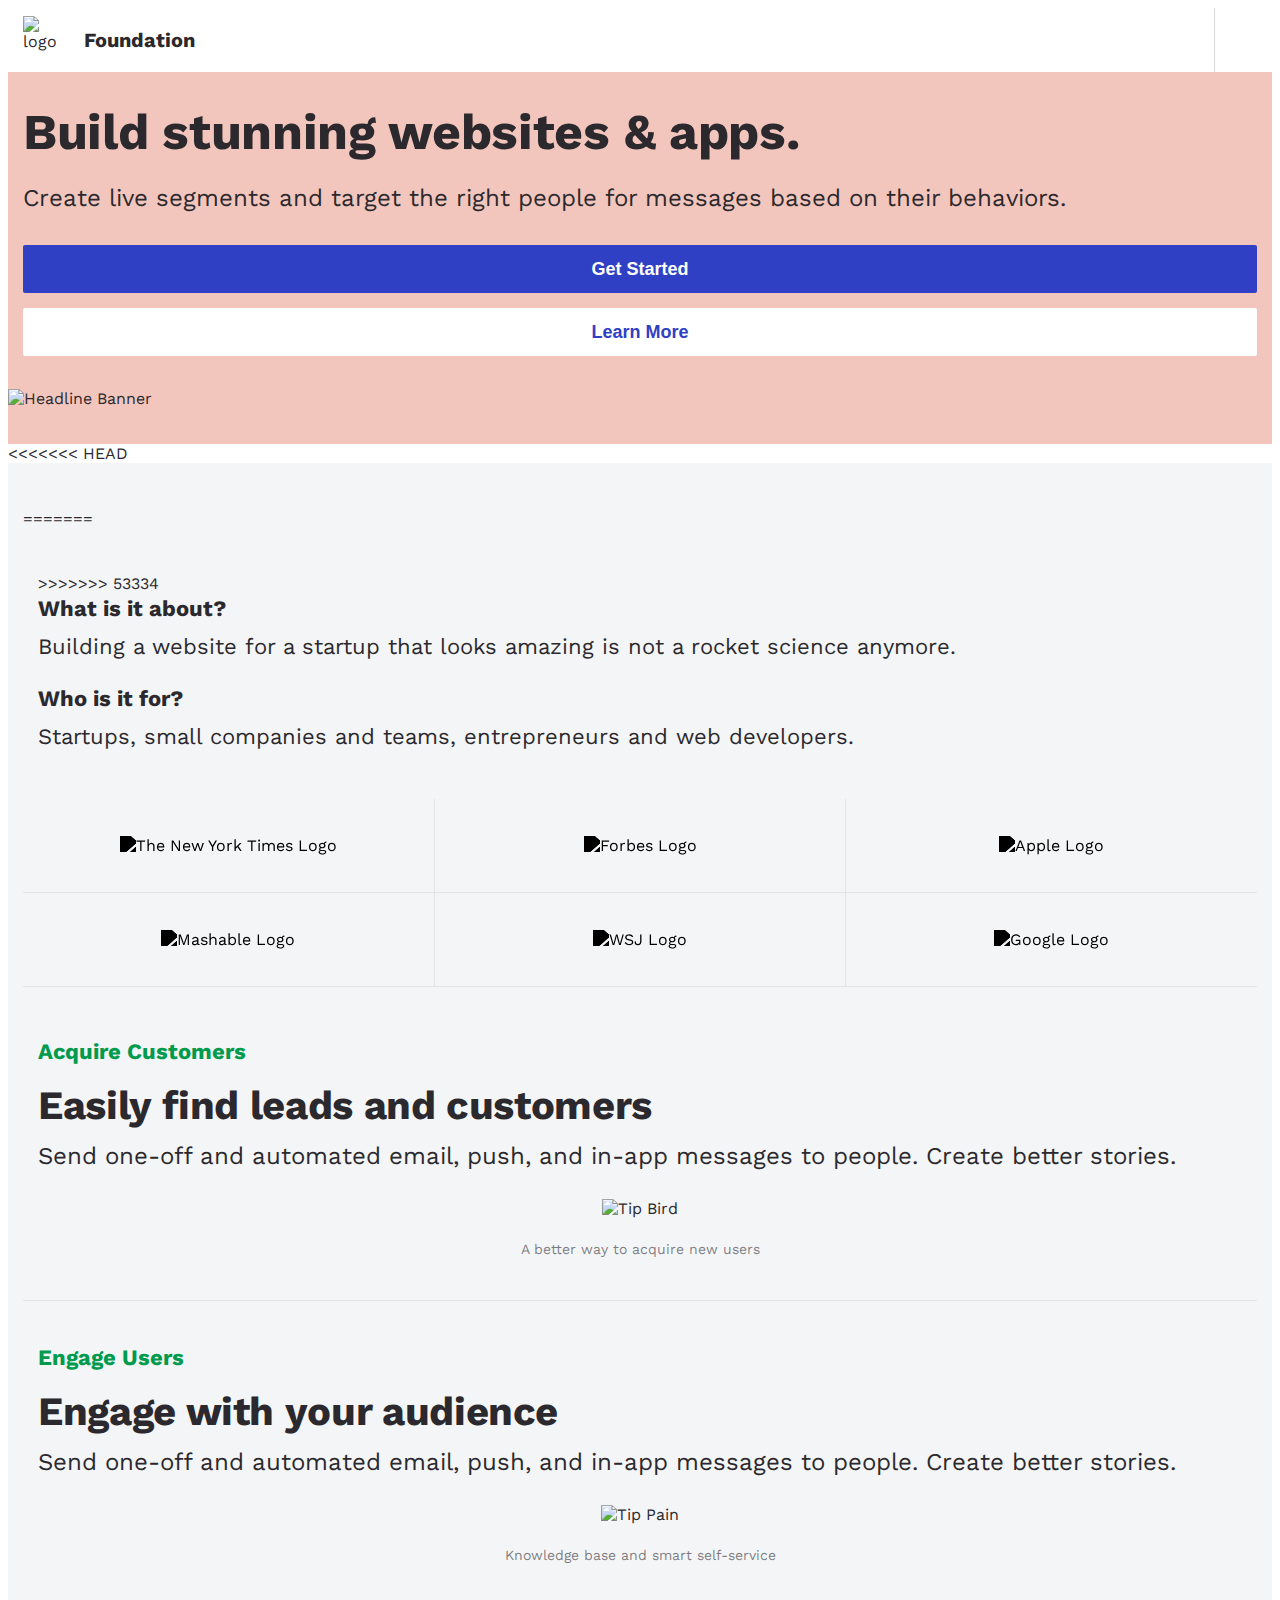
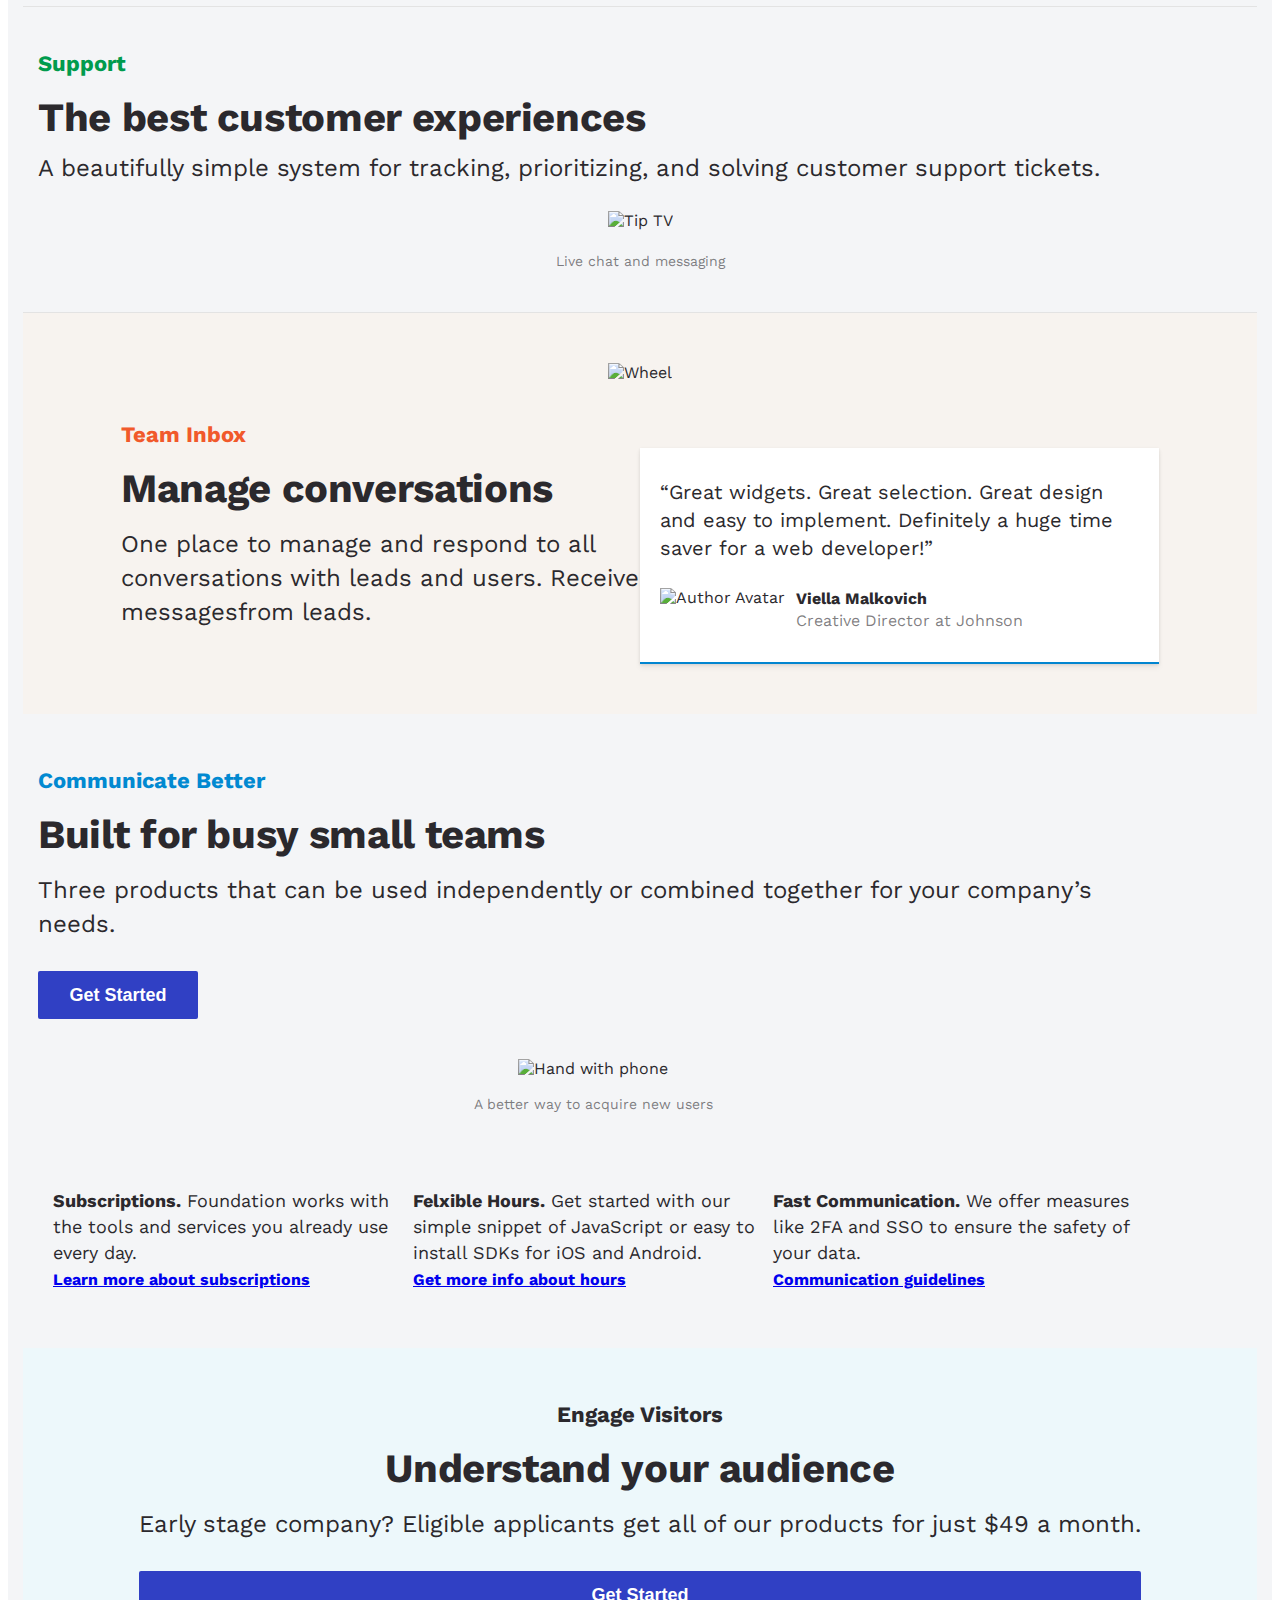
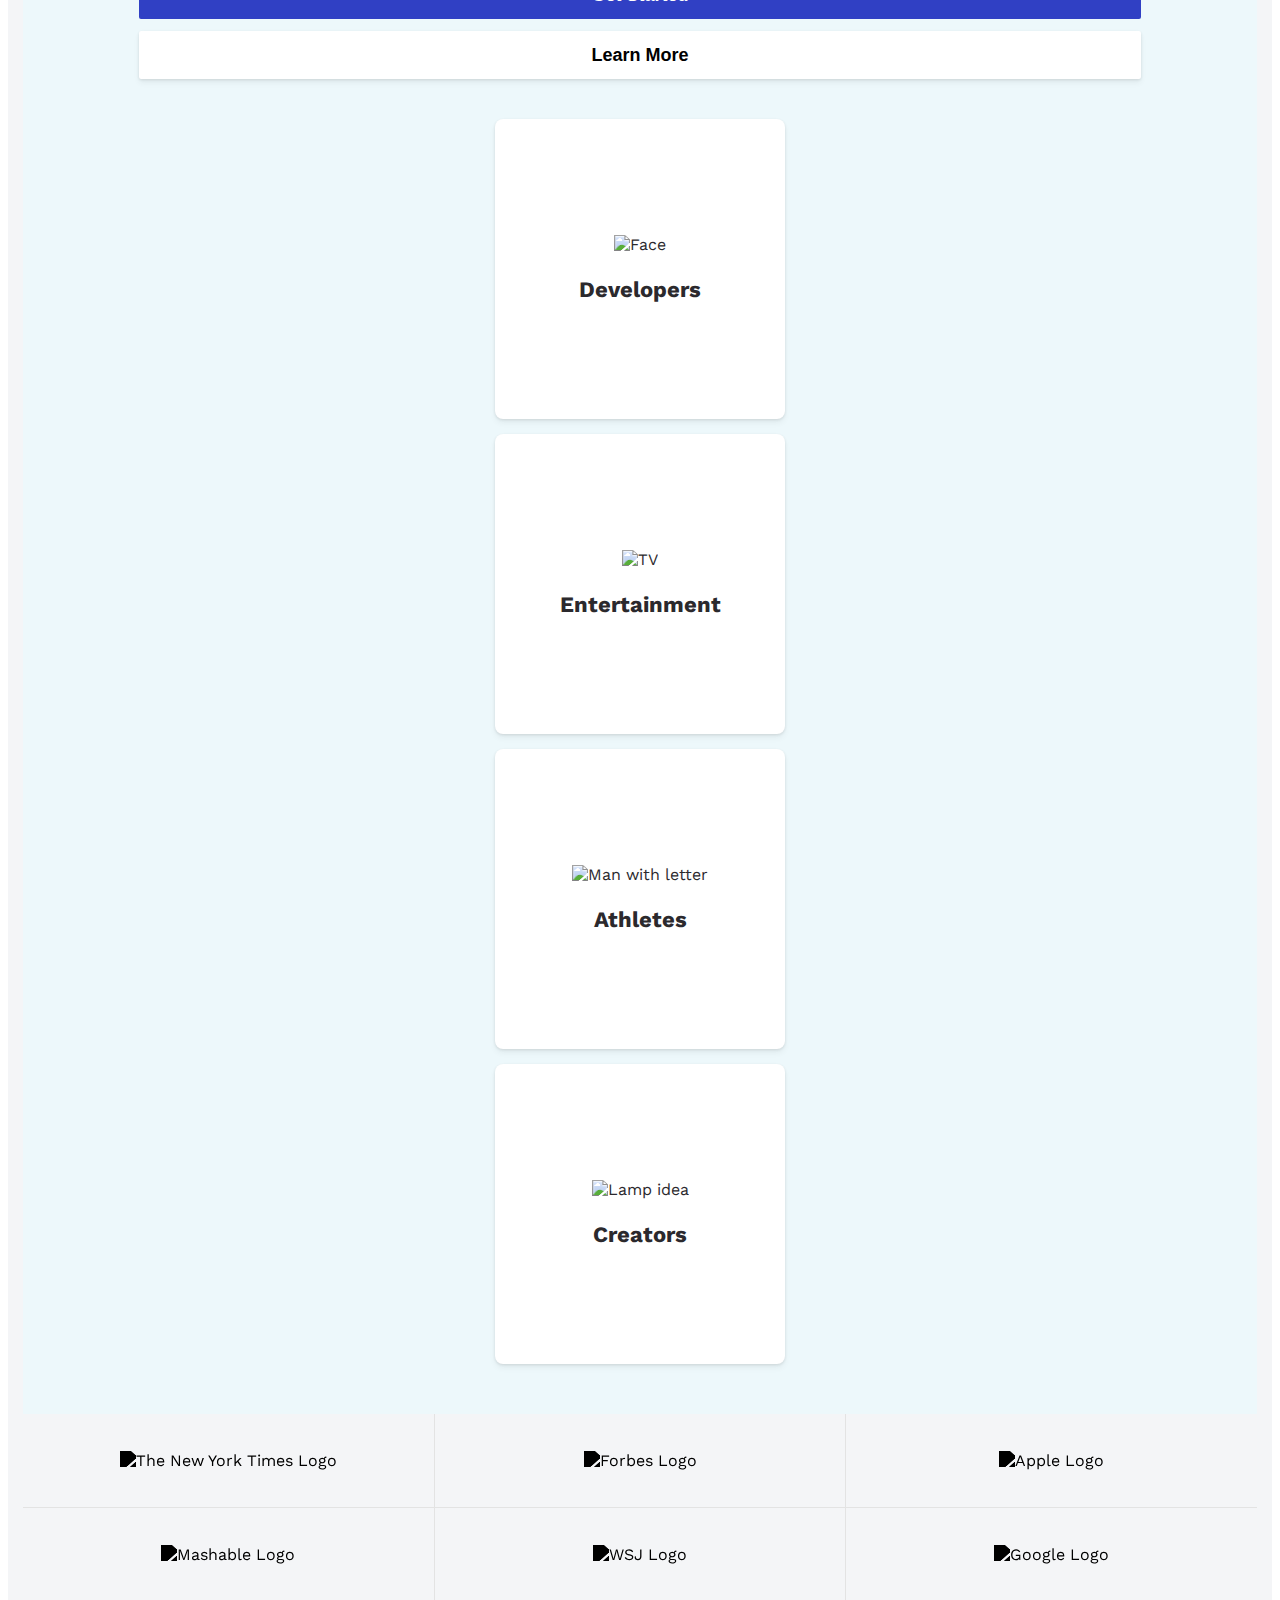
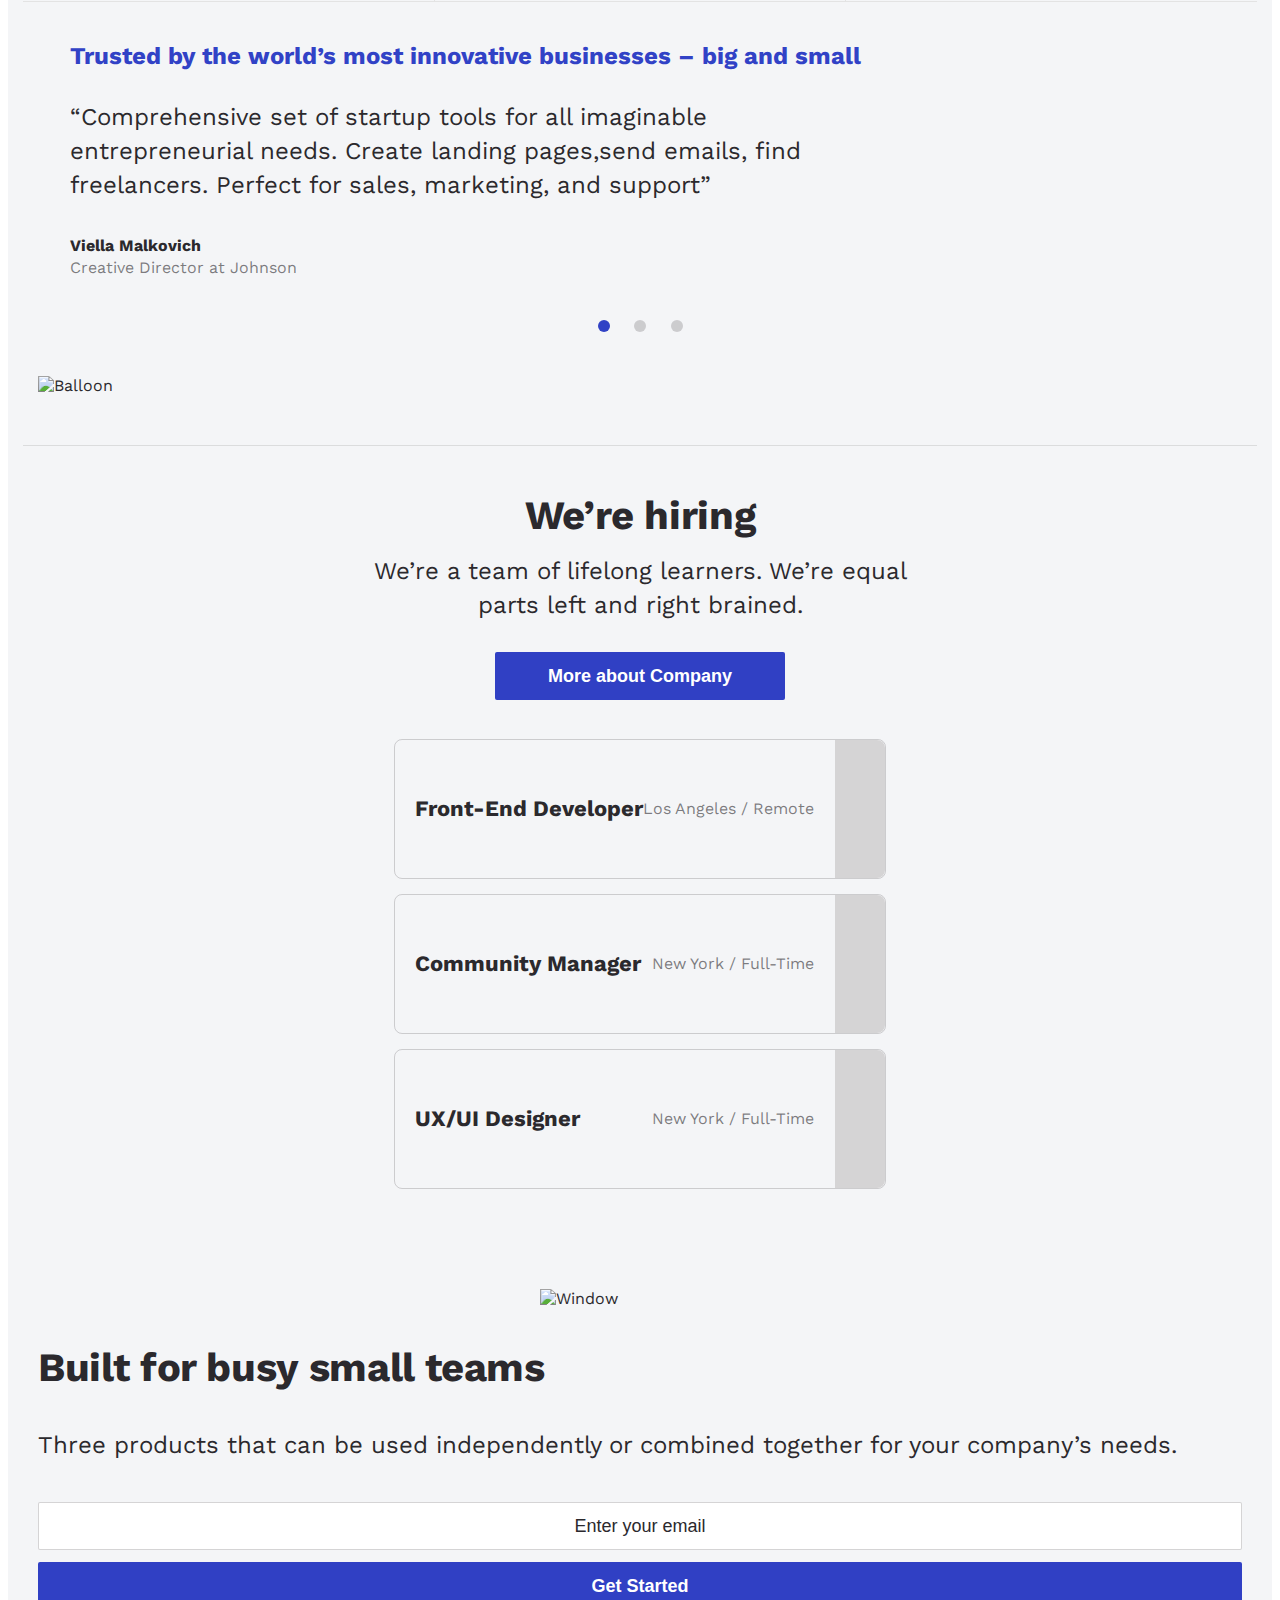
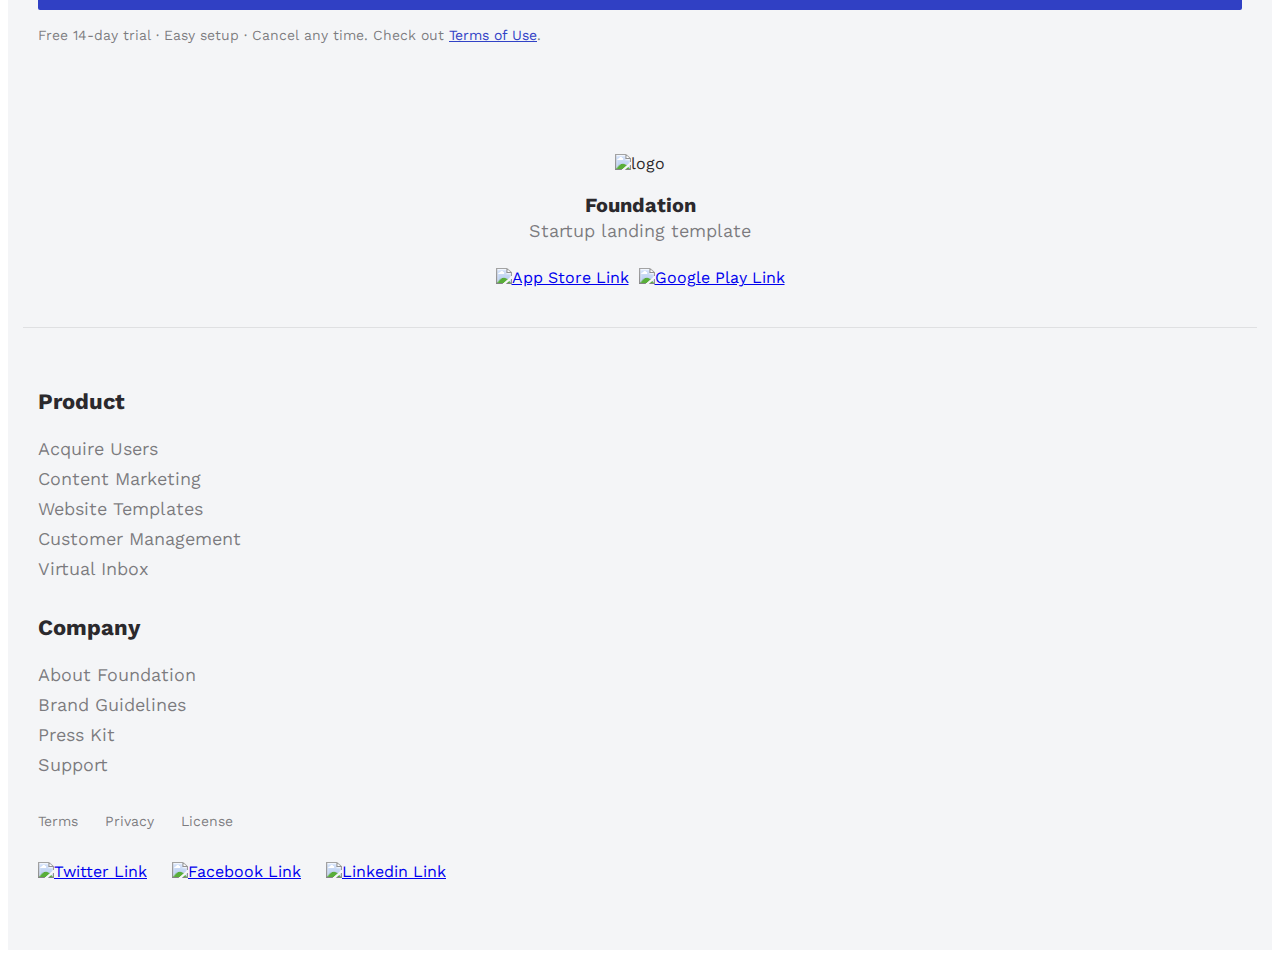
==== index.html @ a0ea7e4b "add" ====
<!DOCTYPE html>
<html lang="en">

<head>
	<meta charset="UTF-8" />
	<meta name="viewport" content="width=device-width, initial-scale=1.0" />
	<meta http-equiv="X-UA-Compatible" content="ie=edge" />
	<link rel="stylesheet" href="https://cdnjs.cloudflare.com/ajax/libs/normalize/8.0.1/normalize.min.css" integrity="sha256-l85OmPOjvil/SOvVt3HnSSjzF1TUMyT9eV0c2BzEGzU=" crossorigin="anonymous" />
	<link href="https://fonts.googleapis.com/css?family=Work+Sans:400,700&display=swap" rel="stylesheet" />
	<link rel="stylesheet" href="style.css">
	<title>Document</title>
</head>

<body>
	<div class="page">
		<div class="top-section">

   <!-- Header -->
   
			<header class="header">
				<div class="logo">
					<img class="logo__img" src="./img/icon.png" alt="logo" />
					<div class="logo__text">
						<div class="logo__name">Foundation</div>
						<div class="logo__description">Startup landing template</div>
					</div>
				</div>
				<nav class="navigation">
					<a class="navigation__item navigation__item_selected" href="#">Home</a>
					<a class="navigation__item" href="#">Stories</a>
					<a class="navigation__item" href="#">
						Library<i class="navigation__arrow"></i>
					</a>
				</nav>
				<button class="action-button header-button">Get Started</button>
				<button class="header__menu-button">
					<span class="header__menu-icon"></span>
				</button>
			</header>

			<!-- Headline -->

			<section class="headline">
				<div class="headline__content">
					<h1 class="headline__title">Build stunning websites & apps.</h1>
					<p class="headline__description">
						Create live segments and target the right people for messages based on
						their behaviors.
					</p>
					<div class="headline__actions">
						<button class="action-button headline__action-btn">Get Started</button>
						<button class="headline__learn-more__btn headline__action-btn">Learn More</button>
					</div>
				</div>
				<img class="headline__banner" src="https://gromcode.s3.eu-central-1.amazonaws.com/front-end/html-css/lesson24/hw1/ouch.png" alt="Headline Banner">
			</section>
		</div>

		<!--About-->
<<<<<<< HEAD
		
		<section class="about">
=======
	  <section class="about">
>>>>>>> 53334
			<article class="article">
				<h4 class="article__title">What is it about?</h4>
				<p class="article__text">Building a website for a startup that looks amazing is not a rocket science anymore.</p>
			</article>
			<article class="article">
				<h4 class="article__title">Who is it for?</h4>
				<p class="article__text">Startups, small companies and teams, entrepreneurs and web developers.</p>
			</article>
		</section>

		<!-- Customers -->

		<section class="customers">
			<div class="customers__row">
				<div class="customers__item">
					<img class="customers__logo" src="https://gromcode.s3.eu-central-1.amazonaws.com/front-end/html-css/lesson24/hw1/logo-nyt.png" alt="The New York Times Logo">
				</div>
				<div class="customers__item">
					<img class="customers__logo" src="https://gromcode.s3.eu-central-1.amazonaws.com/front-end/html-css/lesson24/hw1/logo-forbes.png" alt="Forbes Logo">
				</div>
				<div class="customers__item">
					<img class="customers__logo" src="https://gromcode.s3.eu-central-1.amazonaws.com/front-end/html-css/lesson24/hw1/logo-apple.png" alt="Apple Logo">
				</div>
			</div>
			<div class="customers__row">
				<div class="customers__item">
					<img class="customers__logo" src="https://gromcode.s3.eu-central-1.amazonaws.com/front-end/html-css/lesson24/hw1/logo-mashable.png" alt="Mashable Logo">
				</div>
				<div class="customers__item">
					<img class="customers__logo" src="https://gromcode.s3.eu-central-1.amazonaws.com/front-end/html-css/lesson24/hw1/logo-wsj.png" alt="WSJ Logo">
				</div>
				<div class="customers__item">
					<img class="customers__logo" src="https://gromcode.s3.eu-central-1.amazonaws.com/front-end/html-css/lesson24/hw1/logo-google.png" alt="Google Logo">
				</div>
			</div>

		</section>

		<!-- Features - Mobile -->

		<section class="tips">
			<div class="tip">
				<span class="tip__subtitle">Acquire Customers</span>
				<h3 class="tip__title">Easily find leads and customers</h3>
				<p class="tip__description">
					Send one-off and automated email, push, and in-app messages to people.
					Create better stories.
				</p>
				<figure class="tip__decoration">
					<img class="tip__image" src="https://gromcode.s3.eu-central-1.amazonaws.com/front-end/html-css/lesson24/hw1/tip-asquire-customer.png" alt="Tip Bird">
					<figcaption class="tip__image-caption">A better way to acquire new users</figcaption>
				</figure>
			</div>
			<div class="tip">
				<span class="tip__subtitle">Engage Users</span>
				<h3 class="tip__title">Engage with your audience</h3>
				<p class="tip__description">
					Send one-off and automated email, push, and in-app messages to people. Create better stories.
				</p>
				<figure class="tip__decoration">
					<img class="tip__image" src="https://gromcode.s3.eu-central-1.amazonaws.com/front-end/html-css/lesson24/hw1/tip-engage-user.png" alt="Tip Pain">
					<figcaption class="tip__image-caption">Knowledge base and smart self-service</figcaption>
				</figure>
			</div>
			<div class="tip">
				<span class="tip__subtitle">Support</span>
				<h3 class="tip__title">The best customer experiences</h3>
				<p class="tip__description">
					A beautifully simple system for tracking, prioritizing, and solving customer support tickets.
				</p>
				<figure class="tip__decoration">
					<img class="tip__image" src="https://gromcode.s3.eu-central-1.amazonaws.com/front-end/html-css/lesson24/hw1/tip-support.png" alt="Tip TV">
					<figcaption class="tip__image-caption">Live chat and messaging</figcaption>
				</figure>
			</div>
		</section>

		<!-- Features - Desktop -->

		<section class="features">
			<img class="features__left-decoration" src="https://gromcode.s3.eu-central-1.amazonaws.com/front-end/html-css/lesson24/hw1/hidden-ouch.png" alt="Half hidden head">
			<div class="features__content">
				<div class="features__column">
					<h4 class="features__subtitle">Features</h4>
					<h2 class="features__title">Easily find leads and customers</h2>
					<p class="features__description">
						Send one-off and automated email, push, and in-app messages to people. Create better stories.
					</p>
					<div class="features__advantage-header">
						<img src="https://gromcode.s3.eu-central-1.amazonaws.com/front-end/html-css/lesson24/hw1/icon-compas.png" alt="Icon Compas">
						<h5 class="features__advantage-title">Acquire new customers</h5>
					</div>
					<p class="features__advantage-description">
						Everything you need to start building – including open-source code, documentation.
					</p>
					<div class="features__advantage-item">
						<img src="https://gromcode.s3.eu-central-1.amazonaws.com/front-end/html-css/lesson24/hw1/icon-building.png" alt="Icon  Building">
						<span class="features__advantage-item-text">Engage users</span>
					</div>
					<div class="features__advantage-item">
						<img src="https://gromcode.s3.eu-central-1.amazonaws.com/front-end/html-css/lesson24/hw1/icon-bucket.png" alt="Icon Bucket">
						<span class="features__advantage-item-text">Develop across platforms</span>
					</div>
				</div>
			</div>
			<img class="features__banner" src="https://gromcode.s3.eu-central-1.amazonaws.com/front-end/html-css/lesson24/hw1/invision-screen.png" alt="Invision Screen">
		</section>

		<!-- Inbox -->
		
		<section class="inbox">
			<div class="wrapper">
				<div class="inbox__wrapper">
					<figure class="inbox__decoration">
						<img class="inbox__image" src="https://gromcode.s3.eu-central-1.amazonaws.com/front-end/html-css/lesson24/hw1/wheel.png" alt="Wheel">
						<figcaption class="inbox__image-caption hide_mobile">
							Connect with customers and grow faster
						</figcaption>
					</figure>
					<div class="inbox__details">
						<div class="inbox__details-wrapper">
							<span class="inbox__subtitle">Team Inbox</span>
							<h3 class="inbox__title">Manage conversations</h3>
							<p class="inbox__description">
								One place to manage and respond to all conversations with leads and users. Receive messagesfrom leads.
							</p>
						</div>
						<div class="review inbox__quotes quote">
							<p class="quote__text">
								“Great widgets. Great selection. Great design and easy to implement. Definitely a huge time saver for a web developer!”
							</p>
							<div class="quote__author-card author-card">
								<img class="author-card__avatar" src="https://gromcode.s3.eu-central-1.amazonaws.com/front-end/html-css/lesson24/hw1/user-avatar.png" alt="Author Avatar">
								<div class="author-card__details">
									<h3 class="author-card__name">Viella Malkovich</h3>
									<p class="author-card__position">Creative Director at Johnson</p>
								</div>
							</div>
						</div>
					</div>
				</div>
			</div>
		</section>

		<!-- Communication -->

		<section class="communication">
			<div class="communication__details-wrapper">
				<div class="communication__details">
					<span class="communication__subtitle">Communicate Better</span>
					<h3 class="communication__title">Built for busy small teams</h3>
					<p class="communication__description">
						Three products that can be used independently or combined together for your company’s needs.
					</p>
					<button class="communication__button action-button">Get Started</button>
				</div>
				<figure class="communication__decoration">
					<img class="communication__image" src="https://gromcode.s3.eu-central-1.amazonaws.com/front-end/html-css/lesson24/hw1/hand-with-phone.png" alt="Hand with phone">
					<figcaption class="communication__image-caption"> A better way to acquire new users</figcaption>
				</figure>
			</div>
			<div class="communication__featires featires">
				<div class="featires__item">
					<p class="featires__text">
						<b>Subscriptions.</b> Foundation works with the tools and services you already use every day.
					</p>
					<a class="featires__link" href="#">Learn more about subscriptions</a>
				</div>
				<div class="featires__item">
					<p class="featires__text">
						<b>Felxible Hours.</b> Get started with our simple snippet of JavaScript or easy to install SDKs
						for iOS and Android.
					</p>
					<a class="featires__link" href="#">Get more info about hours</a>
				</div>
				<div class="featires__item">
					<p class="featires__text">
						<b>Fast Communication.</b> We offer measures like 2FA and SSO to ensure the safety of your data.
					</p>
					<a class="featires__link" href="#">Communication guidelines</a>
				</div>
			</div>
		</section>

		<!-- Audience  -->

		<section class="audience ">
			<div class="audience__visitors ">
				<h4 class="audience__visitors__title ">Engage Visitors</h4>
				<div class="audience__visitors__subtitle ">Understand your audience</div>
				<div class="audience__visitors__descr">Early stage company? Eligible applicants get all of our products for just $49 a month.</div>
				<div class="btn-conteiner ">
					<button class="action-button audience-btn ">Get Started</button>
					<button class="audience__visitors__additional-btn ">Learn More</button>
				</div>
			</div>
			<div class="audience__type ">
				<figure class="audience__type__block user-card">
					<img src="https://gromcode.s3.eu-central-1.amazonaws.com/front-end/html-css/lesson24/hw1/user-1.png " alt="Face " class="audience__type__block__img ">
					<figcaption>Developers</figcaption>
				</figure>
				<figure class="audience__type__block user-card">
					<img src="https://gromcode.s3.eu-central-1.amazonaws.com/front-end/html-css/lesson24/hw1/user-2.png " alt="TV " class="audience__type__block__img ">
					<figcaption>Entertainment</figcaption>
				</figure>
				<figure class="audience__type__block user-card">
					<img src="https://gromcode.s3.eu-central-1.amazonaws.com/front-end/html-css/lesson24/hw1/user-3.png " alt="Man with letter " class="audience__type__block__img ">
					<figcaption>Athletes</figcaption>
				</figure>
				<figure class="audience__type__block user-card">
					<img src="https://gromcode.s3.eu-central-1.amazonaws.com/front-end/html-css/lesson24/hw1/user-4.png " alt="Lamp idea " class="audience__type__block__img ">
					<figcaption>Creators</figcaption>
				</figure>
			</div>

		</section>

		<!-- Feedback -->
		<section class="customers">
			<div class="customers__row">
				<div class="customers__item">
					<img class="customers__logo" src="https://gromcode.s3.eu-central-1.amazonaws.com/front-end/html-css/lesson24/hw1/logo-nyt.png" alt="The New York Times Logo">
				</div>
				<div class="customers__item">
					<img class="customers__logo" src="https://gromcode.s3.eu-central-1.amazonaws.com/front-end/html-css/lesson24/hw1/logo-forbes.png" alt="Forbes Logo">
				</div>
				<div class="customers__item">
					<img class="customers__logo" src="https://gromcode.s3.eu-central-1.amazonaws.com/front-end/html-css/lesson24/hw1/logo-apple.png" alt="Apple Logo">
				</div>
			</div>
			<div class="customers__row">
				<div class="customers__item">
					<img class="customers__logo" src="https://gromcode.s3.eu-central-1.amazonaws.com/front-end/html-css/lesson24/hw1/logo-mashable.png" alt="Mashable Logo">
				</div>
				<div class="customers__item">
					<img class="customers__logo" src="https://gromcode.s3.eu-central-1.amazonaws.com/front-end/html-css/lesson24/hw1/logo-wsj.png" alt="WSJ Logo">
				</div>
				<div class="customers__item">
					<img class="customers__logo" src="https://gromcode.s3.eu-central-1.amazonaws.com/front-end/html-css/lesson24/hw1/logo-google.png" alt="Google Logo">
				</div>
			</div>

		</section>

		<section class="feedback">
			<div class="wrapper feedback__wrapper">
				<h3 class="feedback__title">Trusted by the world’s most innovative businesses – big and small</h3>
				<p class="feedback__text">
					“Comprehensive set of startup tools for all imaginable entrepreneurial needs. Create landing pages,send emails, find freelancers. Perfect for sales, marketing, and support”
				</p>
				<h4 class="feedback__author-name">Viella Malkovich</h4>
				<span class="feedback__author-position">Creative Director at Johnson</span>
				<div class="feedback__nav-slide">
					<label class="dots dots_selected"></label>
					<label class="dots"></label>
					<label class="dots"></label>
				</div>
			</div>
			<img class="feedback__img" src="https://gromcode.s3.eu-central-1.amazonaws.com/front-end/html-css/lesson24/hw1/balloon.png" alt="Balloon">
		</section>

		<!--- We are hiring 	--->
		
		<section class="hiring">
			<h3 class="hiring__title">We’re hiring</h3>
			<p class="hiring__text">
				We’re a team of lifelong learners. We’re equal parts left and right brained.
			</p>
			<button class="action-button  hiring__btn">More about Company</button>
			<div class="hiring__jobs jobs">
				<div class="jobs__vacancy vacancy">
					<div class="jobs__vacancy-item">
						<span class="jobs__vacancy-name">Front-End Developer</span>
						<span class="jobs__vacancy-description">Los Angeles / Remote</span>
					</div>
					<div class="jobs__vacancy-decor-arrow">
						<i class="arrow"></i>
					</div>
				</div>
				<div class="jobs__vacancy vacancy">
					<div class="jobs__vacancy-item">
						<span class="jobs__vacancy-name">Community Manager</span>
						<span class="jobs__vacancy-description">New York / Full-Time</span>
					</div>
					<div class="jobs__vacancy-decor-arrow">
						<i class="arrow"></i>
					</div>
				</div>
				<div class="jobs__vacancy vacancy">
					<div class="jobs__vacancy-item">
						<span class="jobs__vacancy-name">UX/UI Designer</span>
						<span class="jobs__vacancy-description">New York / Full-Time</span>
					</div>
					<div class="jobs__vacancy-decor-arrow">
						<i class="arrow"></i>
					</div>
				</div>
			</div>
		</section>

		<div class="footer__line"></div>

		<!-- Order -->

		<section class="order">
			<img class="order__ilustration" src="https://gromcode.s3.eu-central-1.amazonaws.com/front-end/html-css/lesson24/hw1/illustration-window.png" alt="Window">
			<div class="order__details">
				<h3 class="order__title hide_desktop">Built for busy small teams</h3>
				<h3 class="order__title hide_mobile">Start your free trial.</h3>
				<p class="order__text hide_desktop">
					Three products that can be used independently or combined together for your company’s needs.
				</p>
				<p class="order__text hide_mobile">
					Get notified about company updates, news and blog posts. We hate spam.
				</p>
				<form class="order__form">
					<input class="order__email" type="email" placeholder="Enter your email">
					<button class="order__button action-button">Get Started</button>
				</form>
				<p class="order__terms">
					Free 14-day trial · Easy setup · Cancel any time. Check out
					<a class="order__terms-link" href="#">Terms of Use</a>.
				</p>
			</div>
		</section>

		<!-- Footer -->
		
		<footer class="footer ">
			<div class="footer-navigation ">
				<div class="about-company ">
					<div class="logo ">
						<img class="logo__img " src="https://gromcode.s3.eu-central-1.amazonaws.com/front-end/html-css/lesson24/hw1/icon-dark.png " alt="logo " />
						<div class="logo__text ">
							<div class="logo__name ">Foundation</div>
							<div class="logo__description ">Startup landing template</div>
						</div>
					</div>
					<div class="logo-vertical ">
						<img class="logo-vertical__img " src="https://gromcode.s3.eu-central-1.amazonaws.com/front-end/html-css/lesson24/hw1/icon-dark.png " alt="logo " />
						<div class="logo-vertical__text ">
							<div class="logo-vertical__name ">Foundation</div>
							<div class="logo-vertical__description ">Startup landing template</div>
						</div>
					</div>
					<p class="footer-description ">
						Foundation is a website template for startups and small teams. It helps to build a website in no time.
					</p>
					<div class="downloads ">
						<a class="downloads__item " href="https://www.apple.com " target="_blank "><img src="https://gromcode.s3.eu-central-1.amazonaws.com/front-end/html-css/lesson24/hw1/app-store.png " alt="App Store Link "></a>
						<a href="https://play.google.com " target="_blank "><img src="https://gromcode.s3.eu-central-1.amazonaws.com/front-end/html-css/lesson24/hw1/google-play.png" alt="Google Play Link "></a>
					</div>
				</div>
				<div class="footer-line hide_desctop"></div>
				<div class="additional-navigation ">
					<div class="additional-navigation__column nav-links ">
						<h3 class="nav-links__title ">Product</h3>
						<ul class="nav-links__list ">
							<li class="nav-links__item "><a href="# ">Acquire Users</a></li>
							<li class="nav-links__item "><a href="# ">Content Marketing</a></li>
							<li class="nav-links__item "><a href="# ">Website Templates</a></li>
							<li class="nav-links__item "><a href="# ">Customer Management</a></li>
							<li class="nav-links__item "><a href="# ">Virtual Inbox</a></li>
						</ul>
					</div>
					<div class="additional-navigation__column nav-links ">
						<h3 class="nav-links__title ">Company</h3>
						<ul class="nav-links__list ">
							<li class="nav-links__item "><a href="# ">About Foundation</a></li>
							<li class="nav-links__item "><a href="# ">Brand Guidelines</a></li>
							<li class="nav-links__item "><a href="# ">Press Kit</a></li>
							<li class="nav-links__item "><a href="# ">Support</a></li>
						</ul>
					</div>
				</div>
			</div>
			<div class="footer-line hide_mobile"></div>
			<div class="footer-links">
				<nav class="terms">
					<a class="terms__items" href="# ">Terms</a>
					<a class="terms__items" href="# ">Privacy</a>
					<a class="terms__items" href="# ">License</a>
				</nav>
				<div class="social-links ">
					<a class="social-links__item" href="https://www.twitter.com " target="_blank "><img src="https://gromcode.s3.eu-central-1.amazonaws.com/front-end/html-css/lesson24/hw1/social-twitter.png " alt="Twitter Link "></a>
					<a class="social-links__item" href="https://www.facebook.com " target="_blank "><img src="https://gromcode.s3.eu-central-1.amazonaws.com/front-end/html-css/lesson24/hw1/social-fb.png " alt="Facebook Link "></a>
					<a class="social-links__item" href="https://www.linkedin.com " target="_blank "><img src="https://gromcode.s3.eu-central-1.amazonaws.com/front-end/html-css/lesson24/hw1/social-linkedIn.png " alt="Linkedin Link "></a>
				</div>
			</div>
		</footer>
	</div>
</body>

</html>
---- style.css ----
.action-button {
  display: flex;
  align-items: center;
  justify-content: center;
  background-color: #3040c4;
  color: #ffffff;
  width: 160px;
  height: 48px;
  font-size: 18px;
  font-weight: 700;
  border: none;
  border-radius: 2px;
  padding: 0;
}

.action-button.audience-btn {
  width: 100%;
}
@media screen and (min-width: 1400px) {
  .action-button.audience-btn {
    width: 160px;
  }
}

@media screen and (min-width: 1400px) {
  .hide_desctop {
    display: none;
  }
}

@media screen and (max-width: 1399px) {
  .hide_mobile {
    display: none;
  }
}

.top-section {
  background-color: #F3C6BD;
}
@media screen and (min-width: 1400px) {
  .top-section {
    padding: 39px 0;
    background-color: #F3C6BD;
  }
}

.header {
  display: flex;
  align-items: center;
  height: 64px;
  width: 100%;
  padding-left: 15px;
  background-color: #fff;
}
@media screen and (min-width: 1400px) {
  .header {
    display: flex;
    width: 1140px;
    height: 62px;
    margin: auto;
    background-color: transparent;
  }
}
.header__menu-button {
  height: 100%;
  width: 58px;
  margin-left: auto;
  border: none;
  border-left: 1px solid #00000026;
  background: transparent;
}
@media screen and (min-width: 1400px) {
  .header__menu-button {
    display: none;
  }
}
.header__menu-icon {
  display: inline-block;
  height: 13px;
  width: 18px;
  background-image: url("https://gromcode.s3.eu-central-1.amazonaws.com/front-end/html-css/lesson24/hw1/icon-hamburger.png");
}

.logo {
  display: flex;
}
.logo__img {
  width: 48px;
  height: 48px;
  margin-right: 13px;
}
@media screen and (min-width: 1400px) {
  .logo__img {
    width: 60px;
    height: 60px;
    margin-right: 15px;
  }
}
.logo__text {
  display: flex;
  flex-direction: column;
  justify-content: center;
}
.logo__name {
  font-size: 20px;
  line-height: 25px;
  font-weight: 700;
}
.logo__description {
  display: none;
}
@media screen and (min-width: 1400px) {
  .logo__description {
    display: block;
    font-size: 18px;
    line-height: 25px;
    color: #2b292d99;
  }
}

.navigation {
  display: none;
  margin-left: auto;
  margin-top: 7px;
  margin-right: 75px;
}
@media screen and (min-width: 1400px) {
  .navigation {
    display: block;
  }
}
.navigation__item {
  margin-right: 50px;
  font-size: 18px;
  line-height: 25px;
  color: #2b292d;
  text-decoration: none;
}
.navigation__item:last-child {
  margin-right: 0;
}
.navigation__item_selected {
  font-weight: bold;
}
.navigation__arrow {
  display: inline-block;
  height: 5px;
  width: 8px;
  margin-left: 11px;
  background-image: url("https://gromcode.s3.eu-central-1.amazonaws.com/front-end/html-css/lesson24/hw1/arrow.png");
}

.header-button {
  display: none;
}
@media screen and (min-width: 1400px) {
  .header-button {
    display: block;
  }
}

.headline {
  width: 100%;
}
@media screen and (min-width: 1400px) {
  .headline {
    display: flex;
    position: relative;
    width: 1140px;
    margin: 84px auto 0;
    padding-bottom: 77px;
  }
}
.headline__content {
  margin: 35px 15px 33px;
}
@media screen and (min-width: 1400px) {
  .headline__content {
    position: absolute;
    margin: 0;
    z-index: 1;
  }
}
.headline__title {
  margin: 0;
  font-size: 50px;
  line-height: 50px;
  font-weight: 700;
  letter-spacing: -0.3125px;
}
@media screen and (min-width: 1400px) {
  .headline__title {
    height: 165px;
    width: 754px;
    margin: 0;
    font-size: 80px;
    line-height: 78px;
    letter-spacing: -0.5px;
  }
}
.headline__description {
  margin-top: 24px;
  margin-bottom: 0;
  font-size: 24px;
  line-height: 34px;
}
@media screen and (min-width: 1400px) {
  .headline__description {
    height: 102px;
    width: 456px;
    margin-top: 34px;
    margin-bottom: 0;
    z-index: 1;
  }
}
.headline__actions {
  margin-top: 30px;
}
@media screen and (min-width: 1400px) {
  .headline__actions {
    display: flex;
    margin-top: 58px;
  }
}
.headline__learn-more__btn {
  height: 48px;
  width: 158px;
  margin-top: 15px;
  color: #3040c4;
  background-color: white;
  font-size: 18px;
  font-weight: bold;
  border: none;
  border-radius: 2px;
  cursor: pointer;
}
@media screen and (min-width: 1400px) {
  .headline__learn-more__btn {
    margin-left: 10px;
    margin-top: 0;
  }
}
.headline__banner {
  width: 100%;
  margin-bottom: 36px;
}
@media screen and (min-width: 1400px) {
  .headline__banner {
    position: relative;
    height: 448px;
    width: 796px;
    margin-left: auto;
    top: 0;
    right: -105px;
  }
}
@media screen and (max-width: 1399px) {
  .headline__action-btn {
    width: 100%;
  }
}

.about {
  padding: 46px 15px;
  width: 100%;
  background-color: #f4f5f7;
}
@media screen and (min-width: 1400px) {
  .about {
    display: flex;
    justify-content: space-between;
    padding: 77px 130px 76px 130px;
  }
}

@media screen and (min-width: 1400px) {
  .article {
    width: 555px;
  }
}
.article:last-child {
  margin-top: 20px;
}
@media screen and (min-width: 1400px) {
  .article:last-child {
    margin-top: 0;
  }
}
.article__title {
  font-weight: 700;
  font-size: 22px;
  line-height: 32px;
  margin: 0;
}
.article__text {
  font-size: 22px;
  line-height: 32px;
  margin-bottom: 0;
  margin-top: 6px;
}

.customers {
  display: flex;
  flex-direction: column;
}
@media screen and (min-width: 1400px) {
  .customers {
    width: 1140px;
    margin: auto;
    display: flex;
    justify-content: space-between;
    flex-direction: row;
    align-items: center;
    padding-top: 30px;
    padding-bottom: 106px;
  }
}
.customers__row {
  display: flex;
}
@media screen and (min-width: 1400px) {
  .customers__row {
    flex: 1;
    justify-content: space-around;
  }
}
.customers__item {
  display: flex;
  justify-content: center;
  align-items: center;
  flex: 1;
  height: 94px;
  width: 107px;
  border-bottom: 1px solid #e3e3e3;
  border-right: 1px solid #e3e3e3;
}
.customers__item:last-child {
  border-right: none;
}
@media screen and (min-width: 1400px) {
  .customers__item {
    border: none;
  }
}
.customers__logo {
  filter: brightness(0);
  max-width: 80%;
}

.features {
  display: flex;
  position: relative;
}
@media screen and (max-width: 1399px) {
  .features {
    display: none;
  }
}
.features__content {
  width: 1140px;
  margin: auto;
  display: flex;
}
.features__column {
  width: 459px;
}
.features__subtitle {
  font-weight: 700;
  font-size: 22px;
  line-height: 34px;
  color: #009B4D;
  margin: 0;
}
.features__title {
  font-weight: 700;
  font-size: 56px;
  line-height: 56px;
  letter-spacing: -0.5px;
  margin-top: 24px;
  margin-bottom: 0;
}
.features__description {
  margin-top: 30px;
  margin-bottom: 0;
  font-size: 24px;
  line-height: 34px;
}
.features__advantage-header {
  line-height: 42px;
  display: flex;
  margin-top: 42px;
}
.features__advantage-title {
  font-weight: 700;
  font-size: 22px;
  line-height: 26px;
  color: #3142c6;
  margin: 0;
  margin-left: 15px;
}
.features__advantage-description {
  font-size: 18px;
  line-height: 26px;
  margin-top: 8px;
  margin-bottom: 0;
  padding-bottom: 20px;
  border-bottom: 3px solid #3142C6;
}
.features__advantage-item {
  border-bottom: 1px solid #2b292d26;
  margin-top: 21px;
  padding-bottom: 22px;
  display: flex;
}
.features__advantage-item-text {
  font-weight: 700;
  font-size: 22px;
  line-height: 26px;
  margin-left: 15px;
}
.features__left-decoration {
  position: absolute;
  top: 258px;
  height: 166px;
}
.features__banner {
  position: absolute;
  right: 0;
}

.tips {
  margin-top: 8px;
}
@media screen and (min-width: 1400px) {
  .tips {
    display: none;
  }
}

.tip {
  padding: 40px 15px 0;
  border-bottom: 1px solid #e3e3e3;
}
.tip__subtitle {
  font-size: 22px;
  line-height: 34px;
  font-weight: 700;
  color: #009B4D;
}
.tip__title {
  margin: 0;
  margin-top: 17px;
  font-weight: 700;
  font-size: 40px;
  line-height: 40px;
  letter-spacing: -0.357143px;
}
.tip__description {
  margin: 0;
  margin-top: 13px;
  font-size: 24px;
  line-height: 34px;
}
.tip__decoration {
  display: flex;
  flex-direction: column;
  align-items: center;
  margin: 0;
  margin-bottom: 40px;
}
.tip__image {
  margin-top: 26px;
  max-width: 100%;
}
.tip__image-caption {
  margin-top: 20px;
  font-size: 14px;
  line-height: 22px;
  text-align: center;
  color: #2b292d99;
}

.inbox {
  background-color: #FCF0E366;
}
.inbox__wrapper {
  padding: 50px 15px;
}
@media screen and (min-width: 1400px) {
  .inbox__wrapper {
    display: flex;
    justify-content: flex-end;
    padding: 115px 0 101px;
  }
}
.inbox__decoration {
  margin: 0;
  display: flex;
  justify-content: center;
}
@media screen and (min-width: 1400px) {
  .inbox__decoration {
    flex-direction: column;
    align-items: center;
    margin-right: 164px;
    margin-top: 27px;
  }
}
.inbox__image {
  max-width: 290px;
}
@media screen and (min-width: 1400px) {
  .inbox__image {
    max-width: 425px;
  }
}
.inbox__image-caption {
  margin-top: 15px;
  font-size: 14px;
  line-height: 22px;
  color: #2b292d99;
}
.inbox__details {
  display: flex;
  flex-wrap: wrap;
  justify-content: center;
  margin-top: 36px;
}
@media screen and (min-width: 1400px) {
  .inbox__details {
    margin: 0;
    max-width: 519px;
  }
}
.inbox__details-wrapper {
  max-width: 519px;
}
@media screen and (min-width: 1400px) {
  .inbox__details-wrapper {
    padding: 0 29px;
  }
}
.inbox__subtitle {
  font-size: 22px;
  line-height: 34px;
  font-weight: 700;
  color: #F1592B;
}
.inbox__title {
  margin: 0;
  margin-top: 17px;
  font-size: 40px;
  line-height: 40px;
  letter-spacing: -0.357143px;
  font-weight: 700;
}
@media screen and (min-width: 1400px) {
  .inbox__title {
    margin-top: 24px;
    font-size: 56px;
    line-height: 56px;
    letter-spacing: -0.5px;
  }
}
.inbox__description {
  margin: 0;
  margin-top: 18px;
  font-size: 24px;
  line-height: 34px;
}
@media screen and (min-width: 1400px) {
  .inbox__description {
    margin: 30px 0 0;
  }
}
.inbox__quotes {
  max-width: 519px;
  margin-top: 30px;
}
@media screen and (min-width: 1400px) {
  .inbox__quotes {
    margin-top: 44px;
  }
}

.quote {
  padding: 30px 20px;
  background: linear-gradient(180deg, rgba(255, 255, 255, 0.05) 0%, rgba(255, 255, 255, 0.00001) 100%), #FFFFFF;
  box-shadow: 0px 4px 6px rgba(0, 0, 0, 0.05), 0px 1px 3px rgba(0, 0, 0, 0.1), inset 0px 1px 0px rgba(255, 255, 255, 0.1);
  border-bottom: 2px solid #0185D0;
}
@media screen and (min-width: 1400px) {
  .quote {
    padding: 30px 30px 28px;
  }
}
.quote__text {
  margin: 0;
  font-size: 20px;
  line-height: 28px;
}
.quote__author-card {
  margin-top: 26px;
}

.author-card {
  display: flex;
  align-items: flex-start;
}
.author-card__avatar {
  margin-right: 11px;
}
.author-card__details {
  font-size: 16px;
  line-height: 22px;
}
.author-card__name {
  margin: 0;
  font-size: 16px;
  font-weight: 700;
}
.author-card__position {
  margin: 0;
  line-height: 22px;
  color: #2b292d99;
}

.communication {
  width: 100%;
  max-width: 1140px;
  padding: 50px 15px;
}
@media screen and (min-width: 1400px) {
  .communication {
    margin: 110px auto;
    padding: 0;
  }
}
.communication__details-wrapper {
  padding-bottom: 40px;
  position: relative;
}
@media screen and (min-width: 1400px) {
  .communication__details-wrapper {
    display: flex;
  }
}
@media screen and (min-width: 1400px) {
  .communication__details {
    max-width: 460px;
    margin-right: 193px;
    margin-top: 13px;
  }
}
.communication__subtitle {
  font-size: 22px;
  line-height: 34px;
  color: #0189D1;
  font-weight: 700;
}
.communication__title {
  margin: 0;
  margin-top: 17px;
  font-size: 40px;
  line-height: 40px;
  letter-spacing: -0.357143px;
  font-weight: 700;
}
@media screen and (min-width: 1400px) {
  .communication__title {
    margin-top: 24px;
    font-size: 56px;
    line-height: 56px;
    letter-spacing: -0.5px;
  }
}
.communication__description {
  margin: 0;
  margin-top: 18px;
  font-size: 24px;
  line-height: 34px;
}
@media screen and (min-width: 1400px) {
  .communication__description {
    margin-top: 30px;
  }
}
.communication__button {
  margin-top: 30px;
}
@media screen and (min-width: 1400px) {
  .communication__button {
    margin-top: 36px;
  }
}
.communication__decoration {
  margin: 0;
  display: flex;
  flex-direction: column;
  justify-content: center;
  align-items: center;
}
.communication__image {
  max-width: 290px;
  margin-top: 40px;
}
@media screen and (min-width: 1400px) {
  .communication__image {
    max-width: 425px;
    margin: 0;
  }
}
.communication__image-caption {
  margin-top: 15px;
  font-size: 14px;
  line-height: 22px;
  text-align: center;
  color: #2b292d99;
}
.communication__decor-line {
  width: 150px;
  margin: 0;
  opacity: 0.1;
  border-bottom: 1px solid #000;
}

.featires {
  display: flex;
  justify-content: center;
  flex-wrap: wrap;
}
@media screen and (min-width: 1400px) {
  .featires {
    justify-content: space-between;
  }
}
.featires__item {
  max-width: 360px;
  margin-top: 33px;
  margin-bottom: 5px;
  font-size: 18px;
  line-height: 26px;
}
@media screen and (min-width: 1400px) {
  .featires__item {
    margin-top: 41px;
  }
}
.featires__text {
  margin: 0;
}
.featires__link {
  font-size: 16px;
  font-weight: 700;
}

.audience {
  display: flex;
  flex-direction: column;
  align-items: center;
  padding: 0 15px;
  background-color: #edf8fb;
}
.audience__visitors {
  display: flex;
  flex-direction: column;
  align-items: center;
  padding-top: 50px;
}
@media screen and (min-width: 1400px) {
  .audience__visitors {
    padding-top: 108px;
    max-width: 555px;
  }
}
.audience__visitors__title {
  margin: 0;
  padding: 0;
  font-size: 22px;
  line-height: 34px;
  color: #2B292D;
}
.audience__visitors__subtitle {
  margin-top: 17px;
  font-weight: 700;
  font-size: 40px;
  line-height: 40px;
  text-align: center;
  letter-spacing: -0.357143px;
  color: #2B292D;
}
@media screen and (min-width: 1400px) {
  .audience__visitors__subtitle {
    margin-top: 24px;
    font-weight: 700;
    font-size: 56px;
    line-height: 56px;
    text-align: center;
    letter-spacing: -0.5px;
  }
}
.audience__visitors__descr {
  margin-top: 18px;
  font-size: 24px;
  line-height: 34px;
  text-align: center;
  color: #2B292D;
}
@media screen and (min-width: 1400px) {
  .audience__visitors__descr {
    margin-top: 30px;
  }
}
.audience__visitors .btn-conteiner {
  display: flex;
  flex-direction: column;
  padding-top: 30px;
  width: 100%;
}
.audience__visitors .btn-conteiner .action-button.audience-btn {
  width: 100%;
}
@media screen and (min-width: 1400px) {
  .audience__visitors .btn-conteiner .action-button.audience-btn {
    width: 166px;
  }
}
@media screen and (min-width: 1400px) {
  .audience__visitors .btn-conteiner {
    flex-direction: row;
    justify-content: center;
  }
}
.audience__visitors .btn-conteiner .audience__visitors__additional-btn {
  background: linear-gradient(180deg, rgba(255, 255, 255, 0.05) 0%, rgba(255, 255, 255, 0.00001) 100%), #FFFFFF;
  box-shadow: 0px 4px 6px rgba(0, 0, 0, 0.05), 0px 1px 3px rgba(0, 0, 0, 0.1), inset 0px 1px 0px rgba(255, 255, 255, 0.1);
  border: none;
  border-radius: 2px;
  margin: 0;
  padding: 0;
  margin-top: 12px;
  width: 100%;
  height: 48px;
  font-weight: 700;
  font-size: 18px;
  line-height: 13px;
  text-align: center;
}
@media screen and (min-width: 1400px) {
  .audience__visitors .btn-conteiner .audience__visitors__additional-btn {
    margin-top: 0;
    margin-left: 10px;
    width: 158px;
  }
}
.audience__type {
  display: flex;
  flex-direction: column;
  align-items: center;
}
@media screen and (min-width: 1400px) {
  .audience__type {
    flex-direction: row;
    justify-content: center;
    width: 100%;
    margin: 111px 0 110px;
  }
}
.audience__type__block {
  display: flex;
  flex-direction: column;
  align-items: center;
  justify-content: center;
  margin: 0;
  padding: 0;
  margin-top: 15px;
  width: 290px;
  height: 300px;
  background: linear-gradient(180deg, rgba(255, 255, 255, 0.05) 0%, rgba(255, 255, 255, 0.00001) 100%), #FFFFFF;
  box-shadow: 0px 4px 6px rgba(0, 0, 0, 0.05), 0px 1px 3px rgba(0, 0, 0, 0.1), inset 0px 1px 0px rgba(255, 255, 255, 0.1);
  border-radius: 8px;
}
@media screen and (min-width: 1400px) {
  .audience__type__block {
    margin: 0;
    width: 262px;
    height: 300px;
  }
}
.audience__type__block:first-child {
  margin-top: 40px;
}
@media screen and (min-width: 1400px) {
  .audience__type__block:first-child {
    margin: 0;
    margin-right: 30px;
  }
}
@media screen and (min-width: 1400px) {
  .audience__type__block:nth-child(2) {
    margin-right: 31px;
  }
}
@media screen and (min-width: 1400px) {
  .audience__type__block:nth-child(3) {
    margin-right: 30px;
  }
}
.audience__type__block:last-child {
  margin-bottom: 50px;
}
@media screen and (min-width: 1400px) {
  .audience__type__block:last-child {
    margin: 0;
  }
}
.audience__type__block:hover {
  background-color: #3141C5;
  color: #fff;
  cursor: pointer;
}
.audience__type__block figcaption {
  margin-top: 22px;
  font-weight: 700;
  font-size: 22px;
  line-height: 28px;
  text-align: center;
}

.hiring {
  display: flex;
  flex-direction: column;
  align-items: center;
  padding: 50px 15px;
}
@media screen and (min-width: 1400px) {
  .hiring {
    max-width: 750px;
    margin: 106px auto 110px;
    padding: 0;
  }
}
.hiring__title {
  margin: 0;
  font-size: 40px;
  line-height: 40px;
  letter-spacing: -0.357143px;
  font-weight: 700;
}
@media screen and (min-width: 1400px) {
  .hiring__title {
    font-size: 56px;
    line-height: 56px;
    letter-spacing: -0.5px;
  }
}
.hiring__text {
  margin: 0;
  margin-top: 18px;
  max-width: 555px;
  font-size: 24px;
  line-height: 34px;
  text-align: center;
}
@media screen and (min-width: 1400px) {
  .hiring__text {
    margin-top: 20px;
  }
}
.hiring__btn {
  width: 100%;
  max-width: 290px;
  margin-top: 30px;
  line-height: 13px;
}
@media screen and (min-width: 1400px) {
  .hiring__btn {
    max-width: 247px;
    margin-top: 28px;
  }
}
.hiring__jobs {
  margin-top: 24px;
}
@media screen and (min-width: 1400px) {
  .hiring__jobs {
    margin-top: 80px;
  }
}

@media screen and (min-width: 1400px) {
  .jobs {
    min-width: 750px;
  }
}
.jobs__vacancy {
  height: 140px;
  display: flex;
  justify-content: space-between;
  margin-top: 15px;
  border: 1px solid rgba(43, 41, 45, 0.2);
  border-radius: 8px;
}
@media screen and (min-width: 1400px) {
  .jobs__vacancy {
    height: 81px;
    margin-top: 30px;
  }
}
.jobs__vacancy:hover {
  background: #3141C5;
  box-shadow: 0px 11px 55px rgba(0, 0, 0, 0.07), 0px 13px 18px rgba(0, 0, 0, 0.15);
  color: white;
}
.jobs__vacancy:hover .jobs__vacancy-description {
  color: white;
}
.jobs__vacancy:hover .jobs__vacancy-decor-arrow .arrow {
  background-image: url(https://gromcode.s3.eu-central-1.amazonaws.com/front-end/html-css/lesson24/hw1/icon-arrow-right-white.png);
}
.jobs__vacancy-item {
  width: 100%;
  display: flex;
  justify-content: space-between;
  align-items: center;
  flex-wrap: wrap;
  padding: 19px 21px 19px 20px;
}
.jobs__vacancy-name {
  font-size: 22px;
  line-height: 28px;
  font-weight: 700;
}
.jobs__vacancy-description {
  font-size: 16px;
  line-height: 22px;
  color: #2b292d99;
}
@media screen and (min-width: 1400px) {
  .jobs__vacancy-description {
    min-width: 232px;
    line-height: 24px;
  }
}
.jobs__vacancy-decor-arrow {
  display: flex;
  min-width: 50px;
  border-radius: 0px 8px 8px 0px;
  background-color: #D5D4D5;
}
@media screen and (min-width: 1400px) {
  .jobs__vacancy-decor-arrow {
    background-color: transparent;
  }
}
.jobs .arrow {
  display: block;
  height: 12px;
  width: 7px;
  margin: auto;
  opacity: 0.6;
  background-image: url(https://gromcode.s3.eu-central-1.amazonaws.com/front-end/html-css/lesson24/hw1/icon-arrow-right.png);
}

.feedback {
  position: relative;
  padding: 39px 15px 50px;
  border-bottom: 1px solid #0000001a;
  text-align: left;
}
@media screen and (min-width: 1400px) {
  .feedback {
    padding: 0 0 66px;
  }
}
.feedback__wrapper {
  display: flex;
  flex-direction: column;
}
@media screen and (min-width: 1400px) {
  .feedback__wrapper {
    align-items: center;
  }
}
.feedback__title {
  margin: 0;
  font-size: 24px;
  line-height: 30px;
  font-weight: 700;
  color: #3142c6;
}
.feedback__text {
  max-width: 750px;
  margin: 0;
  margin-top: 29px;
  font-size: 24px;
  line-height: 34px;
}
@media screen and (min-width: 1400px) {
  .feedback__text {
    max-width: 750px;
    margin-top: 28px;
    text-align: center;
  }
}
.feedback__author-name {
  margin: 0;
  margin-top: 32px;
  font-size: 16px;
  line-height: 24px;
  font-weight: 700;
  text-align: left;
}
.feedback__author-position {
  color: #2b292d99;
}
.feedback__nav-slide {
  margin-top: 40px;
  text-align: center;
}
.feedback__nav-slide .dots {
  display: inline-block;
  width: 12px;
  height: 12px;
  margin: 0;
  border-radius: 50%;
  background: #2B292D;
  opacity: 0.2;
  cursor: pointer;
  transition: 0.4s;
}
@media screen and (min-width: 1400px) {
  .feedback__nav-slide .dots {
    width: 8px;
    height: 8px;
  }
}
.feedback__nav-slide .dots_selected {
  opacity: 1;
  background: #3142C5;
}
.feedback__nav-slide .dots:hover {
  opacity: 1;
  background: #3142C5;
}
.feedback__nav-slide .dots:nth-child(2) {
  margin: 0 19.5px;
}
.feedback__img {
  margin: 40px auto 0;
  display: block;
}
@media screen and (min-width: 1400px) {
  .feedback__img {
    margin: 0;
    position: absolute;
    right: 25px;
    bottom: 1px;
  }
}

.order {
  padding: 50px 15px;
  background-color: #F4F5F7;
}
@media screen and (min-width: 1400px) {
  .order {
    display: flex;
    justify-content: center;
    align-items: center;
    padding: 73px 0 72px;
  }
}
@media screen and (min-width: 1400px) {
  .order__details {
    max-width: 555px;
    margin: 33px 0;
  }
}
.order__ilustration {
  display: block;
  max-width: 200px;
  margin: 0 auto;
}
@media screen and (min-width: 1400px) {
  .order__ilustration {
    width: 100%;
    max-width: 269px;
    margin: 0;
    margin-right: 121px;
  }
}
.order__title {
  margin-top: 40px;
  line-height: 40px;
  font-size: 40px;
  letter-spacing: -0.357143px;
  font-weight: 700;
}
@media screen and (min-width: 1400px) {
  .order__title {
    margin: 0;
  }
}
.order__text {
  margin: 0;
  margin-top: 18px;
  font-size: 24px;
  line-height: 34px;
}
@media screen and (min-width: 1400px) {
  .order__text {
    margin-top: 12px;
    font-size: 22px;
    line-height: 32px;
  }
}
@media screen and (min-width: 1400px) {
  .order__form {
    display: flex;
    justify-content: space-between;
    margin-top: 26px;
  }
}
.order__email {
  height: 48px;
  width: 100%;
  margin-top: 40px;
  text-align: center;
  border: 1px solid #2b292d33;
  border-radius: 2px;
  font-size: 18px;
  line-height: 13px;
}
@media screen and (min-width: 1400px) {
  .order__email {
    margin: 0;
    max-width: 385px;
  }
}
.order__email::placeholder {
  color: #2B292D;
}
.order__button {
  width: 100%;
  margin-top: 12px;
}
@media screen and (min-width: 1400px) {
  .order__button {
    margin: 0;
    width: 160px;
  }
}
.order__terms {
  font-size: 14px;
  line-height: 22px;
  color: #2b292d99;
}
.order__terms-link {
  color: #3142c6;
}

.footer {
  display: flex;
  margin-top: auto;
  flex-direction: column;
}
.footer-navigation {
  display: flex;
  flex-direction: column;
  margin: 0;
}
@media screen and (min-width: 1400px) {
  .footer-navigation {
    display: flex;
    flex-direction: row;
    height: 338px;
    width: 1140px;
    margin: 0 auto;
  }
}
.footer-description {
  display: none;
  width: 360px;
  margin-top: 26px;
  line-height: 28px;
  font-size: 18px;
  color: #2b292d99;
}
@media screen and (min-width: 1400px) {
  .footer-description {
    display: block;
  }
}
.footer-line {
  width: 100%;
  margin: 0;
  margin-top: 40px;
  border-top: 1px solid rgba(43, 41, 45, 0.1);
}
@media screen and (min-width: 1400px) {
  .footer-line {
    margin-top: 65px;
  }
}
.footer-links {
  display: flex;
  flex-direction: column;
  margin-left: 15px;
  justify-content: space-between;
}
@media screen and (min-width: 1400px) {
  .footer-links {
    height: 50px;
    width: 1140px;
    align-items: center;
    margin: 0 auto;
    flex-direction: row;
  }
}
@media screen and (max-width: 1399px) {
  .footer .logo {
    display: none;
  }
}

.about-company {
  margin-top: 44px;
}

.downloads {
  display: flex;
  justify-content: center;
  margin: 25px 15px 0;
}
@media screen and (min-width: 1400px) {
  .downloads {
    justify-content: flex-start;
    margin: 25px 0 0;
  }
}
.downloads__item {
  margin-right: 10px;
}

.additional-navigation {
  display: flex;
  flex-direction: column;
  margin: 30px 15px 0;
}
@media screen and (min-width: 1400px) {
  .additional-navigation {
    flex-direction: row;
    margin-left: auto;
    margin-top: 60px;
  }
}
.additional-navigation__column {
  margin-top: 30px;
}
@media screen and (min-width: 1400px) {
  .additional-navigation__column {
    margin-right: 29px;
    margin-top: 0;
  }
}

.nav-links {
  width: 265px;
}
.nav-links__title {
  margin: 0;
  font-size: 22px;
  line-height: 28px;
  color: #2B292D;
}
.nav-links__list {
  margin: 18px 0 0;
  padding: 0;
  font-size: 18px;
  line-height: 30px;
  list-style-type: none;
}
.nav-links__item a {
  color: #2b292d99;
  text-decoration: none;
}

.terms {
  margin-top: 30px;
  line-height: 22px;
  font-size: 14px;
}
@media screen and (min-width: 1400px) {
  .terms {
    margin-top: 0;
    line-height: 50px;
  }
}
.terms__items {
  margin-right: 22px;
  text-decoration: none;
  color: #2b292d99;
}

.social-links {
  margin-top: 30px;
  margin-bottom: 23px;
}
@media screen and (min-width: 1400px) {
  .social-links {
    margin-top: 0;
    margin-left: auto;
    margin-bottom: 0;
  }
}
.social-links__item {
  margin-left: 20px;
}
.social-links__item:first-child {
  margin-left: 0;
}

.logo-vertical {
  display: flex;
  flex-direction: column;
  align-items: center;
}
@media screen and (min-width: 1400px) {
  .logo-vertical {
    display: none;
  }
}
.logo-vertical__image {
  height: 60px;
  width: 60px;
}
.logo-vertical__name {
  margin-top: 20px;
  font-size: 20px;
  line-height: 25px;
  text-align: center;
  font-weight: 700;
}
.logo-vertical__description {
  font-size: 18px;
  line-height: 25px;
  text-align: center;
  color: #2b292d99;
}

* {
  box-sizing: border-box;
}

html, body {
  font-size: 16px;
  font-family: "Work Sans", sans-serif;
  color: #2B292D;
}

.page {
  width: 100%;
}
@media screen and (min-width: 1400px) {
  .page {
    display: flex;
    height: 100vh;
    max-width: 1400px;
    margin: 0 auto;
    flex-direction: column;
    justify-content: space-between;
  }
}

.wrapper {
  max-width: 1140px;
  margin: 0 auto;
}

/*# sourceMappingURL=style.css.map */
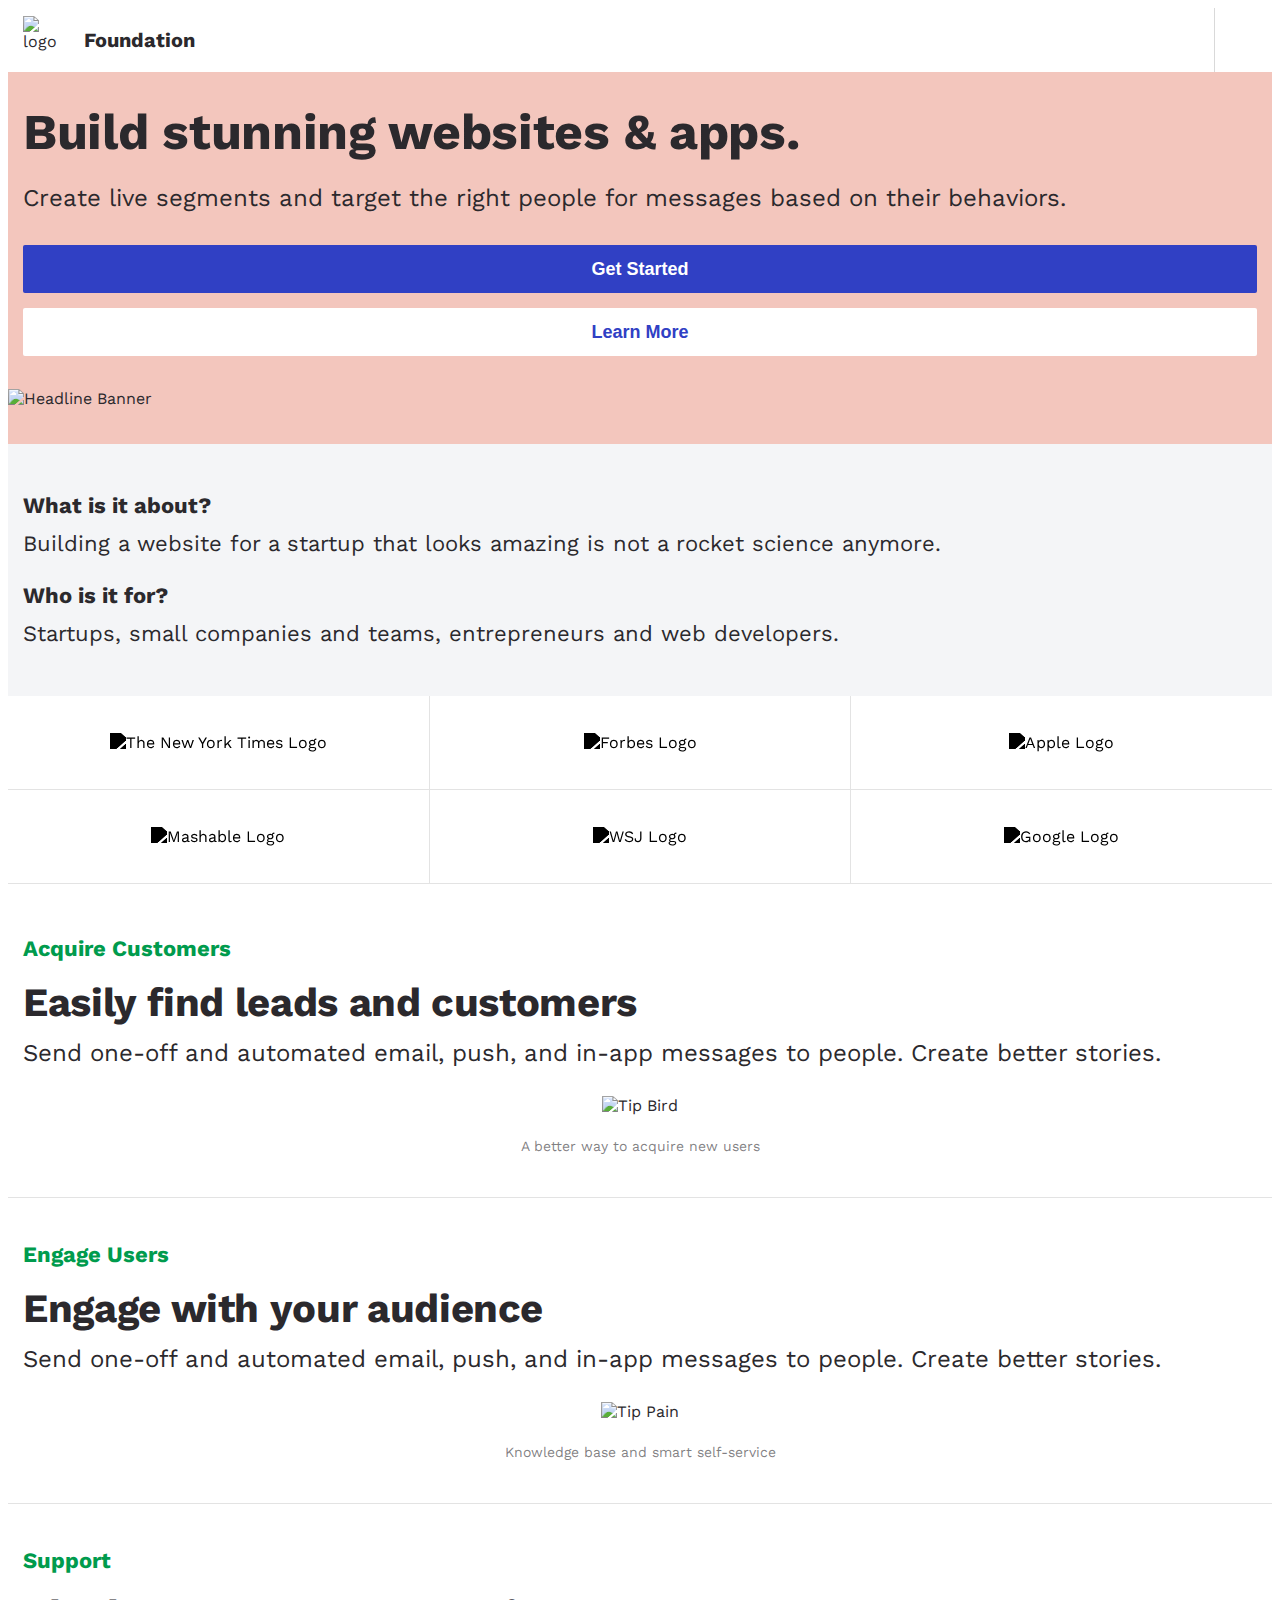
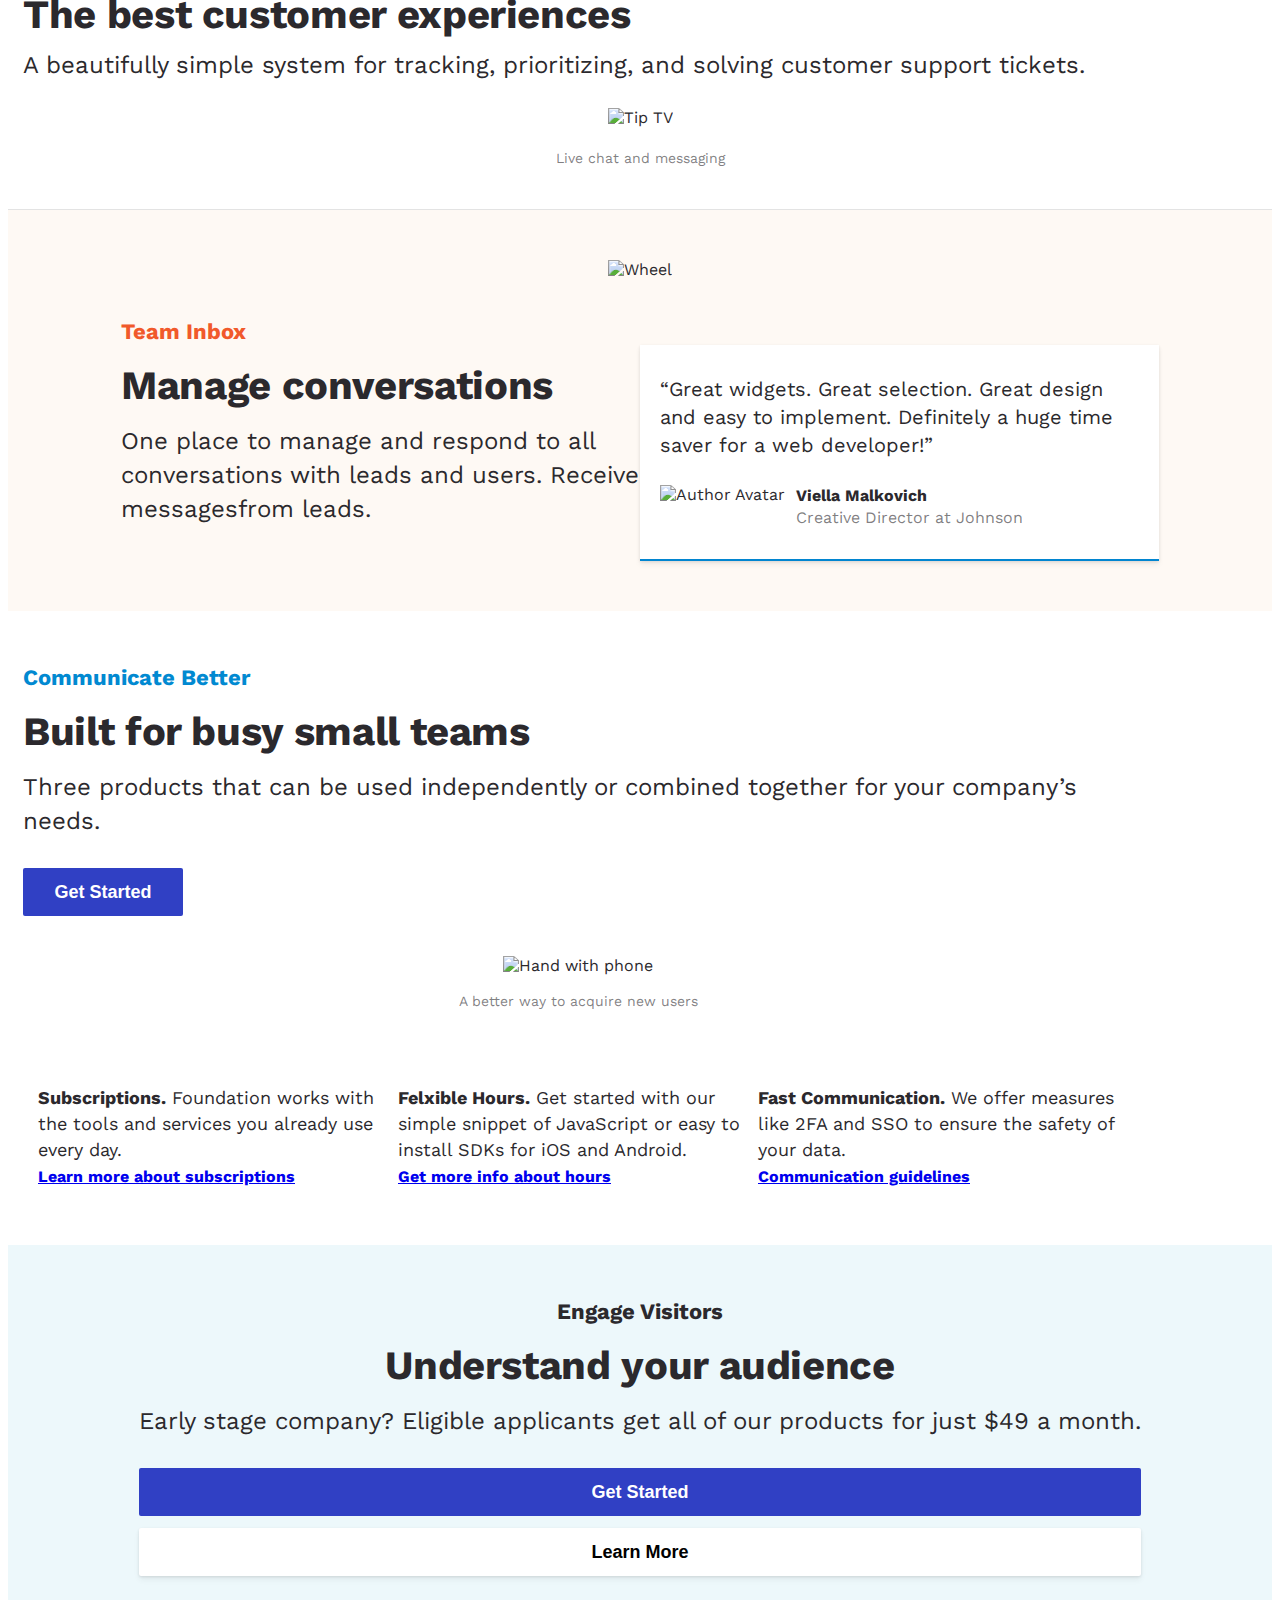
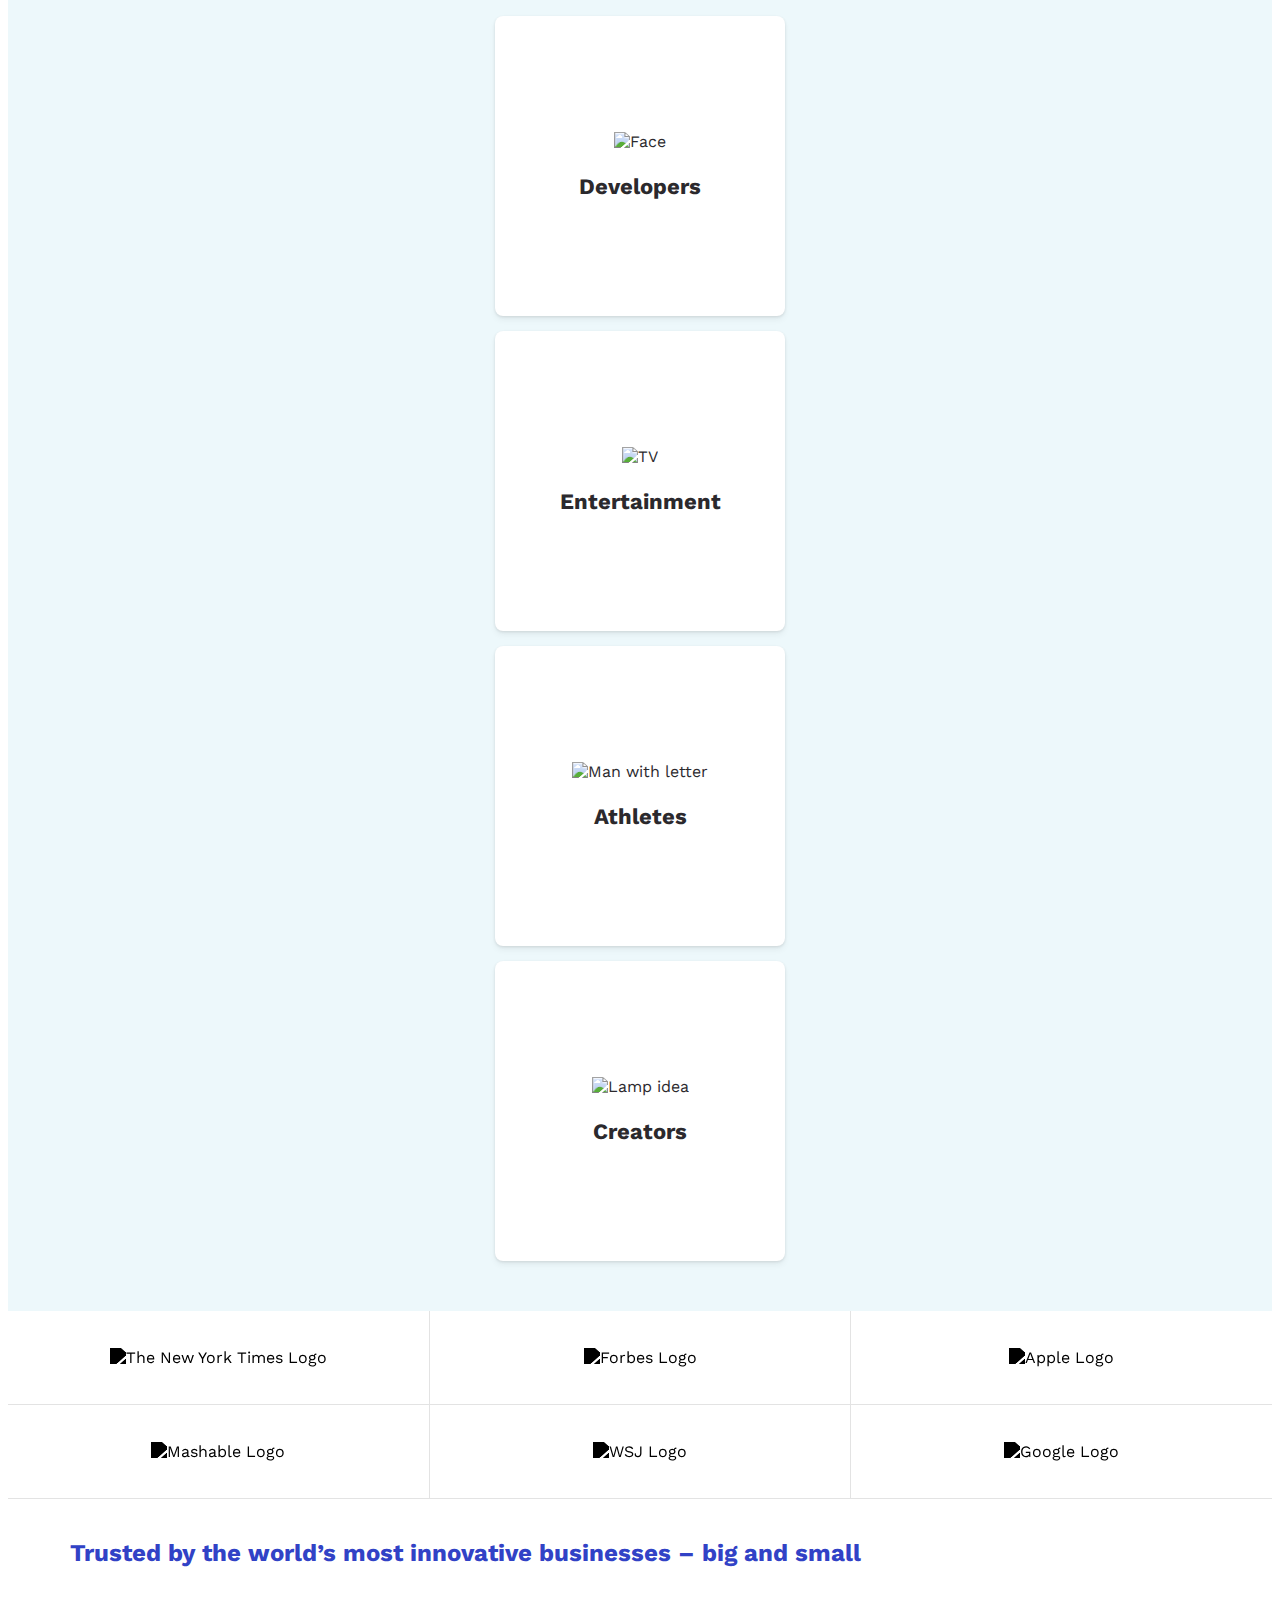
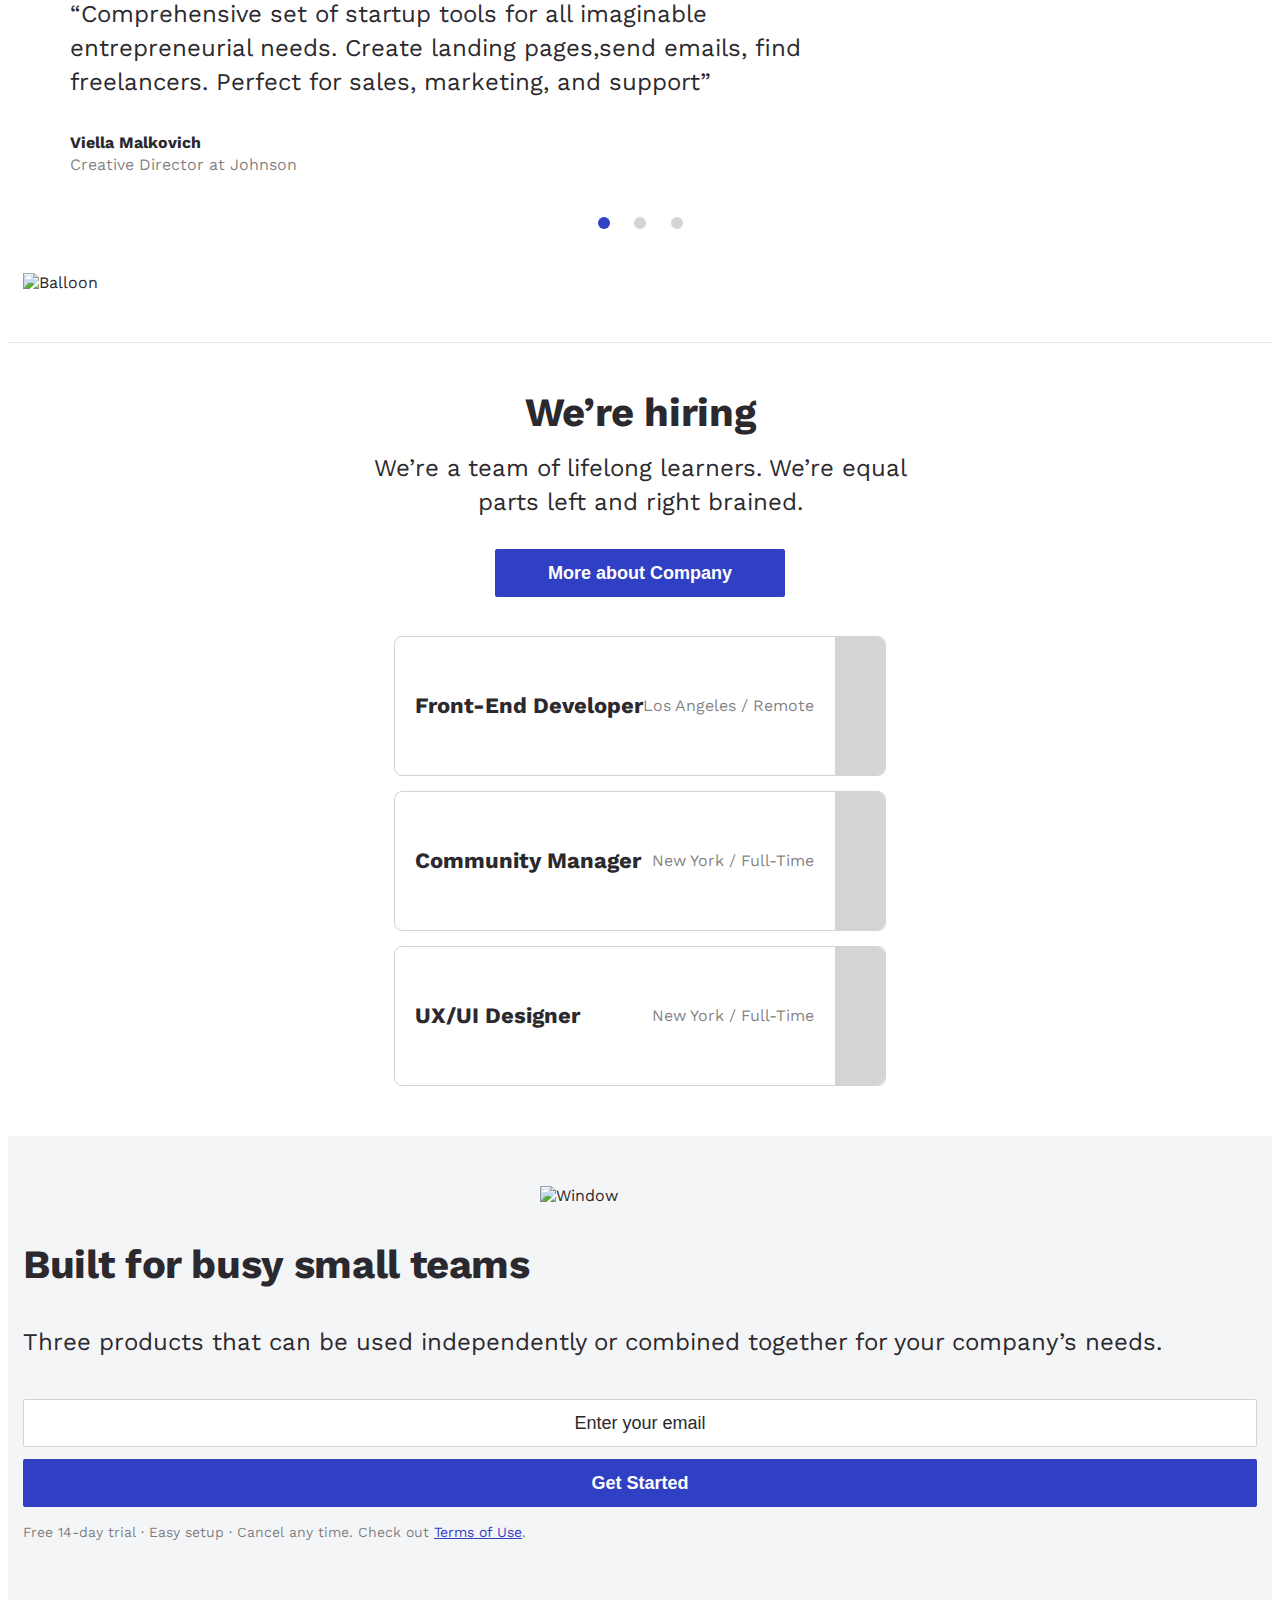
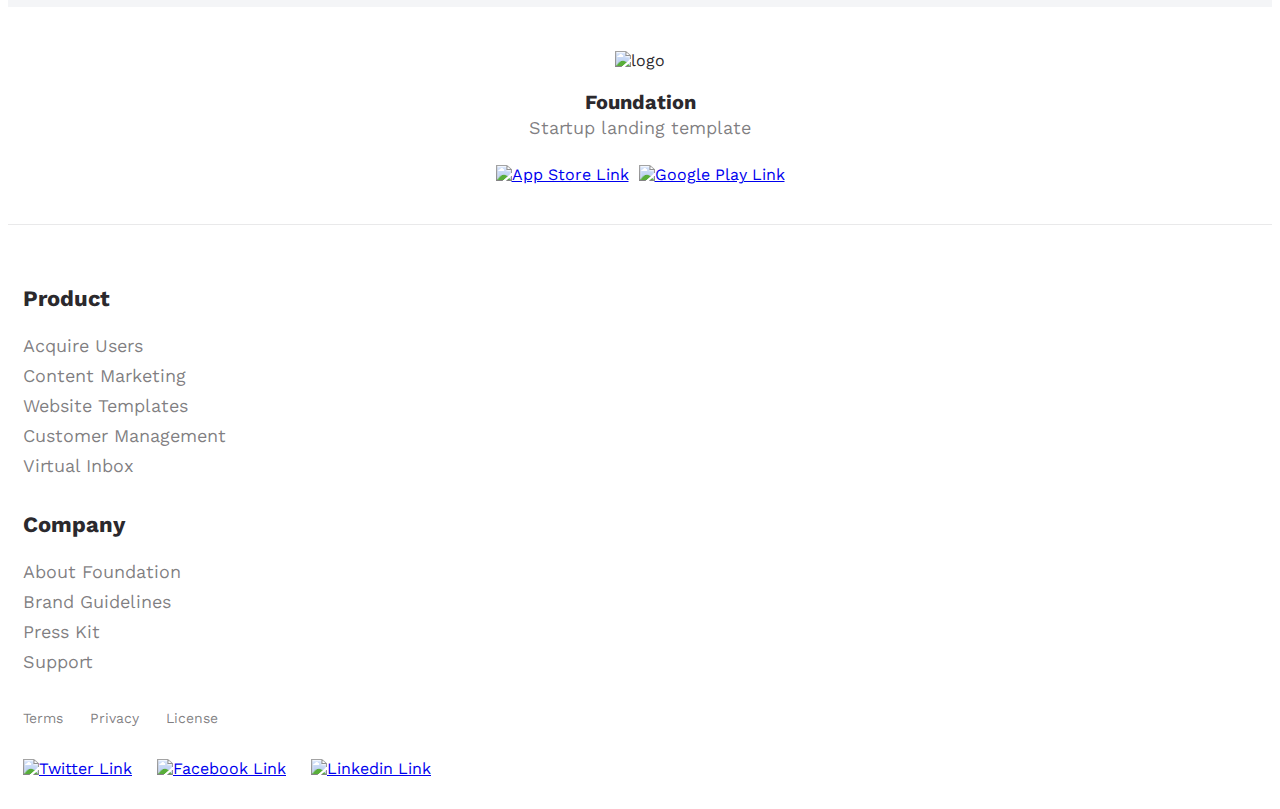
==== commit 26a15a23: "232" ====
--- a/index.html
+++ b/index.html
@@ -57,12 +57,8 @@
 		</div>
 
 		<!--About-->
-<<<<<<< HEAD
 		
 		<section class="about">
-=======
-	  <section class="about">
->>>>>>> 53334
 			<article class="article">
 				<h4 class="article__title">What is it about?</h4>
 				<p class="article__text">Building a website for a startup that looks amazing is not a rocket science anymore.</p>
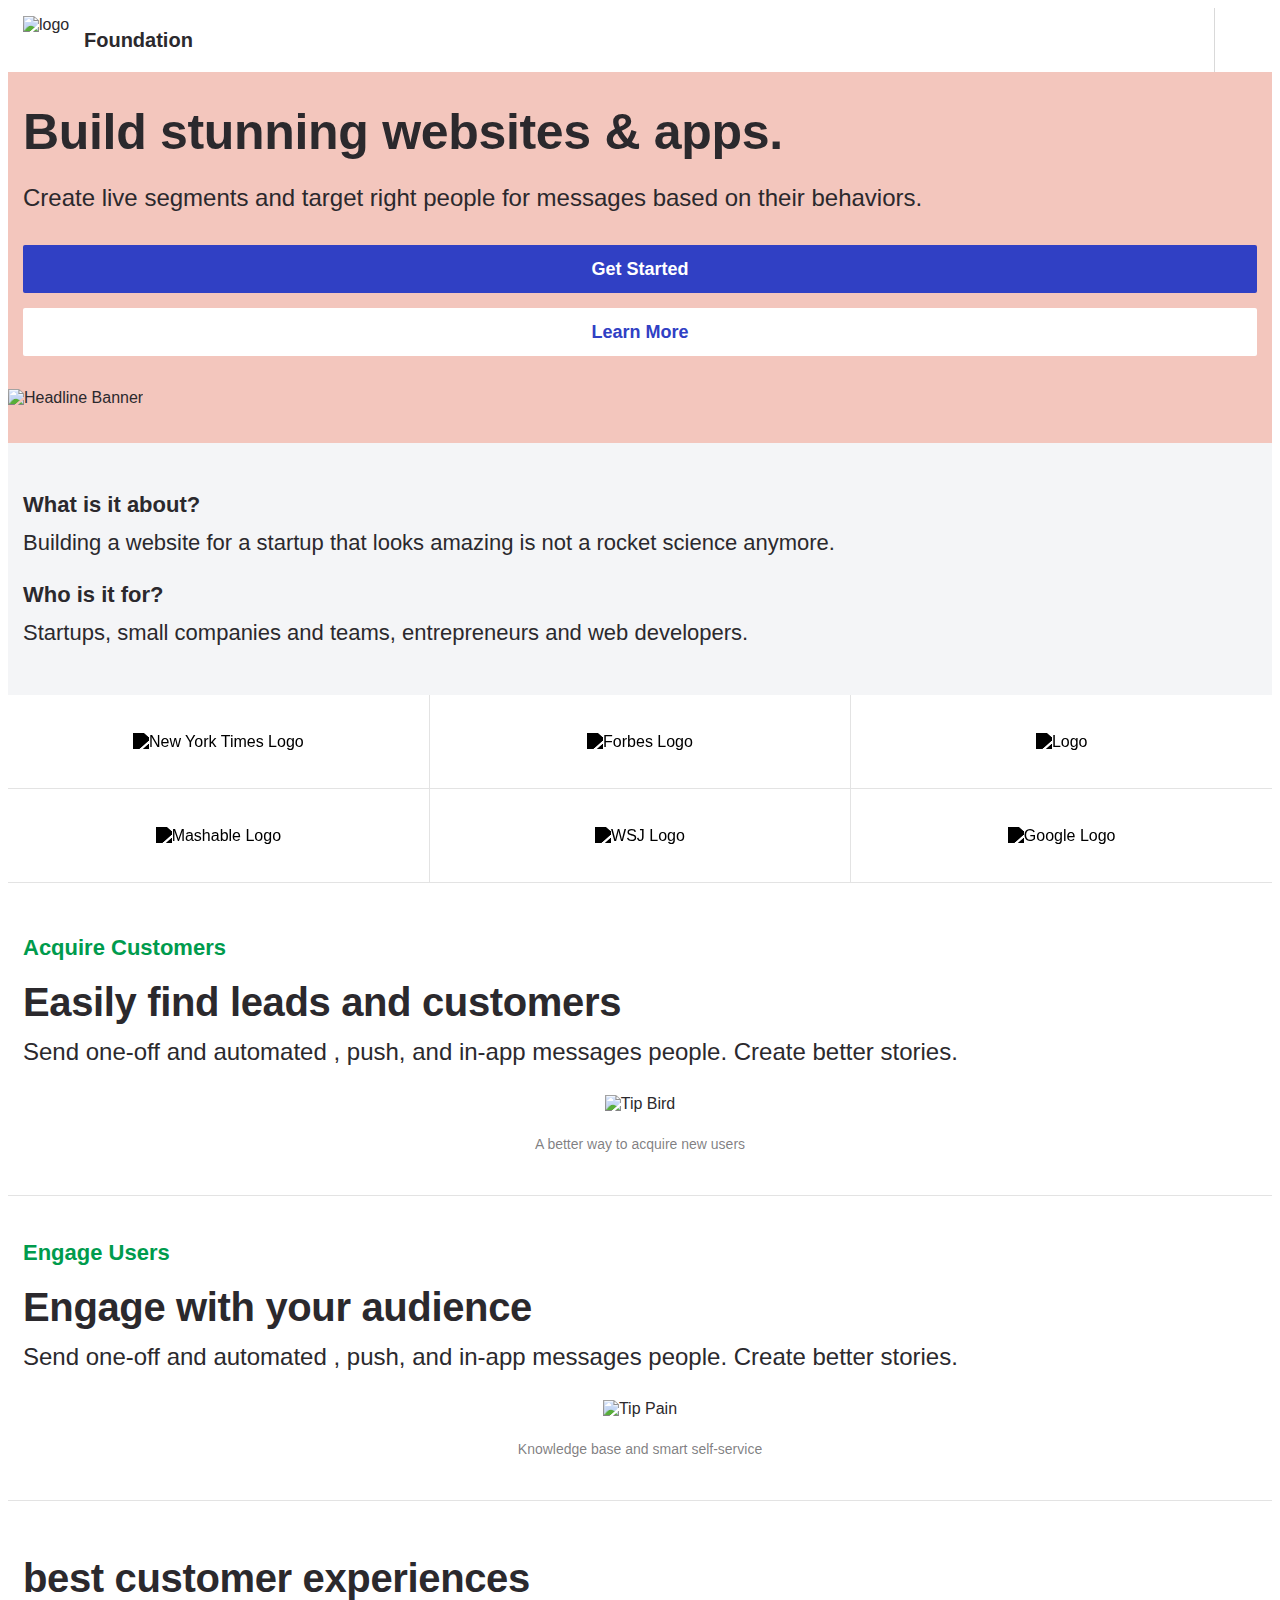
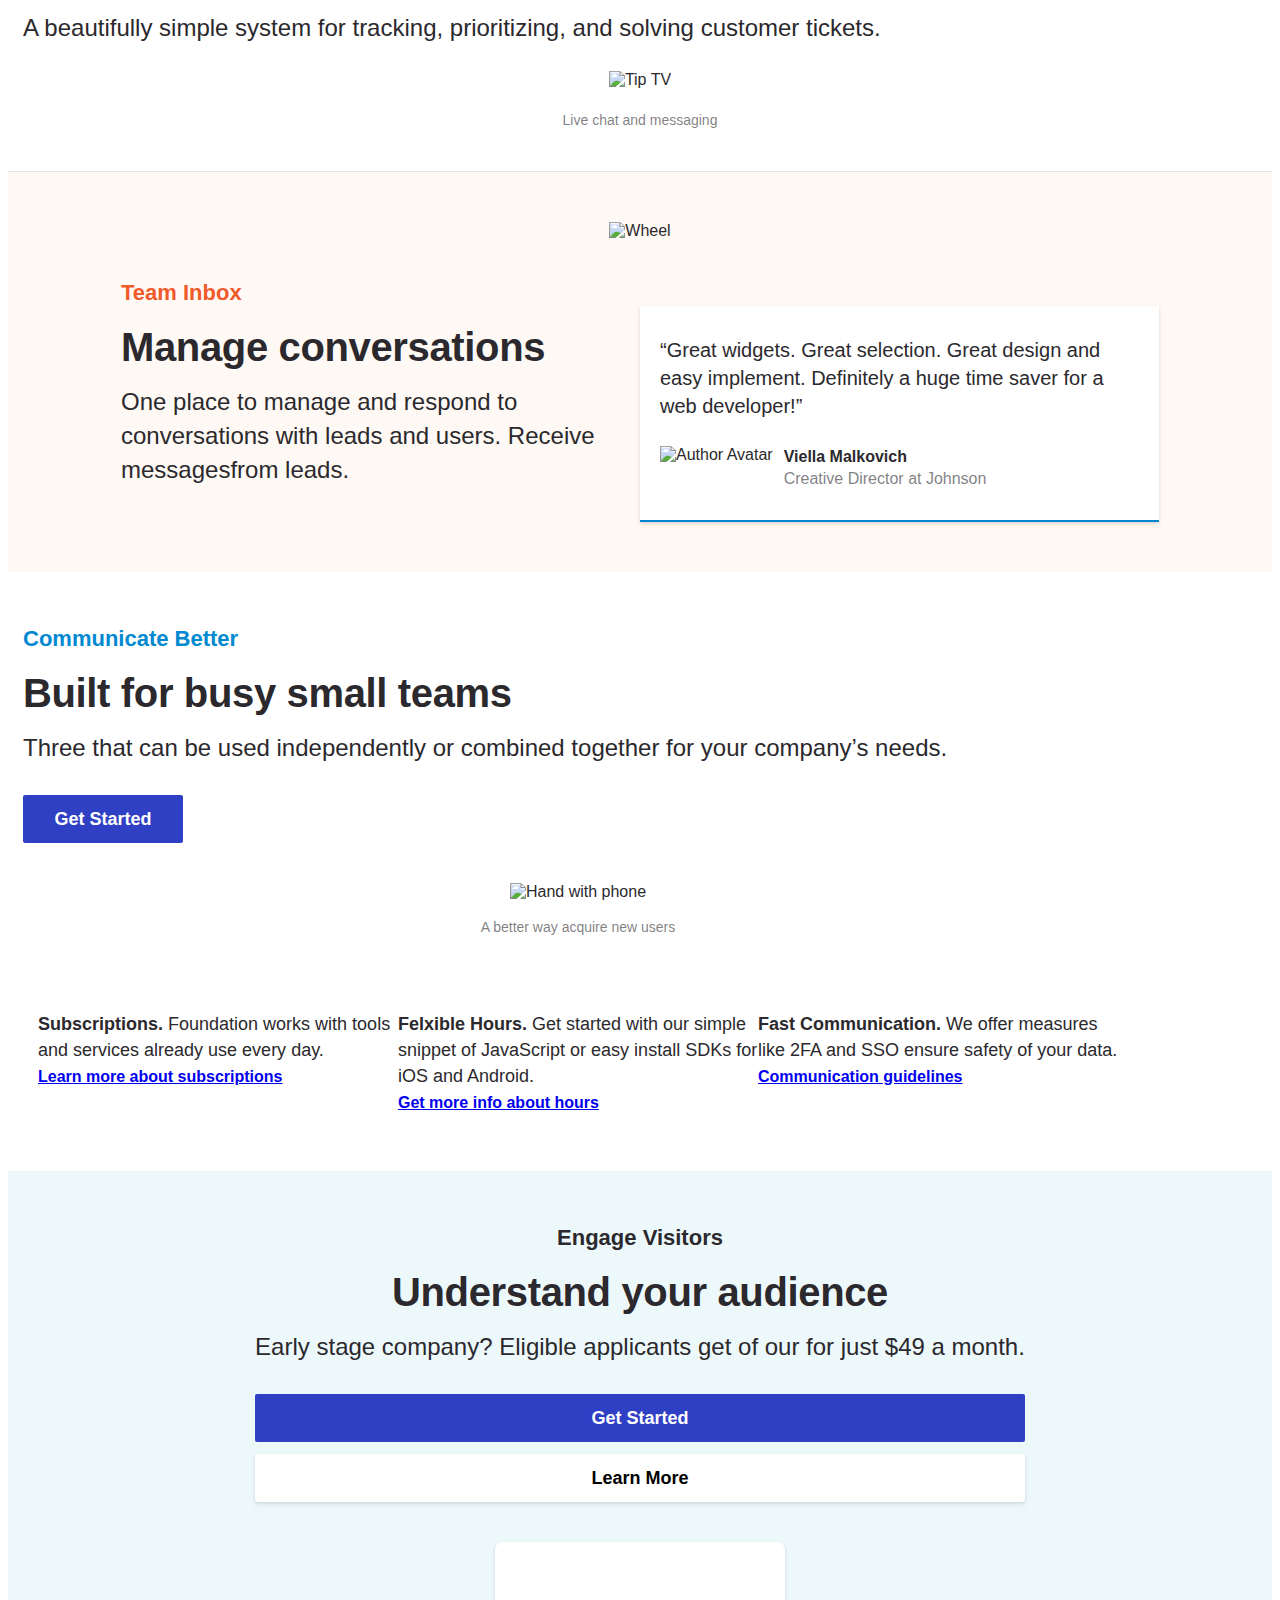
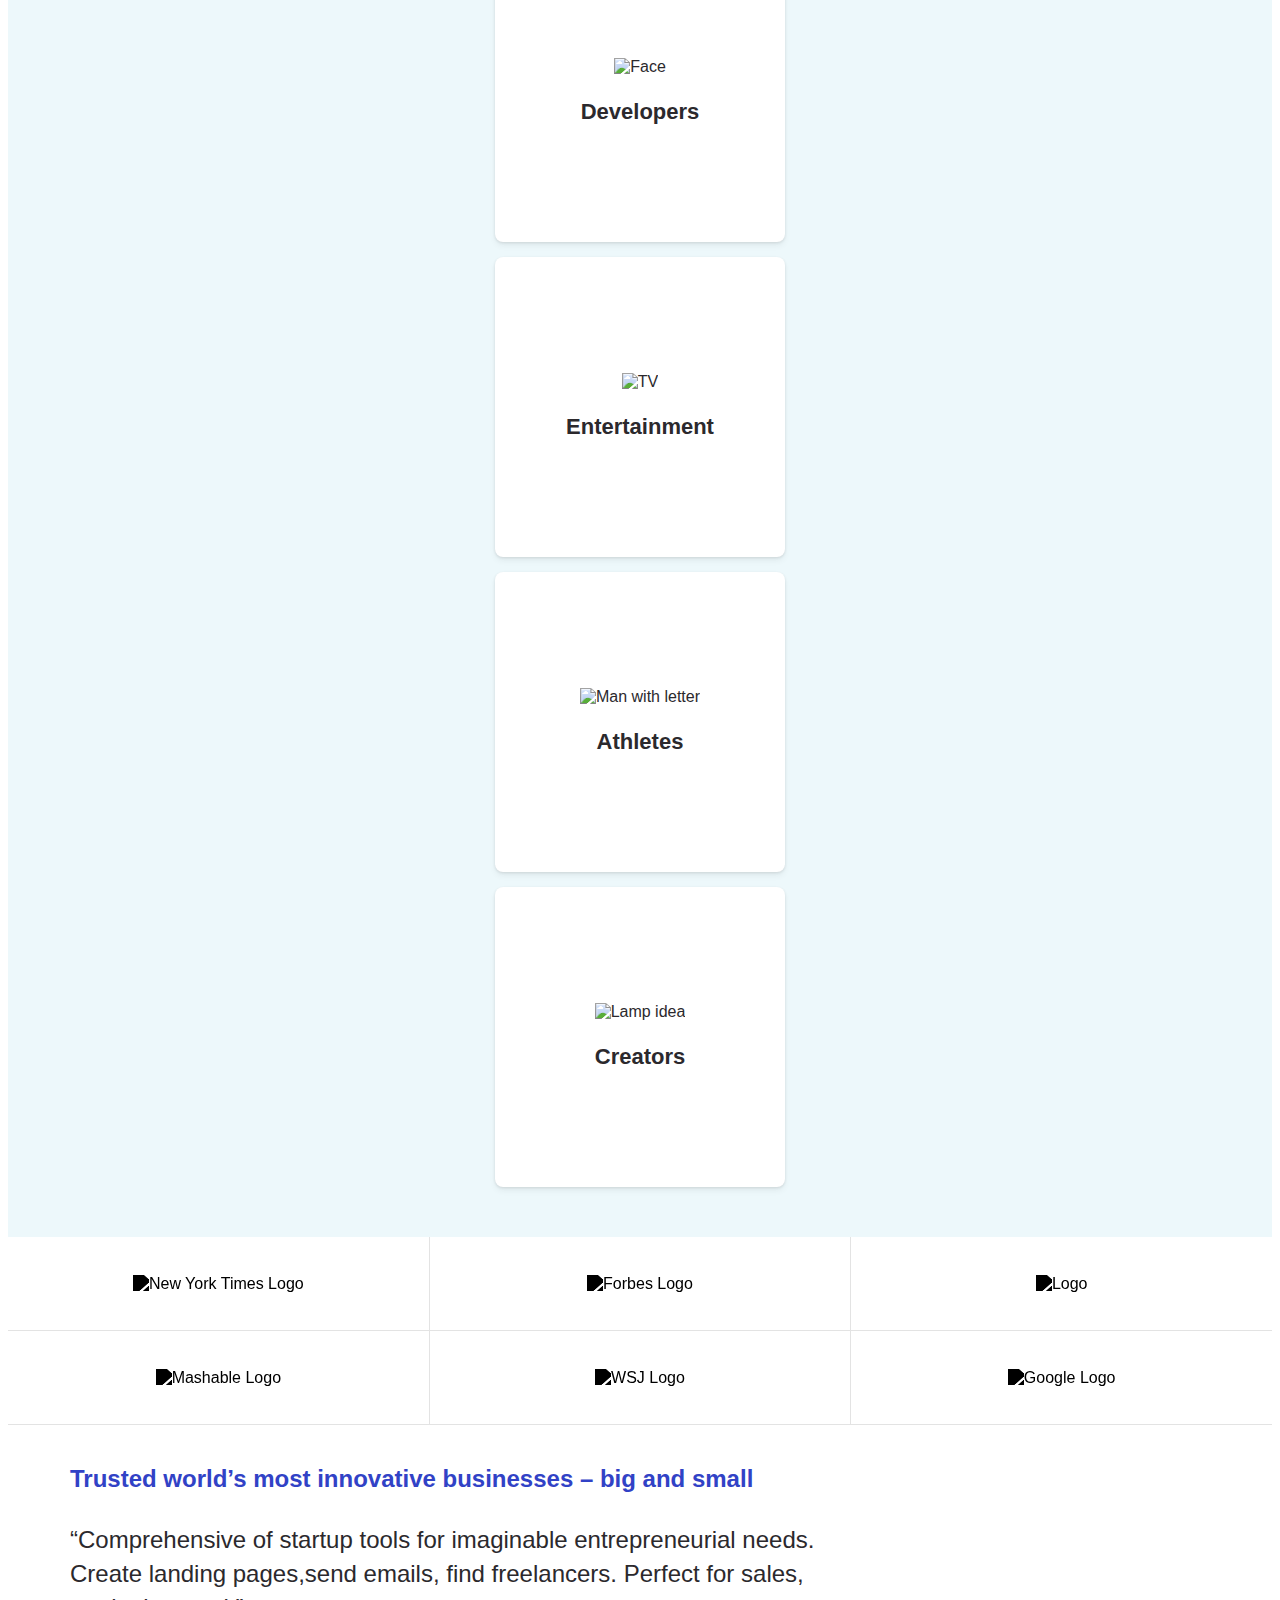
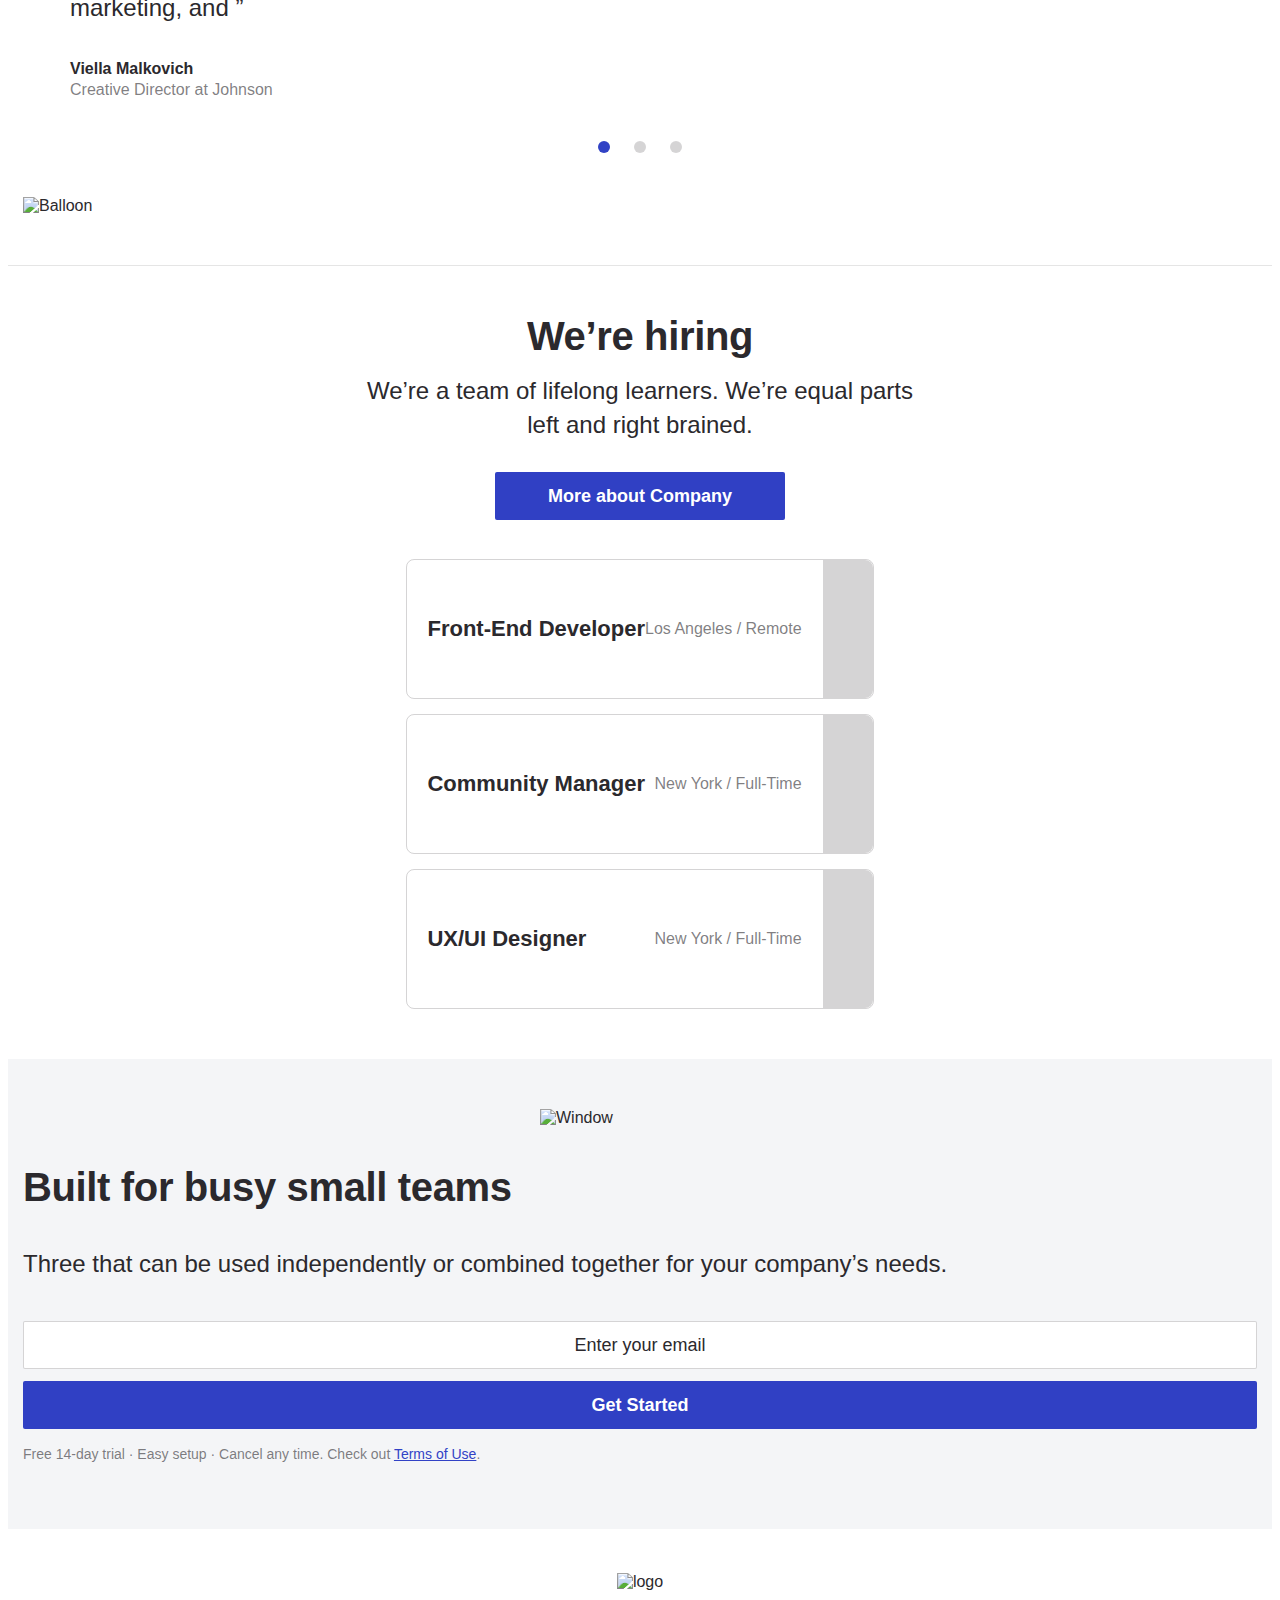
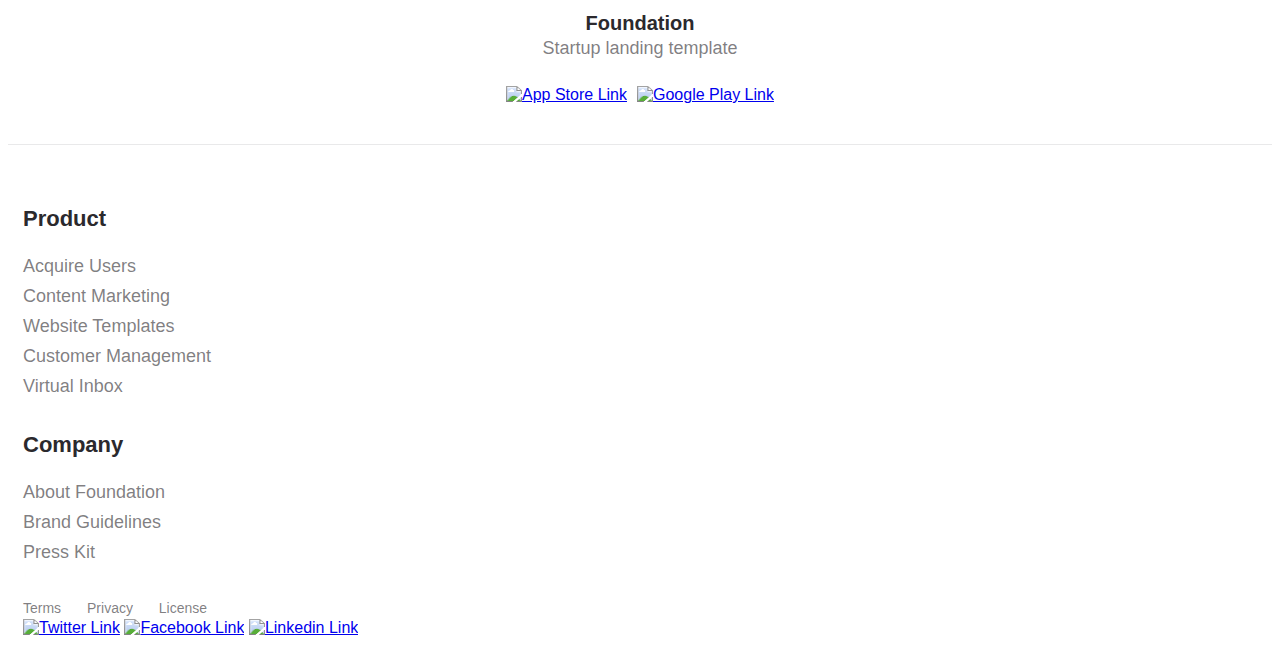
==== commit c5846429: "Rename index1.html to index.html" ====
--- a/index.html
+++ b/index.html
@@ -5,8 +5,8 @@
 	<meta charset="UTF-8" />
 	<meta name="viewport" content="width=device-width, initial-scale=1.0" />
 	<meta http-equiv="X-UA-Compatible" content="ie=edge" />
-	<link rel="stylesheet" href="https://cdnjs.cloudflare.com/ajax/libs/normalize/8.0.1/normalize.min.css" integrity="sha256-l85OmPOjvil/SOvVt3HnSSjzF1TUMyT9eV0c2BzEGzU=" crossorigin="anonymous" />
-	<link href="https://fonts.googleapis.com/css?family=Work+Sans:400,700&display=swap" rel="stylesheet" />
+	<link rel="stylesheet" href="://cdnjs.cloudflare.com/ajax/libs/normalize/8.0.1/normalize.min.css" integrity="sha256-l85OmPOjvil/SOvVt3HnSSjzF1TUMyT9eV0c2BzEGzU=" crossorigin="anonymous" />
+	<link href="://fonts.googleapis.com/css?family=Work+Sans:400,700&display=swap" rel="stylesheet" />
 	<link rel="stylesheet" href="style.css">
 	<title>Document</title>
 </head>
@@ -44,7 +44,7 @@
 				<div class="headline__content">
 					<h1 class="headline__title">Build stunning websites & apps.</h1>
 					<p class="headline__description">
-						Create live segments and target the right people for messages based on
+						Create live segments and target  right people for messages based on
 						their behaviors.
 					</p>
 					<div class="headline__actions">
@@ -52,7 +52,7 @@
 						<button class="headline__learn-more__btn headline__action-btn">Learn More</button>
 					</div>
 				</div>
-				<img class="headline__banner" src="https://gromcode.s3.eu-central-1.amazonaws.com/front-end/html-css/lesson24/hw1/ouch.png" alt="Headline Banner">
+				<img class="headline__banner" src="://gromcode.s3.eu-central-1.amazonaws.com/front-end/html-css/lesson24/hw1/ouch.png" alt="Headline Banner">
 			</section>
 		</div>
 
@@ -74,24 +74,24 @@
 		<section class="customers">
 			<div class="customers__row">
 				<div class="customers__item">
-					<img class="customers__logo" src="https://gromcode.s3.eu-central-1.amazonaws.com/front-end/html-css/lesson24/hw1/logo-nyt.png" alt="The New York Times Logo">
-				</div>
-				<div class="customers__item">
-					<img class="customers__logo" src="https://gromcode.s3.eu-central-1.amazonaws.com/front-end/html-css/lesson24/hw1/logo-forbes.png" alt="Forbes Logo">
-				</div>
-				<div class="customers__item">
-					<img class="customers__logo" src="https://gromcode.s3.eu-central-1.amazonaws.com/front-end/html-css/lesson24/hw1/logo-apple.png" alt="Apple Logo">
+					<img class="customers__logo" src="://gromcode.s3.eu-central-1.amazonaws.com/front-end/html-css/lesson24/hw1/logo-nyt.png" alt=" New York Times Logo">
+				</div>
+				<div class="customers__item">
+					<img class="customers__logo" src="://gromcode.s3.eu-central-1.amazonaws.com/front-end/html-css/lesson24/hw1/logo-forbes.png" alt="Forbes Logo">
+				</div>
+				<div class="customers__item">
+					<img class="customers__logo" src="://gromcode.s3.eu-central-1.amazonaws.com/front-end/html-css/lesson24/hw1/logo-.png" alt=" Logo">
 				</div>
 			</div>
 			<div class="customers__row">
 				<div class="customers__item">
-					<img class="customers__logo" src="https://gromcode.s3.eu-central-1.amazonaws.com/front-end/html-css/lesson24/hw1/logo-mashable.png" alt="Mashable Logo">
-				</div>
-				<div class="customers__item">
-					<img class="customers__logo" src="https://gromcode.s3.eu-central-1.amazonaws.com/front-end/html-css/lesson24/hw1/logo-wsj.png" alt="WSJ Logo">
-				</div>
-				<div class="customers__item">
-					<img class="customers__logo" src="https://gromcode.s3.eu-central-1.amazonaws.com/front-end/html-css/lesson24/hw1/logo-google.png" alt="Google Logo">
+					<img class="customers__logo" src="://gromcode.s3.eu-central-1.amazonaws.com/front-end/html-css/lesson24/hw1/logo-mashable.png" alt="Mashable Logo">
+				</div>
+				<div class="customers__item">
+					<img class="customers__logo" src="://gromcode.s3.eu-central-1.amazonaws.com/front-end/html-css/lesson24/hw1/logo-wsj.png" alt="WSJ Logo">
+				</div>
+				<div class="customers__item">
+					<img class="customers__logo" src="://gromcode.s3.eu-central-1.amazonaws.com/front-end/html-css/lesson24/hw1/logo-google.png" alt="Google Logo">
 				</div>
 			</div>
 
@@ -104,11 +104,11 @@
 				<span class="tip__subtitle">Acquire Customers</span>
 				<h3 class="tip__title">Easily find leads and customers</h3>
 				<p class="tip__description">
-					Send one-off and automated email, push, and in-app messages to people.
+					Send one-off and automated , push, and in-app messages  people.
 					Create better stories.
 				</p>
 				<figure class="tip__decoration">
-					<img class="tip__image" src="https://gromcode.s3.eu-central-1.amazonaws.com/front-end/html-css/lesson24/hw1/tip-asquire-customer.png" alt="Tip Bird">
+					<img class="tip__image" src="://gromcode.s3.eu-central-1.amazonaws.com/front-end/html-css/lesson24/hw1/tip-asquire-customer.png" alt="Tip Bird">
 					<figcaption class="tip__image-caption">A better way to acquire new users</figcaption>
 				</figure>
 			</div>
@@ -116,21 +116,21 @@
 				<span class="tip__subtitle">Engage Users</span>
 				<h3 class="tip__title">Engage with your audience</h3>
 				<p class="tip__description">
-					Send one-off and automated email, push, and in-app messages to people. Create better stories.
+					Send one-off and automated , push, and in-app messages  people. Create better stories.
 				</p>
 				<figure class="tip__decoration">
-					<img class="tip__image" src="https://gromcode.s3.eu-central-1.amazonaws.com/front-end/html-css/lesson24/hw1/tip-engage-user.png" alt="Tip Pain">
+					<img class="tip__image" src="://gromcode.s3.eu-central-1.amazonaws.com/front-end/html-css/lesson24/hw1/tip-engage-user.png" alt="Tip Pain">
 					<figcaption class="tip__image-caption">Knowledge base and smart self-service</figcaption>
 				</figure>
 			</div>
 			<div class="tip">
-				<span class="tip__subtitle">Support</span>
-				<h3 class="tip__title">The best customer experiences</h3>
+				<span class="tip__subtitle"></span>
+				<h3 class="tip__title"> best customer experiences</h3>
 				<p class="tip__description">
-					A beautifully simple system for tracking, prioritizing, and solving customer support tickets.
+					A beautifully simple system for tracking, prioritizing, and solving customer  tickets.
 				</p>
 				<figure class="tip__decoration">
-					<img class="tip__image" src="https://gromcode.s3.eu-central-1.amazonaws.com/front-end/html-css/lesson24/hw1/tip-support.png" alt="Tip TV">
+					<img class="tip__image" src="://gromcode.s3.eu-central-1.amazonaws.com/front-end/html-css/lesson24/hw1/tip-.png" alt="Tip TV">
 					<figcaption class="tip__image-caption">Live chat and messaging</figcaption>
 				</figure>
 			</div>
@@ -139,32 +139,32 @@
 		<!-- Features - Desktop -->
 
 		<section class="features">
-			<img class="features__left-decoration" src="https://gromcode.s3.eu-central-1.amazonaws.com/front-end/html-css/lesson24/hw1/hidden-ouch.png" alt="Half hidden head">
+			<img class="features__left-decoration" src="://gromcode.s3.eu-central-1.amazonaws.com/front-end/html-css/lesson24/hw1/hidden-ouch.png" alt="Half hidden head">
 			<div class="features__content">
 				<div class="features__column">
 					<h4 class="features__subtitle">Features</h4>
 					<h2 class="features__title">Easily find leads and customers</h2>
 					<p class="features__description">
-						Send one-off and automated email, push, and in-app messages to people. Create better stories.
+						Send one-off and automated , push, and in-app messages  people. Create better stories.
 					</p>
 					<div class="features__advantage-header">
-						<img src="https://gromcode.s3.eu-central-1.amazonaws.com/front-end/html-css/lesson24/hw1/icon-compas.png" alt="Icon Compas">
+						<img src="://gromcode.s3.eu-central-1.amazonaws.com/front-end/html-css/lesson24/hw1/icon-compas.png" alt="Icon Compas">
 						<h5 class="features__advantage-title">Acquire new customers</h5>
 					</div>
 					<p class="features__advantage-description">
-						Everything you need to start building – including open-source code, documentation.
+						Everything  need  start building – including open-source code, documentation.
 					</p>
 					<div class="features__advantage-item">
-						<img src="https://gromcode.s3.eu-central-1.amazonaws.com/front-end/html-css/lesson24/hw1/icon-building.png" alt="Icon  Building">
+						<img src="://gromcode.s3.eu-central-1.amazonaws.com/front-end/html-css/lesson24/hw1/icon-building.png" alt="Icon  Building">
 						<span class="features__advantage-item-text">Engage users</span>
 					</div>
 					<div class="features__advantage-item">
-						<img src="https://gromcode.s3.eu-central-1.amazonaws.com/front-end/html-css/lesson24/hw1/icon-bucket.png" alt="Icon Bucket">
+						<img src="://gromcode.s3.eu-central-1.amazonaws.com/front-end/html-css/lesson24/hw1/icon-bucket.png" alt="Icon Bucket">
 						<span class="features__advantage-item-text">Develop across platforms</span>
 					</div>
 				</div>
 			</div>
-			<img class="features__banner" src="https://gromcode.s3.eu-central-1.amazonaws.com/front-end/html-css/lesson24/hw1/invision-screen.png" alt="Invision Screen">
+			<img class="features__banner" src="://gromcode.s3.eu-central-1.amazonaws.com/front-end/html-css/lesson24/hw1/invision-screen.png" alt="Invision Screen">
 		</section>
 
 		<!-- Inbox -->
@@ -173,7 +173,7 @@
 			<div class="wrapper">
 				<div class="inbox__wrapper">
 					<figure class="inbox__decoration">
-						<img class="inbox__image" src="https://gromcode.s3.eu-central-1.amazonaws.com/front-end/html-css/lesson24/hw1/wheel.png" alt="Wheel">
+						<img class="inbox__image" src="://gromcode.s3.eu-central-1.amazonaws.com/front-end/html-css/lesson24/hw1/wheel.png" alt="Wheel">
 						<figcaption class="inbox__image-caption hide_mobile">
 							Connect with customers and grow faster
 						</figcaption>
@@ -183,15 +183,15 @@
 							<span class="inbox__subtitle">Team Inbox</span>
 							<h3 class="inbox__title">Manage conversations</h3>
 							<p class="inbox__description">
-								One place to manage and respond to all conversations with leads and users. Receive messagesfrom leads.
+								One place to manage and respond to  conversations with leads and users. Receive messagesfrom leads.
 							</p>
 						</div>
 						<div class="review inbox__quotes quote">
 							<p class="quote__text">
-								“Great widgets. Great selection. Great design and easy to implement. Definitely a huge time saver for a web developer!”
+								“Great widgets. Great selection. Great design and easy  implement. Definitely a huge time saver for a web developer!”
 							</p>
 							<div class="quote__author-card author-card">
-								<img class="author-card__avatar" src="https://gromcode.s3.eu-central-1.amazonaws.com/front-end/html-css/lesson24/hw1/user-avatar.png" alt="Author Avatar">
+								<img class="author-card__avatar" src="://gromcode.s3.eu-central-1.amazonaws.com/front-end/html-css/lesson24/hw1/user-avatar.png" alt="Author Avatar">
 								<div class="author-card__details">
 									<h3 class="author-card__name">Viella Malkovich</h3>
 									<p class="author-card__position">Creative Director at Johnson</p>
@@ -211,32 +211,32 @@
 					<span class="communication__subtitle">Communicate Better</span>
 					<h3 class="communication__title">Built for busy small teams</h3>
 					<p class="communication__description">
-						Three products that can be used independently or combined together for your company’s needs.
+						Three  that can be used independently or combined together for your company’s needs.
 					</p>
 					<button class="communication__button action-button">Get Started</button>
 				</div>
 				<figure class="communication__decoration">
-					<img class="communication__image" src="https://gromcode.s3.eu-central-1.amazonaws.com/front-end/html-css/lesson24/hw1/hand-with-phone.png" alt="Hand with phone">
-					<figcaption class="communication__image-caption"> A better way to acquire new users</figcaption>
+					<img class="communication__image" src="://gromcode.s3.eu-central-1.amazonaws.com/front-end/html-css/lesson24/hw1/hand-with-phone.png" alt="Hand with phone">
+					<figcaption class="communication__image-caption"> A better way  acquire new users</figcaption>
 				</figure>
 			</div>
 			<div class="communication__featires featires">
 				<div class="featires__item">
 					<p class="featires__text">
-						<b>Subscriptions.</b> Foundation works with the tools and services you already use every day.
+						<b>Subscriptions.</b> Foundation works with  tools and services  already use every day.
 					</p>
 					<a class="featires__link" href="#">Learn more about subscriptions</a>
 				</div>
 				<div class="featires__item">
 					<p class="featires__text">
-						<b>Felxible Hours.</b> Get started with our simple snippet of JavaScript or easy to install SDKs
+						<b>Felxible Hours.</b> Get started with our simple snippet of JavaScript or easy  install SDKs
 						for iOS and Android.
 					</p>
 					<a class="featires__link" href="#">Get more info about hours</a>
 				</div>
 				<div class="featires__item">
 					<p class="featires__text">
-						<b>Fast Communication.</b> We offer measures like 2FA and SSO to ensure the safety of your data.
+						<b>Fast Communication.</b> We offer measures like 2FA and SSO  ensure  safety of your data.
 					</p>
 					<a class="featires__link" href="#">Communication guidelines</a>
 				</div>
@@ -249,7 +249,7 @@
 			<div class="audience__visitors ">
 				<h4 class="audience__visitors__title ">Engage Visitors</h4>
 				<div class="audience__visitors__subtitle ">Understand your audience</div>
-				<div class="audience__visitors__descr">Early stage company? Eligible applicants get all of our products for just $49 a month.</div>
+				<div class="audience__visitors__descr">Early stage company? Eligible applicants get  of our  for just $49 a month.</div>
 				<div class="btn-conteiner ">
 					<button class="action-button audience-btn ">Get Started</button>
 					<button class="audience__visitors__additional-btn ">Learn More</button>
@@ -257,19 +257,19 @@
 			</div>
 			<div class="audience__type ">
 				<figure class="audience__type__block user-card">
-					<img src="https://gromcode.s3.eu-central-1.amazonaws.com/front-end/html-css/lesson24/hw1/user-1.png " alt="Face " class="audience__type__block__img ">
+					<img src="://gromcode.s3.eu-central-1.amazonaws.com/front-end/html-css/lesson24/hw1/user-1.png " alt="Face " class="audience__type__block__img ">
 					<figcaption>Developers</figcaption>
 				</figure>
 				<figure class="audience__type__block user-card">
-					<img src="https://gromcode.s3.eu-central-1.amazonaws.com/front-end/html-css/lesson24/hw1/user-2.png " alt="TV " class="audience__type__block__img ">
+					<img src="://gromcode.s3.eu-central-1.amazonaws.com/front-end/html-css/lesson24/hw1/user-2.png " alt="TV " class="audience__type__block__img ">
 					<figcaption>Entertainment</figcaption>
 				</figure>
 				<figure class="audience__type__block user-card">
-					<img src="https://gromcode.s3.eu-central-1.amazonaws.com/front-end/html-css/lesson24/hw1/user-3.png " alt="Man with letter " class="audience__type__block__img ">
+					<img src="://gromcode.s3.eu-central-1.amazonaws.com/front-end/html-css/lesson24/hw1/user-3.png " alt="Man with letter " class="audience__type__block__img ">
 					<figcaption>Athletes</figcaption>
 				</figure>
 				<figure class="audience__type__block user-card">
-					<img src="https://gromcode.s3.eu-central-1.amazonaws.com/front-end/html-css/lesson24/hw1/user-4.png " alt="Lamp idea " class="audience__type__block__img ">
+					<img src="://gromcode.s3.eu-central-1.amazonaws.com/front-end/html-css/lesson24/hw1/user-4.png " alt="Lamp idea " class="audience__type__block__img ">
 					<figcaption>Creators</figcaption>
 				</figure>
 			</div>
@@ -280,24 +280,24 @@
 		<section class="customers">
 			<div class="customers__row">
 				<div class="customers__item">
-					<img class="customers__logo" src="https://gromcode.s3.eu-central-1.amazonaws.com/front-end/html-css/lesson24/hw1/logo-nyt.png" alt="The New York Times Logo">
-				</div>
-				<div class="customers__item">
-					<img class="customers__logo" src="https://gromcode.s3.eu-central-1.amazonaws.com/front-end/html-css/lesson24/hw1/logo-forbes.png" alt="Forbes Logo">
-				</div>
-				<div class="customers__item">
-					<img class="customers__logo" src="https://gromcode.s3.eu-central-1.amazonaws.com/front-end/html-css/lesson24/hw1/logo-apple.png" alt="Apple Logo">
+					<img class="customers__logo" src="://gromcode.s3.eu-central-1.amazonaws.com/front-end/html-css/lesson24/hw1/logo-nyt.png" alt=" New York Times Logo">
+				</div>
+				<div class="customers__item">
+					<img class="customers__logo" src="://gromcode.s3.eu-central-1.amazonaws.com/front-end/html-css/lesson24/hw1/logo-forbes.png" alt="Forbes Logo">
+				</div>
+				<div class="customers__item">
+					<img class="customers__logo" src="://gromcode.s3.eu-central-1.amazonaws.com/front-end/html-css/lesson24/hw1/logo-.png" alt=" Logo">
 				</div>
 			</div>
 			<div class="customers__row">
 				<div class="customers__item">
-					<img class="customers__logo" src="https://gromcode.s3.eu-central-1.amazonaws.com/front-end/html-css/lesson24/hw1/logo-mashable.png" alt="Mashable Logo">
-				</div>
-				<div class="customers__item">
-					<img class="customers__logo" src="https://gromcode.s3.eu-central-1.amazonaws.com/front-end/html-css/lesson24/hw1/logo-wsj.png" alt="WSJ Logo">
-				</div>
-				<div class="customers__item">
-					<img class="customers__logo" src="https://gromcode.s3.eu-central-1.amazonaws.com/front-end/html-css/lesson24/hw1/logo-google.png" alt="Google Logo">
+					<img class="customers__logo" src="://gromcode.s3.eu-central-1.amazonaws.com/front-end/html-css/lesson24/hw1/logo-mashable.png" alt="Mashable Logo">
+				</div>
+				<div class="customers__item">
+					<img class="customers__logo" src="://gromcode.s3.eu-central-1.amazonaws.com/front-end/html-css/lesson24/hw1/logo-wsj.png" alt="WSJ Logo">
+				</div>
+				<div class="customers__item">
+					<img class="customers__logo" src="://gromcode.s3.eu-central-1.amazonaws.com/front-end/html-css/lesson24/hw1/logo-google.png" alt="Google Logo">
 				</div>
 			</div>
 
@@ -305,9 +305,9 @@
 
 		<section class="feedback">
 			<div class="wrapper feedback__wrapper">
-				<h3 class="feedback__title">Trusted by the world’s most innovative businesses – big and small</h3>
+				<h3 class="feedback__title">Trusted   world’s most innovative businesses – big and small</h3>
 				<p class="feedback__text">
-					“Comprehensive set of startup tools for all imaginable entrepreneurial needs. Create landing pages,send emails, find freelancers. Perfect for sales, marketing, and support”
+					“Comprehensive  of startup tools for  imaginable entrepreneurial needs. Create landing pages,send emails, find freelancers. Perfect for sales, marketing, and ”
 				</p>
 				<h4 class="feedback__author-name">Viella Malkovich</h4>
 				<span class="feedback__author-position">Creative Director at Johnson</span>
@@ -317,10 +317,10 @@
 					<label class="dots"></label>
 				</div>
 			</div>
-			<img class="feedback__img" src="https://gromcode.s3.eu-central-1.amazonaws.com/front-end/html-css/lesson24/hw1/balloon.png" alt="Balloon">
-		</section>
-
-		<!--- We are hiring 	--->
+			<img class="feedback__img" src="://gromcode.s3.eu-central-1.amazonaws.com/front-end/html-css/lesson24/hw1/balloon.png" alt="Balloon">
+		</section>
+
+		<!--- We  hiring 	--->
 		
 		<section class="hiring">
 			<h3 class="hiring__title">We’re hiring</h3>
@@ -364,12 +364,12 @@
 		<!-- Order -->
 
 		<section class="order">
-			<img class="order__ilustration" src="https://gromcode.s3.eu-central-1.amazonaws.com/front-end/html-css/lesson24/hw1/illustration-window.png" alt="Window">
+			<img class="order__ilustration" src="://gromcode.s3.eu-central-1.amazonaws.com/front-end/html-css/lesson24/hw1/illustration-window.png" alt="Window">
 			<div class="order__details">
 				<h3 class="order__title hide_desktop">Built for busy small teams</h3>
 				<h3 class="order__title hide_mobile">Start your free trial.</h3>
 				<p class="order__text hide_desktop">
-					Three products that can be used independently or combined together for your company’s needs.
+					Three  that can be used independently or combined together for your company’s needs.
 				</p>
 				<p class="order__text hide_mobile">
 					Get notified about company updates, news and blog posts. We hate spam.
@@ -391,25 +391,25 @@
 			<div class="footer-navigation ">
 				<div class="about-company ">
 					<div class="logo ">
-						<img class="logo__img " src="https://gromcode.s3.eu-central-1.amazonaws.com/front-end/html-css/lesson24/hw1/icon-dark.png " alt="logo " />
+						<img class="logo__img " src="://gromcode.s3.eu-central-1.amazonaws.com/front-end/html-css/lesson24/hw1/icon-dark.png " alt="logo " />
 						<div class="logo__text ">
 							<div class="logo__name ">Foundation</div>
 							<div class="logo__description ">Startup landing template</div>
 						</div>
 					</div>
 					<div class="logo-vertical ">
-						<img class="logo-vertical__img " src="https://gromcode.s3.eu-central-1.amazonaws.com/front-end/html-css/lesson24/hw1/icon-dark.png " alt="logo " />
+						<img class="logo-vertical__img " src="://gromcode.s3.eu-central-1.amazonaws.com/front-end/html-css/lesson24/hw1/icon-dark.png " alt="logo " />
 						<div class="logo-vertical__text ">
 							<div class="logo-vertical__name ">Foundation</div>
 							<div class="logo-vertical__description ">Startup landing template</div>
 						</div>
 					</div>
 					<p class="footer-description ">
-						Foundation is a website template for startups and small teams. It helps to build a website in no time.
+						Foundation is a website template for startups and small teams. It helps  build a website in no time.
 					</p>
 					<div class="downloads ">
-						<a class="downloads__item " href="https://www.apple.com " target="_blank "><img src="https://gromcode.s3.eu-central-1.amazonaws.com/front-end/html-css/lesson24/hw1/app-store.png " alt="App Store Link "></a>
-						<a href="https://play.google.com " target="_blank "><img src="https://gromcode.s3.eu-central-1.amazonaws.com/front-end/html-css/lesson24/hw1/google-play.png" alt="Google Play Link "></a>
+						<a class="downloads__item " href="://..com " target="_blank "><img src="://gromcode.s3.eu-central-1.amazonaws.com/front-end/html-css/lesson24/hw1/app-store.png " alt="App Store Link "></a>
+						<a href="://play.google.com " target="_blank "><img src="://gromcode.s3.eu-central-1.amazonaws.com/front-end/html-css/lesson24/hw1/google-play.png" alt="Google Play Link "></a>
 					</div>
 				</div>
 				<div class="footer-line hide_desctop"></div>
@@ -430,7 +430,7 @@
 							<li class="nav-links__item "><a href="# ">About Foundation</a></li>
 							<li class="nav-links__item "><a href="# ">Brand Guidelines</a></li>
 							<li class="nav-links__item "><a href="# ">Press Kit</a></li>
-							<li class="nav-links__item "><a href="# ">Support</a></li>
+							<li class="nav-links__item "><a href="# "></a></li>
 						</ul>
 					</div>
 				</div>
@@ -442,10 +442,10 @@
 					<a class="terms__items" href="# ">Privacy</a>
 					<a class="terms__items" href="# ">License</a>
 				</nav>
-				<div class="social-links ">
-					<a class="social-links__item" href="https://www.twitter.com " target="_blank "><img src="https://gromcode.s3.eu-central-1.amazonaws.com/front-end/html-css/lesson24/hw1/social-twitter.png " alt="Twitter Link "></a>
-					<a class="social-links__item" href="https://www.facebook.com " target="_blank "><img src="https://gromcode.s3.eu-central-1.amazonaws.com/front-end/html-css/lesson24/hw1/social-fb.png " alt="Facebook Link "></a>
-					<a class="social-links__item" href="https://www.linkedin.com " target="_blank "><img src="https://gromcode.s3.eu-central-1.amazonaws.com/front-end/html-css/lesson24/hw1/social-linkedIn.png " alt="Linkedin Link "></a>
+				<div class="-links ">
+					<a class="-links__item" href="://.twitter.com " target="_blank "><img src="://gromcode.s3.eu-central-1.amazonaws.com/front-end/html-css/lesson24/hw1/-twitter.png " alt="Twitter Link "></a>
+					<a class="-links__item" href="://.facebook.com " target="_blank "><img src="://gromcode.s3.eu-central-1.amazonaws.com/front-end/html-css/lesson24/hw1/-fb.png " alt="Facebook Link "></a>
+					<a class="-links__item" href="://.linkedin.com " target="_blank "><img src="://gromcode.s3.eu-central-1.amazonaws.com/front-end/html-css/lesson24/hw1/-linkedIn.png " alt="Linkedin Link "></a>
 				</div>
 			</div>
 		</footer>
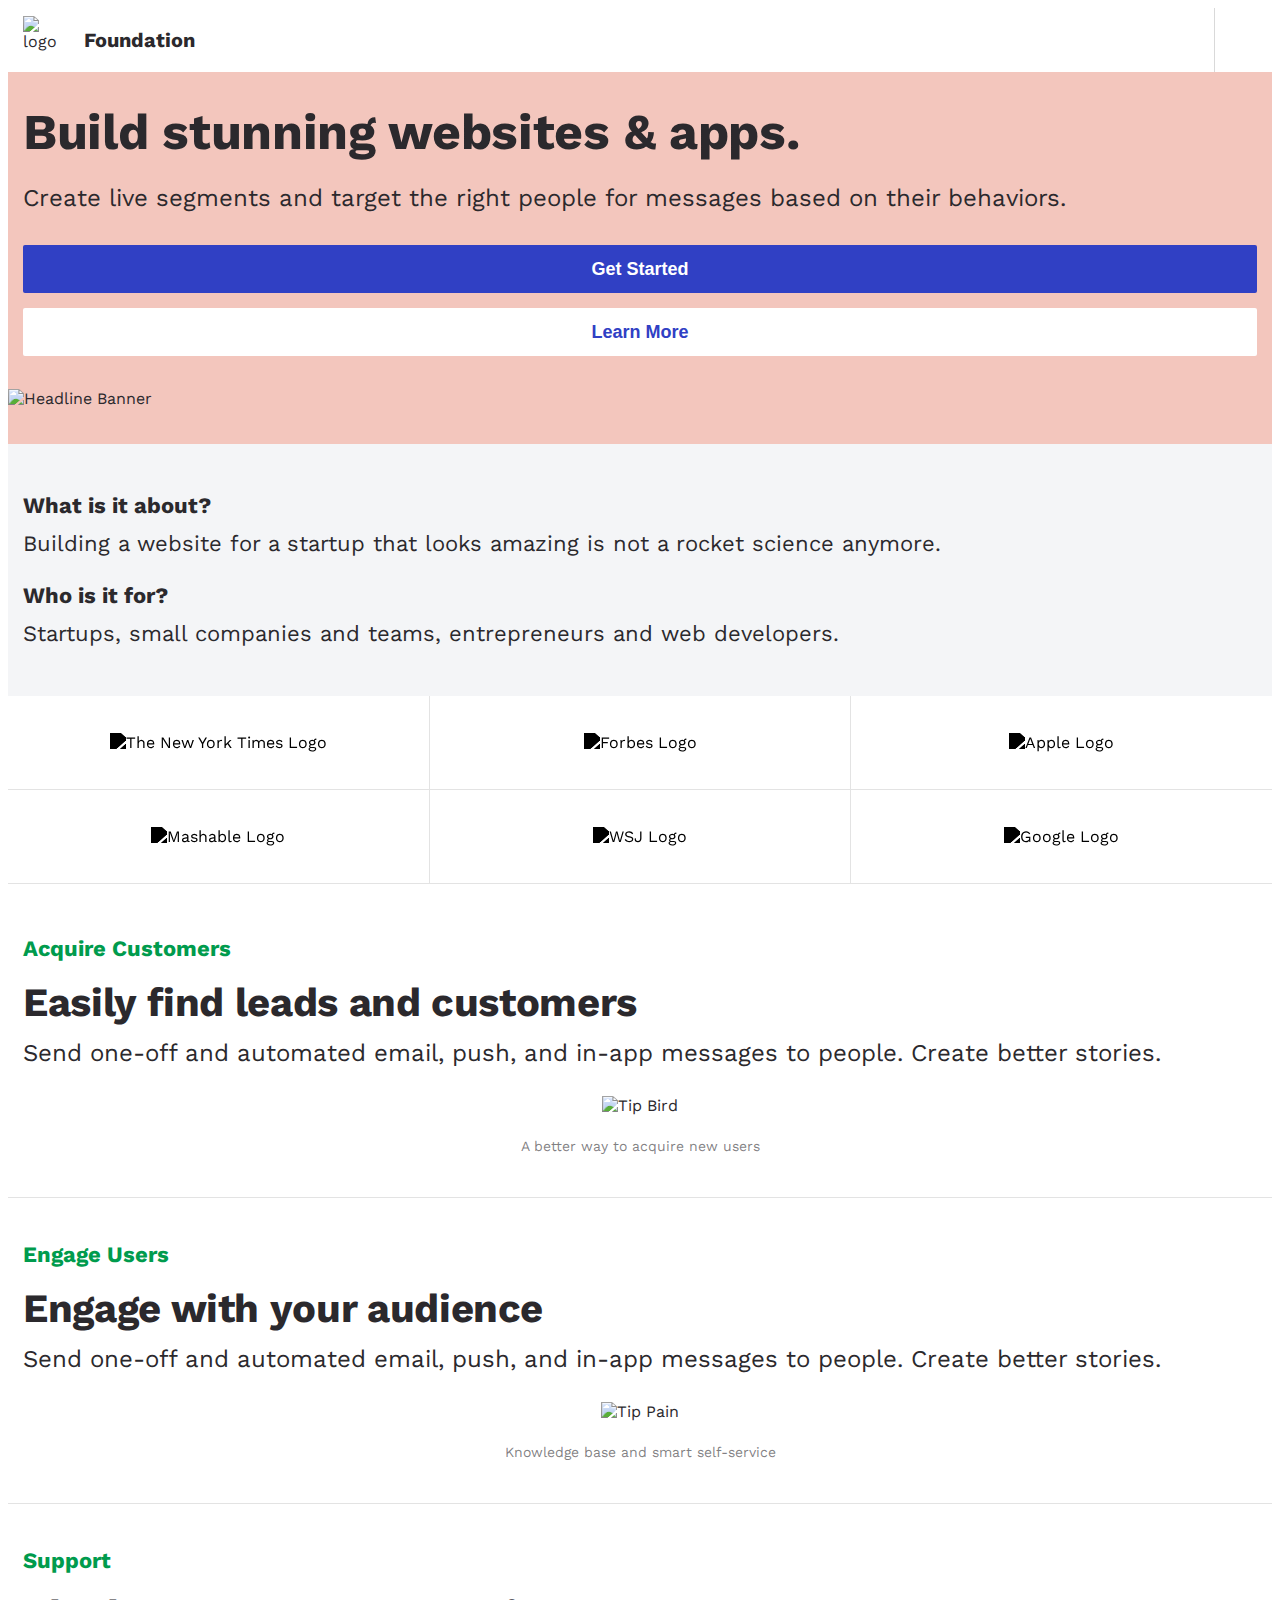
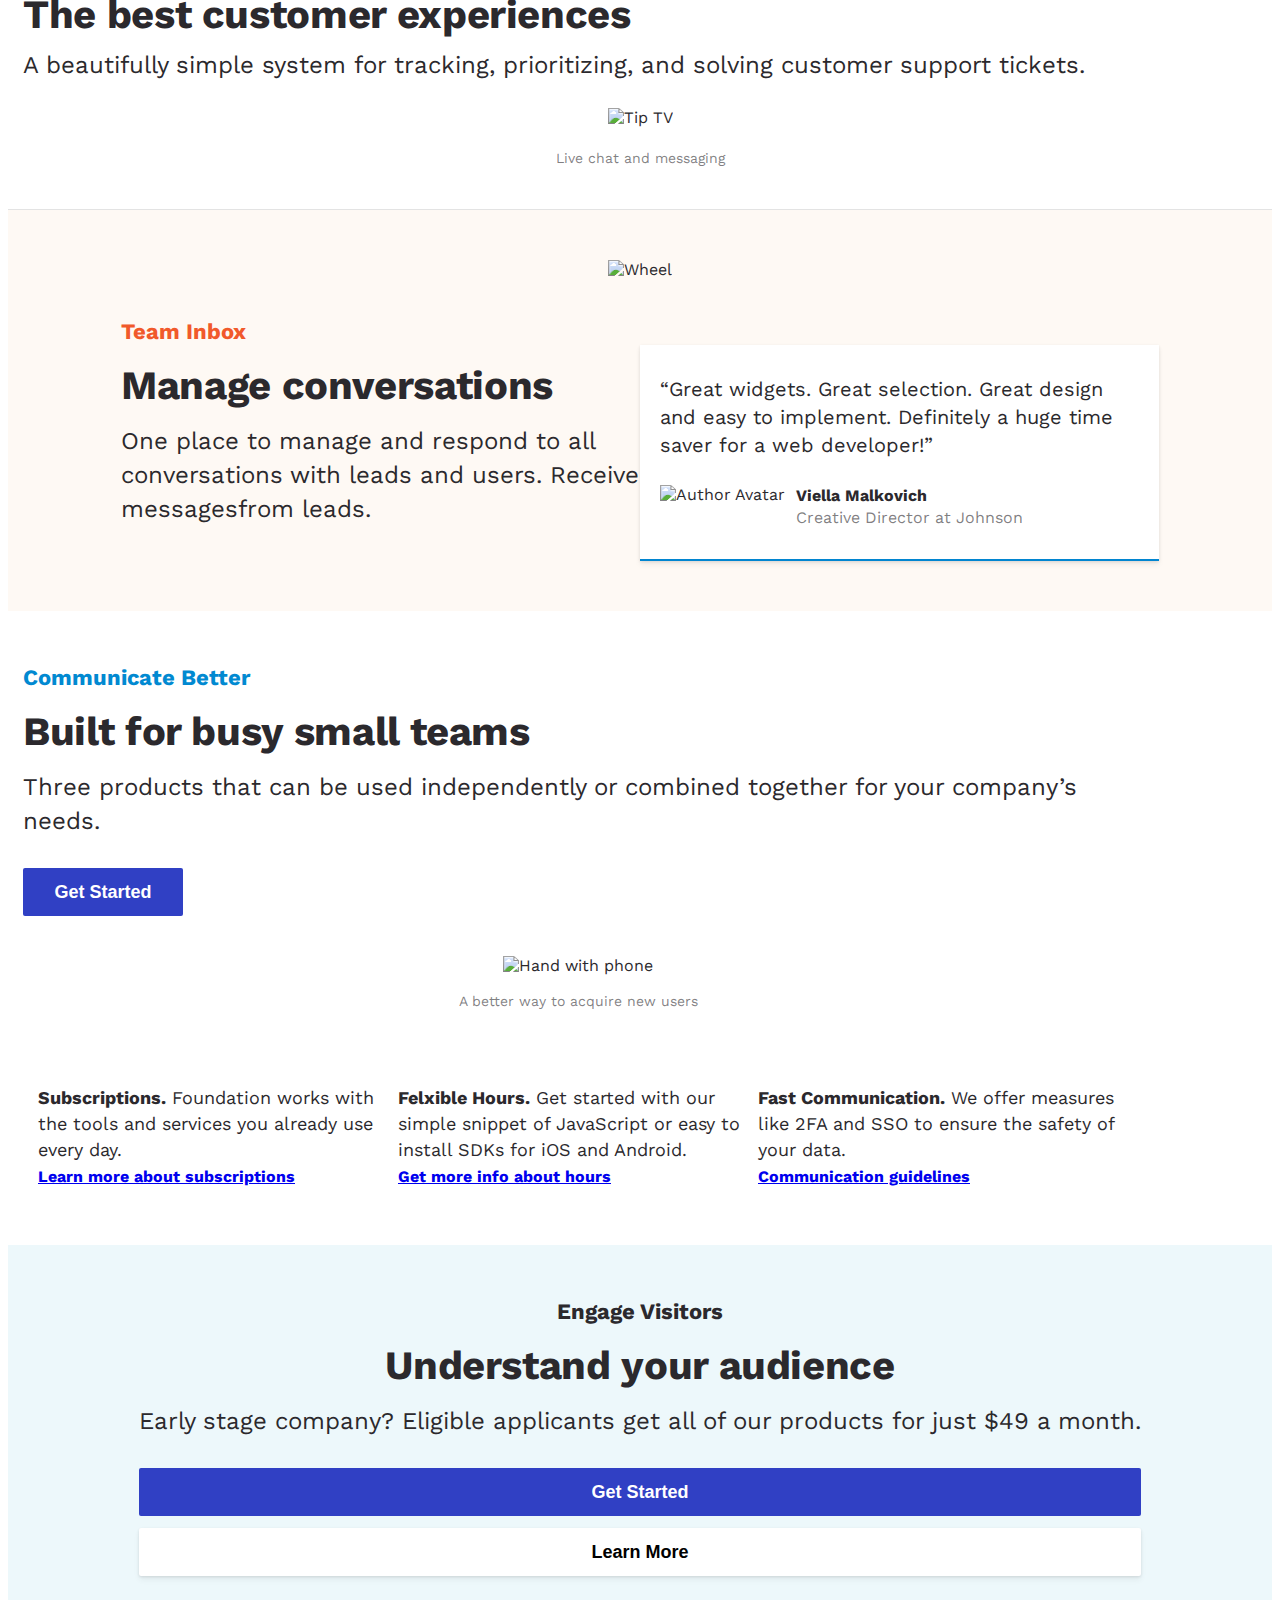
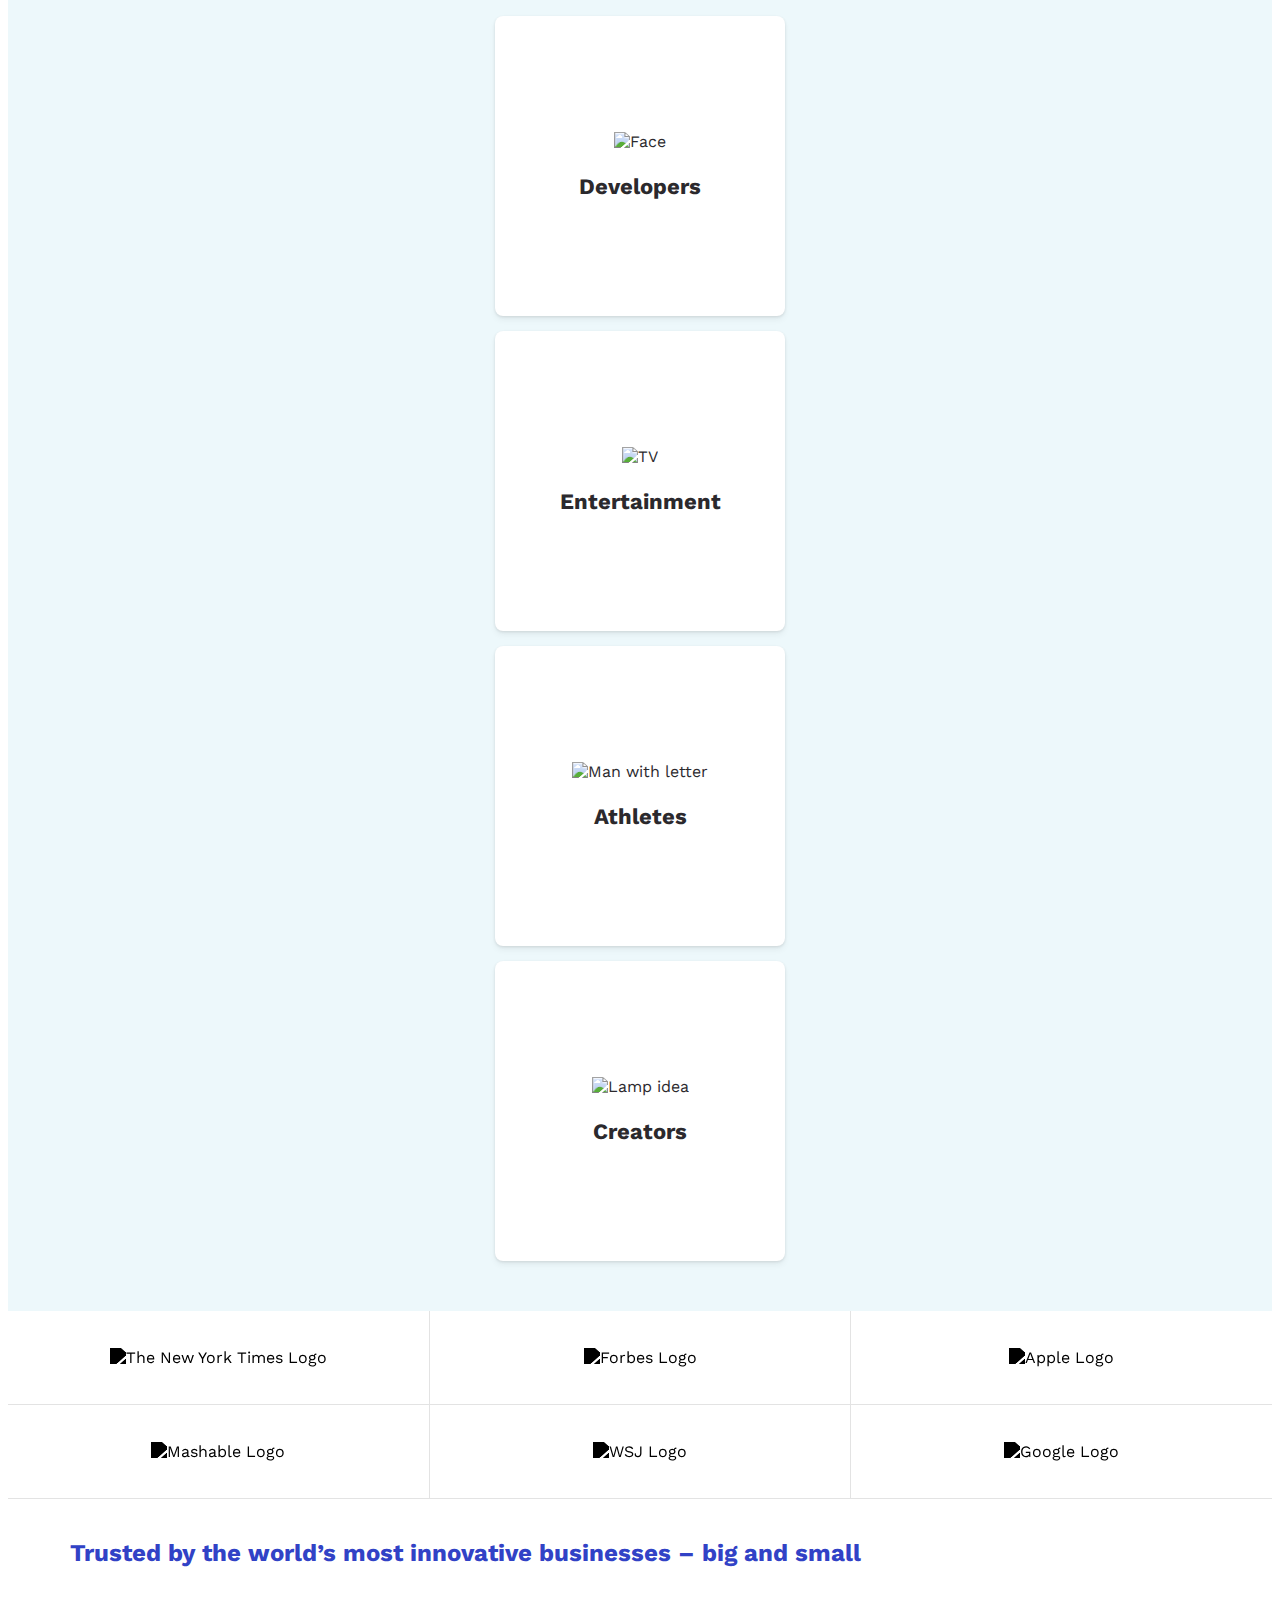
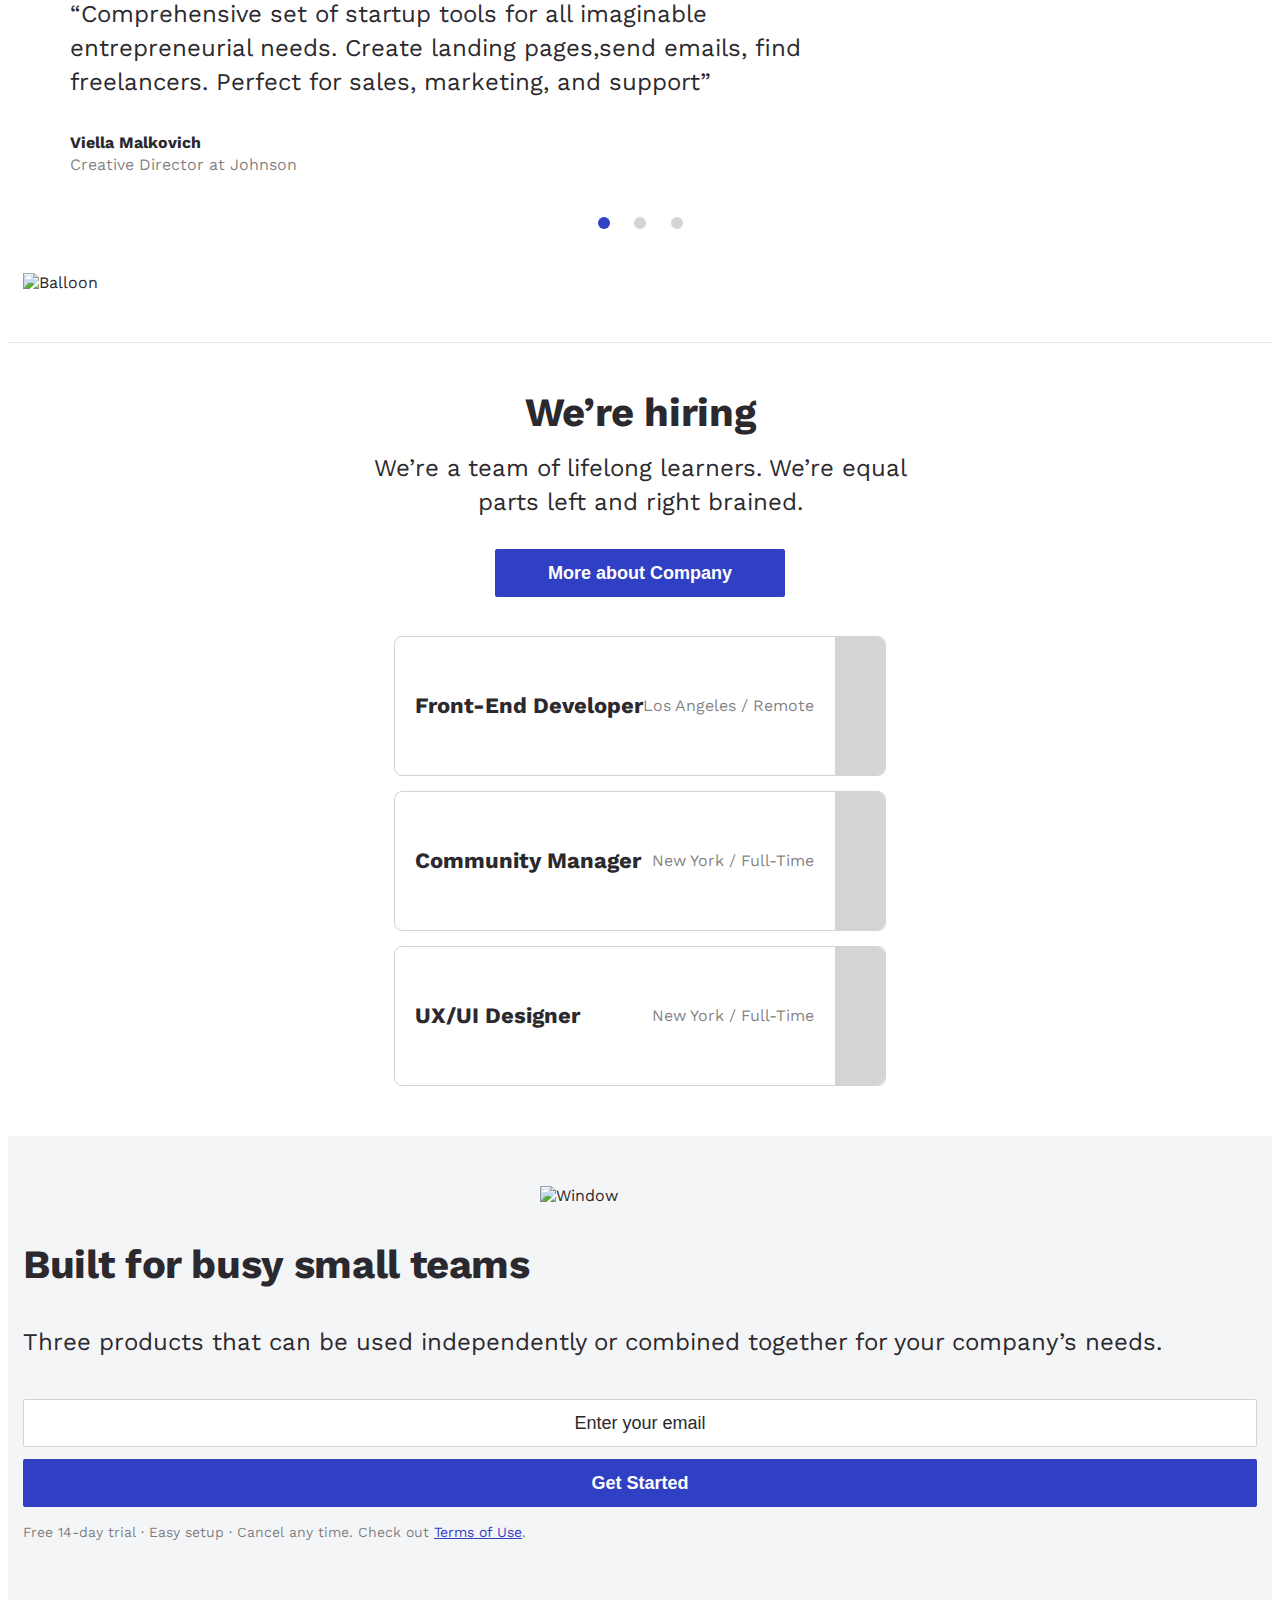
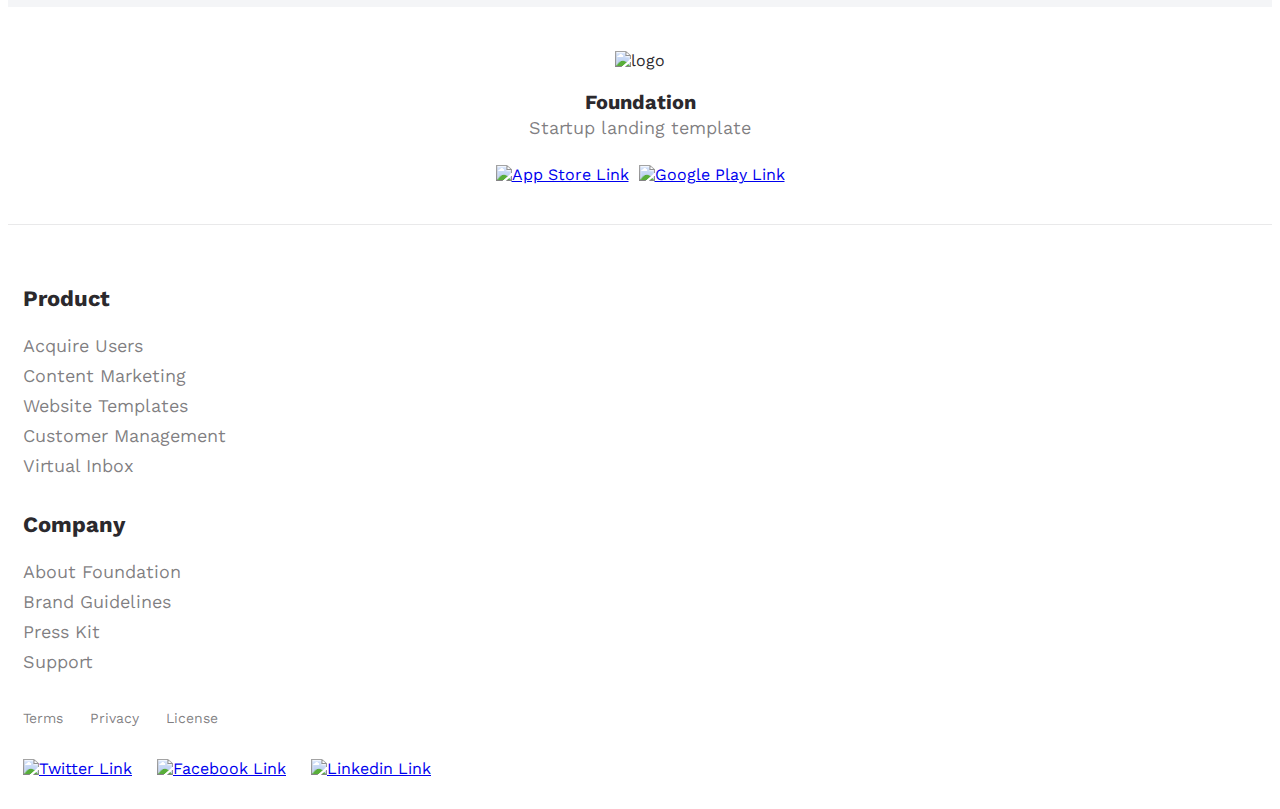
==== commit f3b57d0f: "Update and rename index1212.html to index.html" ====
--- a/index.html
+++ b/index.html
@@ -5,8 +5,8 @@
 	<meta charset="UTF-8" />
 	<meta name="viewport" content="width=device-width, initial-scale=1.0" />
 	<meta http-equiv="X-UA-Compatible" content="ie=edge" />
-	<link rel="stylesheet" href="://cdnjs.cloudflare.com/ajax/libs/normalize/8.0.1/normalize.min.css" integrity="sha256-l85OmPOjvil/SOvVt3HnSSjzF1TUMyT9eV0c2BzEGzU=" crossorigin="anonymous" />
-	<link href="://fonts.googleapis.com/css?family=Work+Sans:400,700&display=swap" rel="stylesheet" />
+	<link rel="stylesheet" href="https://cdnjs.cloudflare.com/ajax/libs/normalize/8.0.1/normalize.min.css" integrity="sha256-l85OmPOjvil/SOvVt3HnSSjzF1TUMyT9eV0c2BzEGzU=" crossorigin="anonymous" />
+	<link href="https://fonts.googleapis.com/css?family=Work+Sans:400,700&display=swap" rel="stylesheet" />
 	<link rel="stylesheet" href="style.css">
 	<title>Document</title>
 </head>
@@ -44,7 +44,7 @@
 				<div class="headline__content">
 					<h1 class="headline__title">Build stunning websites & apps.</h1>
 					<p class="headline__description">
-						Create live segments and target  right people for messages based on
+						Create live segments and target the right people for messages based on
 						their behaviors.
 					</p>
 					<div class="headline__actions">
@@ -52,7 +52,7 @@
 						<button class="headline__learn-more__btn headline__action-btn">Learn More</button>
 					</div>
 				</div>
-				<img class="headline__banner" src="://gromcode.s3.eu-central-1.amazonaws.com/front-end/html-css/lesson24/hw1/ouch.png" alt="Headline Banner">
+				<img class="headline__banner" src="https://gromcode.s3.eu-central-1.amazonaws.com/front-end/html-css/lesson24/hw1/ouch.png" alt="Headline Banner">
 			</section>
 		</div>
 
@@ -74,24 +74,24 @@
 		<section class="customers">
 			<div class="customers__row">
 				<div class="customers__item">
-					<img class="customers__logo" src="://gromcode.s3.eu-central-1.amazonaws.com/front-end/html-css/lesson24/hw1/logo-nyt.png" alt=" New York Times Logo">
-				</div>
-				<div class="customers__item">
-					<img class="customers__logo" src="://gromcode.s3.eu-central-1.amazonaws.com/front-end/html-css/lesson24/hw1/logo-forbes.png" alt="Forbes Logo">
-				</div>
-				<div class="customers__item">
-					<img class="customers__logo" src="://gromcode.s3.eu-central-1.amazonaws.com/front-end/html-css/lesson24/hw1/logo-.png" alt=" Logo">
+					<img class="customers__logo" src="https://gromcode.s3.eu-central-1.amazonaws.com/front-end/html-css/lesson24/hw1/logo-nyt.png" alt="The New York Times Logo">
+				</div>
+				<div class="customers__item">
+					<img class="customers__logo" src="https://gromcode.s3.eu-central-1.amazonaws.com/front-end/html-css/lesson24/hw1/logo-forbes.png" alt="Forbes Logo">
+				</div>
+				<div class="customers__item">
+					<img class="customers__logo" src="https://gromcode.s3.eu-central-1.amazonaws.com/front-end/html-css/lesson24/hw1/logo-apple.png" alt="Apple Logo">
 				</div>
 			</div>
 			<div class="customers__row">
 				<div class="customers__item">
-					<img class="customers__logo" src="://gromcode.s3.eu-central-1.amazonaws.com/front-end/html-css/lesson24/hw1/logo-mashable.png" alt="Mashable Logo">
-				</div>
-				<div class="customers__item">
-					<img class="customers__logo" src="://gromcode.s3.eu-central-1.amazonaws.com/front-end/html-css/lesson24/hw1/logo-wsj.png" alt="WSJ Logo">
-				</div>
-				<div class="customers__item">
-					<img class="customers__logo" src="://gromcode.s3.eu-central-1.amazonaws.com/front-end/html-css/lesson24/hw1/logo-google.png" alt="Google Logo">
+					<img class="customers__logo" src="https://gromcode.s3.eu-central-1.amazonaws.com/front-end/html-css/lesson24/hw1/logo-mashable.png" alt="Mashable Logo">
+				</div>
+				<div class="customers__item">
+					<img class="customers__logo" src="https://gromcode.s3.eu-central-1.amazonaws.com/front-end/html-css/lesson24/hw1/logo-wsj.png" alt="WSJ Logo">
+				</div>
+				<div class="customers__item">
+					<img class="customers__logo" src="https://gromcode.s3.eu-central-1.amazonaws.com/front-end/html-css/lesson24/hw1/logo-google.png" alt="Google Logo">
 				</div>
 			</div>
 
@@ -104,11 +104,11 @@
 				<span class="tip__subtitle">Acquire Customers</span>
 				<h3 class="tip__title">Easily find leads and customers</h3>
 				<p class="tip__description">
-					Send one-off and automated , push, and in-app messages  people.
+					Send one-off and automated email, push, and in-app messages to people.
 					Create better stories.
 				</p>
 				<figure class="tip__decoration">
-					<img class="tip__image" src="://gromcode.s3.eu-central-1.amazonaws.com/front-end/html-css/lesson24/hw1/tip-asquire-customer.png" alt="Tip Bird">
+					<img class="tip__image" src="https://gromcode.s3.eu-central-1.amazonaws.com/front-end/html-css/lesson24/hw1/tip-asquire-customer.png" alt="Tip Bird">
 					<figcaption class="tip__image-caption">A better way to acquire new users</figcaption>
 				</figure>
 			</div>
@@ -116,21 +116,21 @@
 				<span class="tip__subtitle">Engage Users</span>
 				<h3 class="tip__title">Engage with your audience</h3>
 				<p class="tip__description">
-					Send one-off and automated , push, and in-app messages  people. Create better stories.
+					Send one-off and automated email, push, and in-app messages to people. Create better stories.
 				</p>
 				<figure class="tip__decoration">
-					<img class="tip__image" src="://gromcode.s3.eu-central-1.amazonaws.com/front-end/html-css/lesson24/hw1/tip-engage-user.png" alt="Tip Pain">
+					<img class="tip__image" src="https://gromcode.s3.eu-central-1.amazonaws.com/front-end/html-css/lesson24/hw1/tip-engage-user.png" alt="Tip Pain">
 					<figcaption class="tip__image-caption">Knowledge base and smart self-service</figcaption>
 				</figure>
 			</div>
 			<div class="tip">
-				<span class="tip__subtitle"></span>
-				<h3 class="tip__title"> best customer experiences</h3>
+				<span class="tip__subtitle">Support</span>
+				<h3 class="tip__title">The best customer experiences</h3>
 				<p class="tip__description">
-					A beautifully simple system for tracking, prioritizing, and solving customer  tickets.
+					A beautifully simple system for tracking, prioritizing, and solving customer support tickets.
 				</p>
 				<figure class="tip__decoration">
-					<img class="tip__image" src="://gromcode.s3.eu-central-1.amazonaws.com/front-end/html-css/lesson24/hw1/tip-.png" alt="Tip TV">
+					<img class="tip__image" src="https://gromcode.s3.eu-central-1.amazonaws.com/front-end/html-css/lesson24/hw1/tip-support.png" alt="Tip TV">
 					<figcaption class="tip__image-caption">Live chat and messaging</figcaption>
 				</figure>
 			</div>
@@ -139,32 +139,32 @@
 		<!-- Features - Desktop -->
 
 		<section class="features">
-			<img class="features__left-decoration" src="://gromcode.s3.eu-central-1.amazonaws.com/front-end/html-css/lesson24/hw1/hidden-ouch.png" alt="Half hidden head">
+			<img class="features__left-decoration" src="https://gromcode.s3.eu-central-1.amazonaws.com/front-end/html-css/lesson24/hw1/hidden-ouch.png" alt="Half hidden head">
 			<div class="features__content">
 				<div class="features__column">
 					<h4 class="features__subtitle">Features</h4>
 					<h2 class="features__title">Easily find leads and customers</h2>
 					<p class="features__description">
-						Send one-off and automated , push, and in-app messages  people. Create better stories.
+						Send one-off and automated email, push, and in-app messages to people. Create better stories.
 					</p>
 					<div class="features__advantage-header">
-						<img src="://gromcode.s3.eu-central-1.amazonaws.com/front-end/html-css/lesson24/hw1/icon-compas.png" alt="Icon Compas">
+						<img src="https://gromcode.s3.eu-central-1.amazonaws.com/front-end/html-css/lesson24/hw1/icon-compas.png" alt="Icon Compas">
 						<h5 class="features__advantage-title">Acquire new customers</h5>
 					</div>
 					<p class="features__advantage-description">
-						Everything  need  start building – including open-source code, documentation.
+						Everything you need to start building – including open-source code, documentation.
 					</p>
 					<div class="features__advantage-item">
-						<img src="://gromcode.s3.eu-central-1.amazonaws.com/front-end/html-css/lesson24/hw1/icon-building.png" alt="Icon  Building">
+						<img src="https://gromcode.s3.eu-central-1.amazonaws.com/front-end/html-css/lesson24/hw1/icon-building.png" alt="Icon  Building">
 						<span class="features__advantage-item-text">Engage users</span>
 					</div>
 					<div class="features__advantage-item">
-						<img src="://gromcode.s3.eu-central-1.amazonaws.com/front-end/html-css/lesson24/hw1/icon-bucket.png" alt="Icon Bucket">
+						<img src="https://gromcode.s3.eu-central-1.amazonaws.com/front-end/html-css/lesson24/hw1/icon-bucket.png" alt="Icon Bucket">
 						<span class="features__advantage-item-text">Develop across platforms</span>
 					</div>
 				</div>
 			</div>
-			<img class="features__banner" src="://gromcode.s3.eu-central-1.amazonaws.com/front-end/html-css/lesson24/hw1/invision-screen.png" alt="Invision Screen">
+			<img class="features__banner" src="https://gromcode.s3.eu-central-1.amazonaws.com/front-end/html-css/lesson24/hw1/invision-screen.png" alt="Invision Screen">
 		</section>
 
 		<!-- Inbox -->
@@ -173,7 +173,7 @@
 			<div class="wrapper">
 				<div class="inbox__wrapper">
 					<figure class="inbox__decoration">
-						<img class="inbox__image" src="://gromcode.s3.eu-central-1.amazonaws.com/front-end/html-css/lesson24/hw1/wheel.png" alt="Wheel">
+						<img class="inbox__image" src="https://gromcode.s3.eu-central-1.amazonaws.com/front-end/html-css/lesson24/hw1/wheel.png" alt="Wheel">
 						<figcaption class="inbox__image-caption hide_mobile">
 							Connect with customers and grow faster
 						</figcaption>
@@ -183,15 +183,15 @@
 							<span class="inbox__subtitle">Team Inbox</span>
 							<h3 class="inbox__title">Manage conversations</h3>
 							<p class="inbox__description">
-								One place to manage and respond to  conversations with leads and users. Receive messagesfrom leads.
+								One place to manage and respond to all conversations with leads and users. Receive messagesfrom leads.
 							</p>
 						</div>
 						<div class="review inbox__quotes quote">
 							<p class="quote__text">
-								“Great widgets. Great selection. Great design and easy  implement. Definitely a huge time saver for a web developer!”
+								“Great widgets. Great selection. Great design and easy to implement. Definitely a huge time saver for a web developer!”
 							</p>
 							<div class="quote__author-card author-card">
-								<img class="author-card__avatar" src="://gromcode.s3.eu-central-1.amazonaws.com/front-end/html-css/lesson24/hw1/user-avatar.png" alt="Author Avatar">
+								<img class="author-card__avatar" src="https://gromcode.s3.eu-central-1.amazonaws.com/front-end/html-css/lesson24/hw1/user-avatar.png" alt="Author Avatar">
 								<div class="author-card__details">
 									<h3 class="author-card__name">Viella Malkovich</h3>
 									<p class="author-card__position">Creative Director at Johnson</p>
@@ -211,32 +211,32 @@
 					<span class="communication__subtitle">Communicate Better</span>
 					<h3 class="communication__title">Built for busy small teams</h3>
 					<p class="communication__description">
-						Three  that can be used independently or combined together for your company’s needs.
+						Three products that can be used independently or combined together for your company’s needs.
 					</p>
 					<button class="communication__button action-button">Get Started</button>
 				</div>
 				<figure class="communication__decoration">
-					<img class="communication__image" src="://gromcode.s3.eu-central-1.amazonaws.com/front-end/html-css/lesson24/hw1/hand-with-phone.png" alt="Hand with phone">
-					<figcaption class="communication__image-caption"> A better way  acquire new users</figcaption>
+					<img class="communication__image" src="https://gromcode.s3.eu-central-1.amazonaws.com/front-end/html-css/lesson24/hw1/hand-with-phone.png" alt="Hand with phone">
+					<figcaption class="communication__image-caption"> A better way to acquire new users</figcaption>
 				</figure>
 			</div>
 			<div class="communication__featires featires">
 				<div class="featires__item">
 					<p class="featires__text">
-						<b>Subscriptions.</b> Foundation works with  tools and services  already use every day.
+						<b>Subscriptions.</b> Foundation works with the tools and services you already use every day.
 					</p>
 					<a class="featires__link" href="#">Learn more about subscriptions</a>
 				</div>
 				<div class="featires__item">
 					<p class="featires__text">
-						<b>Felxible Hours.</b> Get started with our simple snippet of JavaScript or easy  install SDKs
+						<b>Felxible Hours.</b> Get started with our simple snippet of JavaScript or easy to install SDKs
 						for iOS and Android.
 					</p>
 					<a class="featires__link" href="#">Get more info about hours</a>
 				</div>
 				<div class="featires__item">
 					<p class="featires__text">
-						<b>Fast Communication.</b> We offer measures like 2FA and SSO  ensure  safety of your data.
+						<b>Fast Communication.</b> We offer measures like 2FA and SSO to ensure the safety of your data.
 					</p>
 					<a class="featires__link" href="#">Communication guidelines</a>
 				</div>
@@ -249,7 +249,7 @@
 			<div class="audience__visitors ">
 				<h4 class="audience__visitors__title ">Engage Visitors</h4>
 				<div class="audience__visitors__subtitle ">Understand your audience</div>
-				<div class="audience__visitors__descr">Early stage company? Eligible applicants get  of our  for just $49 a month.</div>
+				<div class="audience__visitors__descr">Early stage company? Eligible applicants get all of our products for just $49 a month.</div>
 				<div class="btn-conteiner ">
 					<button class="action-button audience-btn ">Get Started</button>
 					<button class="audience__visitors__additional-btn ">Learn More</button>
@@ -257,19 +257,19 @@
 			</div>
 			<div class="audience__type ">
 				<figure class="audience__type__block user-card">
-					<img src="://gromcode.s3.eu-central-1.amazonaws.com/front-end/html-css/lesson24/hw1/user-1.png " alt="Face " class="audience__type__block__img ">
+					<img src="https://gromcode.s3.eu-central-1.amazonaws.com/front-end/html-css/lesson24/hw1/user-1.png " alt="Face " class="audience__type__block__img ">
 					<figcaption>Developers</figcaption>
 				</figure>
 				<figure class="audience__type__block user-card">
-					<img src="://gromcode.s3.eu-central-1.amazonaws.com/front-end/html-css/lesson24/hw1/user-2.png " alt="TV " class="audience__type__block__img ">
+					<img src="https://gromcode.s3.eu-central-1.amazonaws.com/front-end/html-css/lesson24/hw1/user-2.png " alt="TV " class="audience__type__block__img ">
 					<figcaption>Entertainment</figcaption>
 				</figure>
 				<figure class="audience__type__block user-card">
-					<img src="://gromcode.s3.eu-central-1.amazonaws.com/front-end/html-css/lesson24/hw1/user-3.png " alt="Man with letter " class="audience__type__block__img ">
+					<img src="https://gromcode.s3.eu-central-1.amazonaws.com/front-end/html-css/lesson24/hw1/user-3.png " alt="Man with letter " class="audience__type__block__img ">
 					<figcaption>Athletes</figcaption>
 				</figure>
 				<figure class="audience__type__block user-card">
-					<img src="://gromcode.s3.eu-central-1.amazonaws.com/front-end/html-css/lesson24/hw1/user-4.png " alt="Lamp idea " class="audience__type__block__img ">
+					<img src="https://gromcode.s3.eu-central-1.amazonaws.com/front-end/html-css/lesson24/hw1/user-4.png " alt="Lamp idea " class="audience__type__block__img ">
 					<figcaption>Creators</figcaption>
 				</figure>
 			</div>
@@ -280,24 +280,24 @@
 		<section class="customers">
 			<div class="customers__row">
 				<div class="customers__item">
-					<img class="customers__logo" src="://gromcode.s3.eu-central-1.amazonaws.com/front-end/html-css/lesson24/hw1/logo-nyt.png" alt=" New York Times Logo">
-				</div>
-				<div class="customers__item">
-					<img class="customers__logo" src="://gromcode.s3.eu-central-1.amazonaws.com/front-end/html-css/lesson24/hw1/logo-forbes.png" alt="Forbes Logo">
-				</div>
-				<div class="customers__item">
-					<img class="customers__logo" src="://gromcode.s3.eu-central-1.amazonaws.com/front-end/html-css/lesson24/hw1/logo-.png" alt=" Logo">
+					<img class="customers__logo" src="https://gromcode.s3.eu-central-1.amazonaws.com/front-end/html-css/lesson24/hw1/logo-nyt.png" alt="The New York Times Logo">
+				</div>
+				<div class="customers__item">
+					<img class="customers__logo" src="https://gromcode.s3.eu-central-1.amazonaws.com/front-end/html-css/lesson24/hw1/logo-forbes.png" alt="Forbes Logo">
+				</div>
+				<div class="customers__item">
+					<img class="customers__logo" src="https://gromcode.s3.eu-central-1.amazonaws.com/front-end/html-css/lesson24/hw1/logo-apple.png" alt="Apple Logo">
 				</div>
 			</div>
 			<div class="customers__row">
 				<div class="customers__item">
-					<img class="customers__logo" src="://gromcode.s3.eu-central-1.amazonaws.com/front-end/html-css/lesson24/hw1/logo-mashable.png" alt="Mashable Logo">
-				</div>
-				<div class="customers__item">
-					<img class="customers__logo" src="://gromcode.s3.eu-central-1.amazonaws.com/front-end/html-css/lesson24/hw1/logo-wsj.png" alt="WSJ Logo">
-				</div>
-				<div class="customers__item">
-					<img class="customers__logo" src="://gromcode.s3.eu-central-1.amazonaws.com/front-end/html-css/lesson24/hw1/logo-google.png" alt="Google Logo">
+					<img class="customers__logo" src="https://gromcode.s3.eu-central-1.amazonaws.com/front-end/html-css/lesson24/hw1/logo-mashable.png" alt="Mashable Logo">
+				</div>
+				<div class="customers__item">
+					<img class="customers__logo" src="https://gromcode.s3.eu-central-1.amazonaws.com/front-end/html-css/lesson24/hw1/logo-wsj.png" alt="WSJ Logo">
+				</div>
+				<div class="customers__item">
+					<img class="customers__logo" src="https://gromcode.s3.eu-central-1.amazonaws.com/front-end/html-css/lesson24/hw1/logo-google.png" alt="Google Logo">
 				</div>
 			</div>
 
@@ -305,9 +305,9 @@
 
 		<section class="feedback">
 			<div class="wrapper feedback__wrapper">
-				<h3 class="feedback__title">Trusted   world’s most innovative businesses – big and small</h3>
+				<h3 class="feedback__title">Trusted by the world’s most innovative businesses – big and small</h3>
 				<p class="feedback__text">
-					“Comprehensive  of startup tools for  imaginable entrepreneurial needs. Create landing pages,send emails, find freelancers. Perfect for sales, marketing, and ”
+					“Comprehensive set of startup tools for all imaginable entrepreneurial needs. Create landing pages,send emails, find freelancers. Perfect for sales, marketing, and support”
 				</p>
 				<h4 class="feedback__author-name">Viella Malkovich</h4>
 				<span class="feedback__author-position">Creative Director at Johnson</span>
@@ -317,10 +317,10 @@
 					<label class="dots"></label>
 				</div>
 			</div>
-			<img class="feedback__img" src="://gromcode.s3.eu-central-1.amazonaws.com/front-end/html-css/lesson24/hw1/balloon.png" alt="Balloon">
-		</section>
-
-		<!--- We  hiring 	--->
+			<img class="feedback__img" src="https://gromcode.s3.eu-central-1.amazonaws.com/front-end/html-css/lesson24/hw1/balloon.png" alt="Balloon">
+		</section>
+
+		<!--- We are hiring 	--->
 		
 		<section class="hiring">
 			<h3 class="hiring__title">We’re hiring</h3>
@@ -364,12 +364,12 @@
 		<!-- Order -->
 
 		<section class="order">
-			<img class="order__ilustration" src="://gromcode.s3.eu-central-1.amazonaws.com/front-end/html-css/lesson24/hw1/illustration-window.png" alt="Window">
+			<img class="order__ilustration" src="https://gromcode.s3.eu-central-1.amazonaws.com/front-end/html-css/lesson24/hw1/illustration-window.png" alt="Window">
 			<div class="order__details">
 				<h3 class="order__title hide_desktop">Built for busy small teams</h3>
 				<h3 class="order__title hide_mobile">Start your free trial.</h3>
 				<p class="order__text hide_desktop">
-					Three  that can be used independently or combined together for your company’s needs.
+					Three products that can be used independently or combined together for your company’s needs.
 				</p>
 				<p class="order__text hide_mobile">
 					Get notified about company updates, news and blog posts. We hate spam.
@@ -391,25 +391,25 @@
 			<div class="footer-navigation ">
 				<div class="about-company ">
 					<div class="logo ">
-						<img class="logo__img " src="://gromcode.s3.eu-central-1.amazonaws.com/front-end/html-css/lesson24/hw1/icon-dark.png " alt="logo " />
+						<img class="logo__img " src="https://gromcode.s3.eu-central-1.amazonaws.com/front-end/html-css/lesson24/hw1/icon-dark.png " alt="logo " />
 						<div class="logo__text ">
 							<div class="logo__name ">Foundation</div>
 							<div class="logo__description ">Startup landing template</div>
 						</div>
 					</div>
 					<div class="logo-vertical ">
-						<img class="logo-vertical__img " src="://gromcode.s3.eu-central-1.amazonaws.com/front-end/html-css/lesson24/hw1/icon-dark.png " alt="logo " />
+						<img class="logo-vertical__img " src="https://gromcode.s3.eu-central-1.amazonaws.com/front-end/html-css/lesson24/hw1/icon-dark.png " alt="logo " />
 						<div class="logo-vertical__text ">
 							<div class="logo-vertical__name ">Foundation</div>
 							<div class="logo-vertical__description ">Startup landing template</div>
 						</div>
 					</div>
 					<p class="footer-description ">
-						Foundation is a website template for startups and small teams. It helps  build a website in no time.
+						Foundation is a website template for startups and small teams. It helps to build a website in no time.
 					</p>
 					<div class="downloads ">
-						<a class="downloads__item " href="://..com " target="_blank "><img src="://gromcode.s3.eu-central-1.amazonaws.com/front-end/html-css/lesson24/hw1/app-store.png " alt="App Store Link "></a>
-						<a href="://play.google.com " target="_blank "><img src="://gromcode.s3.eu-central-1.amazonaws.com/front-end/html-css/lesson24/hw1/google-play.png" alt="Google Play Link "></a>
+						<a class="downloads__item " href="https://www.apple.com " target="_blank "><img src="https://gromcode.s3.eu-central-1.amazonaws.com/front-end/html-css/lesson24/hw1/app-store.png " alt="App Store Link "></a>
+						<a href="https://play.google.com " target="_blank "><img src="https://gromcode.s3.eu-central-1.amazonaws.com/front-end/html-css/lesson24/hw1/google-play.png" alt="Google Play Link "></a>
 					</div>
 				</div>
 				<div class="footer-line hide_desctop"></div>
@@ -430,7 +430,7 @@
 							<li class="nav-links__item "><a href="# ">About Foundation</a></li>
 							<li class="nav-links__item "><a href="# ">Brand Guidelines</a></li>
 							<li class="nav-links__item "><a href="# ">Press Kit</a></li>
-							<li class="nav-links__item "><a href="# "></a></li>
+							<li class="nav-links__item "><a href="# ">Support</a></li>
 						</ul>
 					</div>
 				</div>
@@ -442,10 +442,10 @@
 					<a class="terms__items" href="# ">Privacy</a>
 					<a class="terms__items" href="# ">License</a>
 				</nav>
-				<div class="-links ">
-					<a class="-links__item" href="://.twitter.com " target="_blank "><img src="://gromcode.s3.eu-central-1.amazonaws.com/front-end/html-css/lesson24/hw1/-twitter.png " alt="Twitter Link "></a>
-					<a class="-links__item" href="://.facebook.com " target="_blank "><img src="://gromcode.s3.eu-central-1.amazonaws.com/front-end/html-css/lesson24/hw1/-fb.png " alt="Facebook Link "></a>
-					<a class="-links__item" href="://.linkedin.com " target="_blank "><img src="://gromcode.s3.eu-central-1.amazonaws.com/front-end/html-css/lesson24/hw1/-linkedIn.png " alt="Linkedin Link "></a>
+				<div class="social-links ">
+					<a class="social-links__item" href="https://www.twitter.com " target="_blank "><img src="https://gromcode.s3.eu-central-1.amazonaws.com/front-end/html-css/lesson24/hw1/social-twitter.png " alt="Twitter Link "></a>
+					<a class="social-links__item" href="https://www.facebook.com " target="_blank "><img src="https://gromcode.s3.eu-central-1.amazonaws.com/front-end/html-css/lesson24/hw1/social-fb.png " alt="Facebook Link "></a>
+					<a class="social-links__item" href="https://www.linkedin.com " target="_blank "><img src="https://gromcode.s3.eu-central-1.amazonaws.com/front-end/html-css/lesson24/hw1/social-linkedIn.png " alt="Linkedin Link "></a>
 				</div>
 			</div>
 		</footer>
